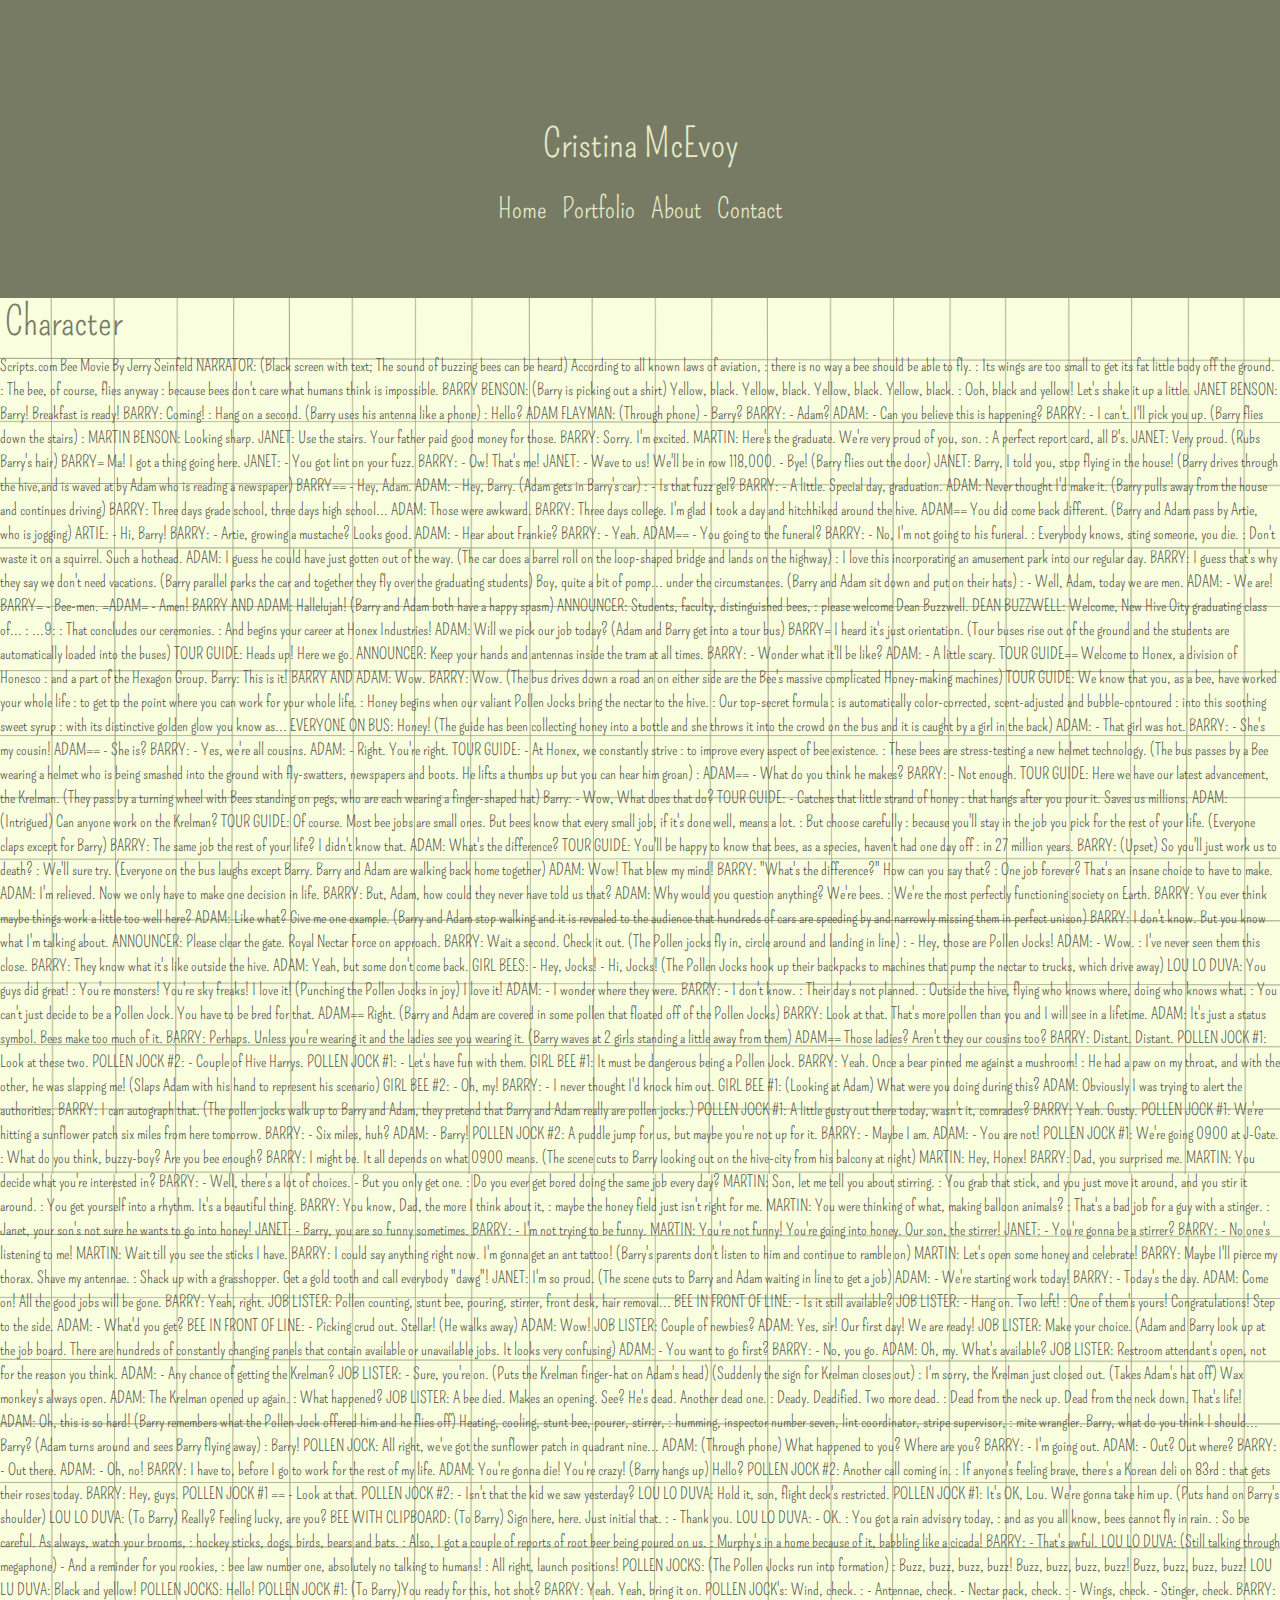
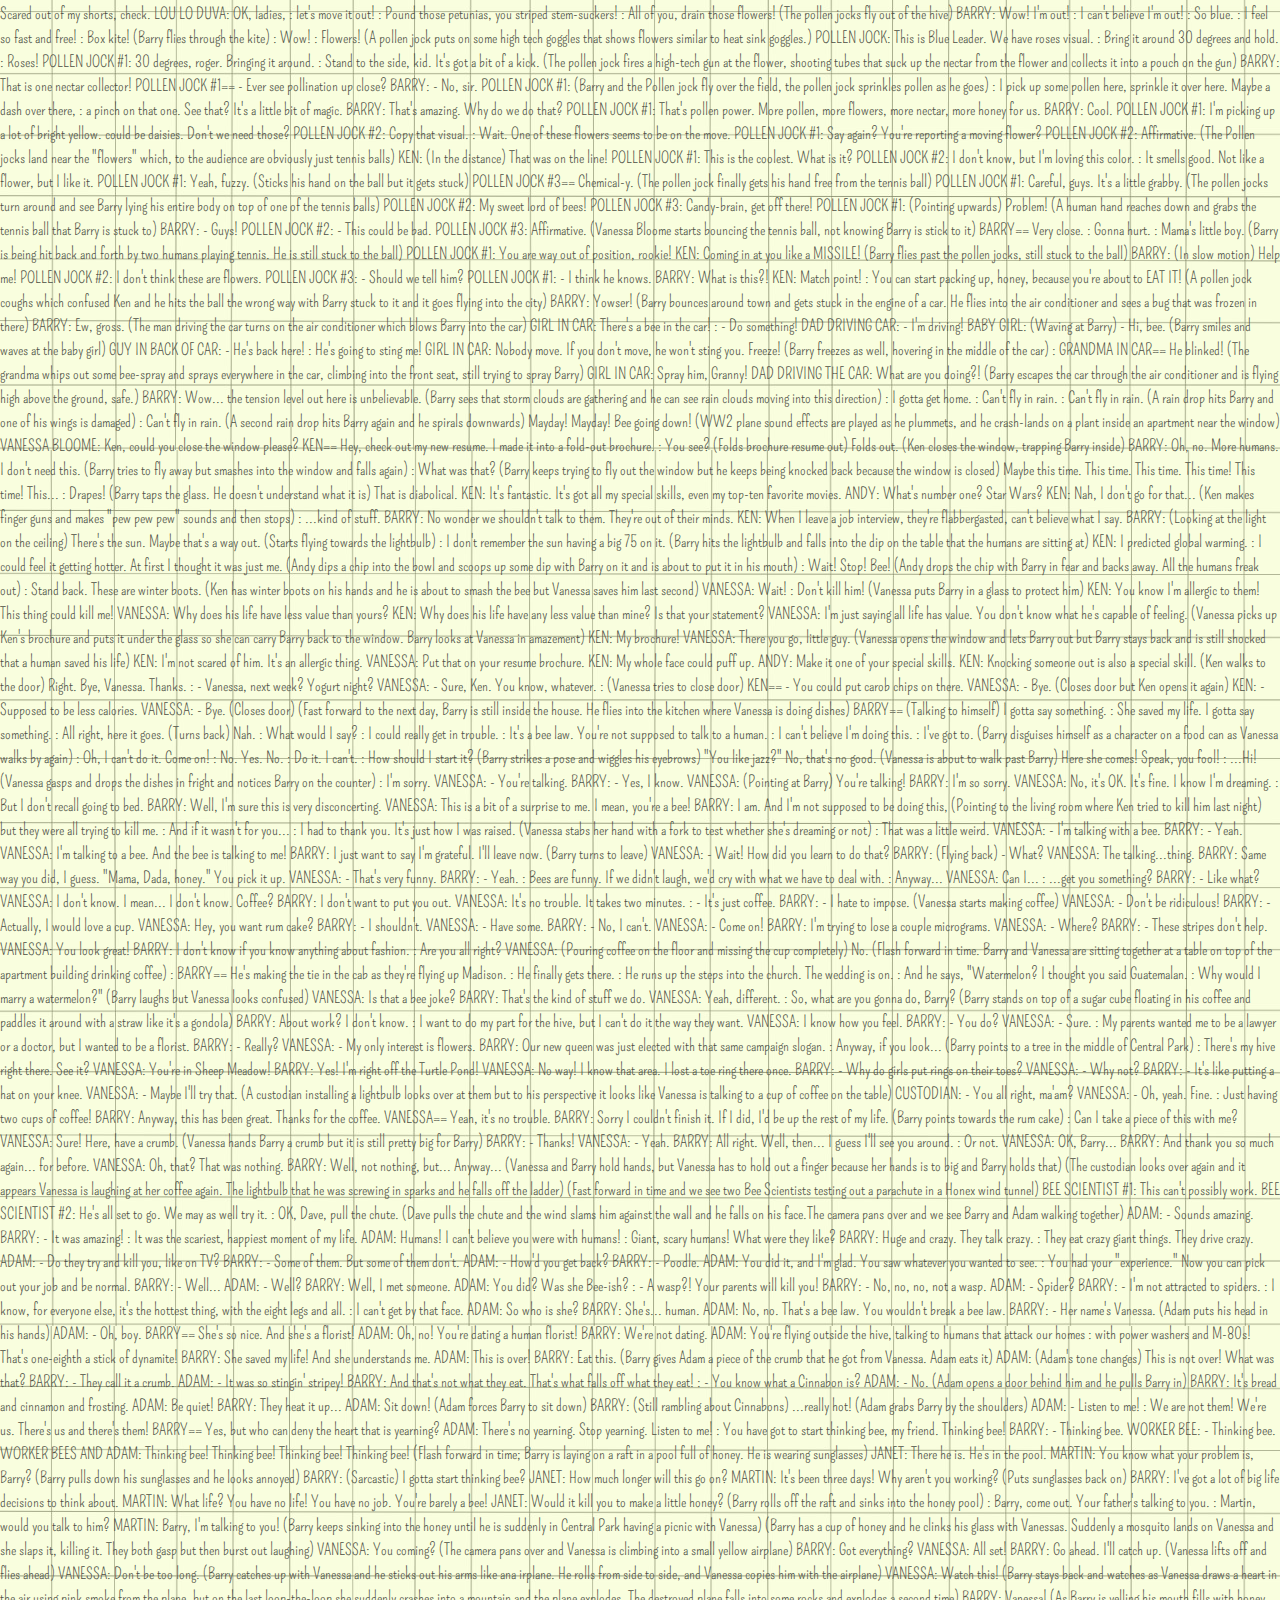
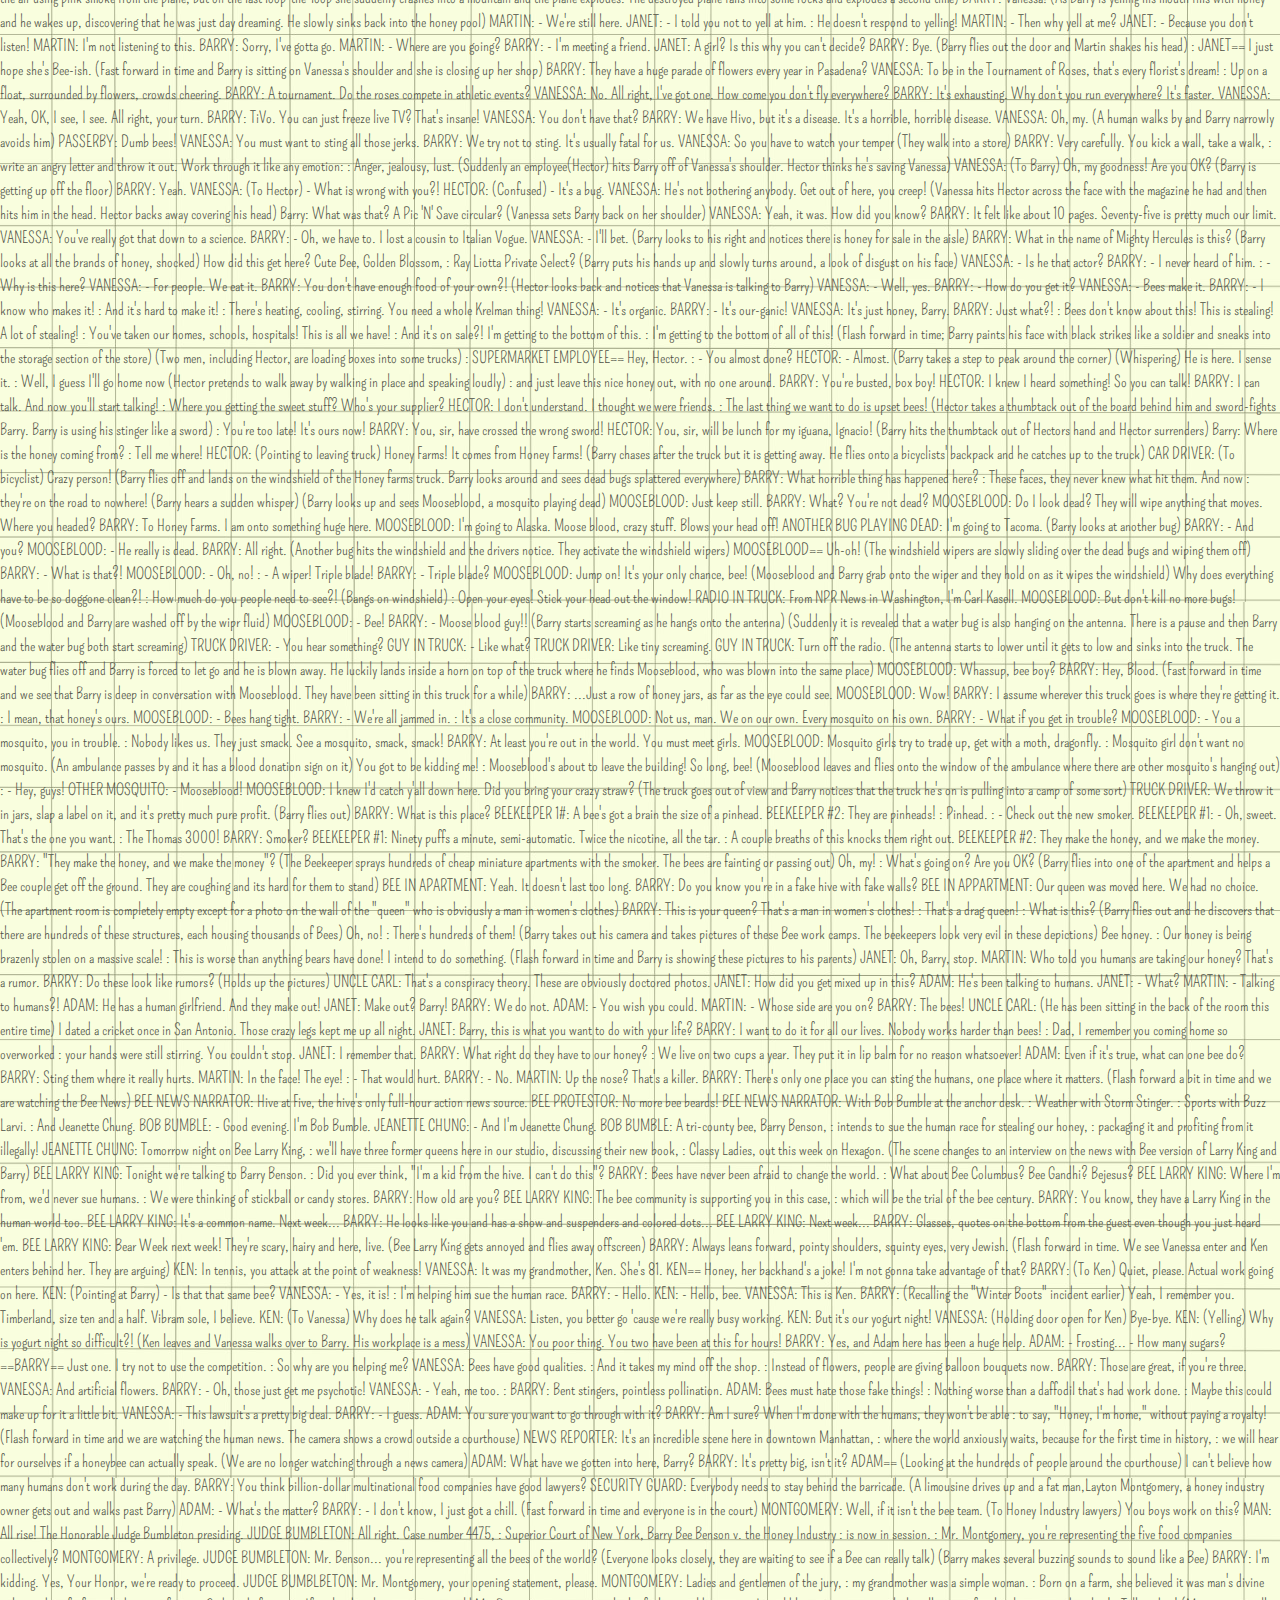
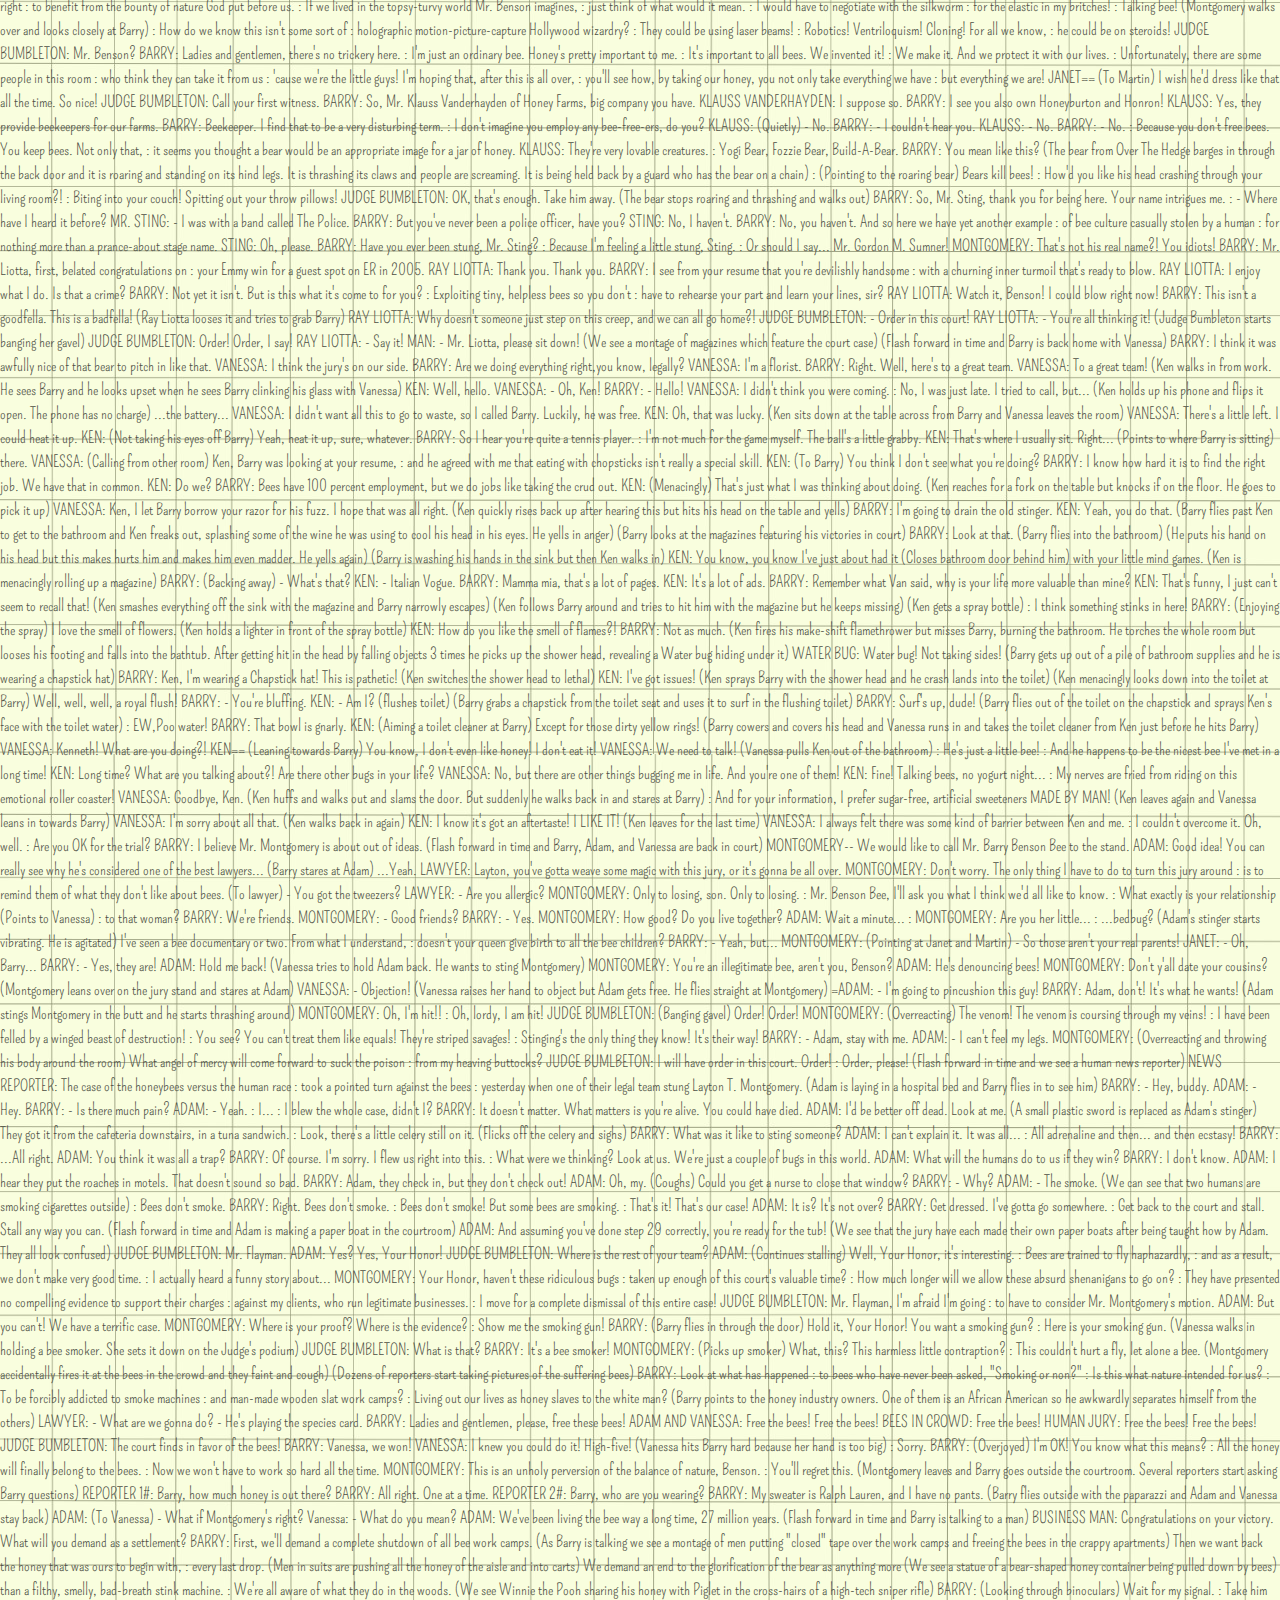
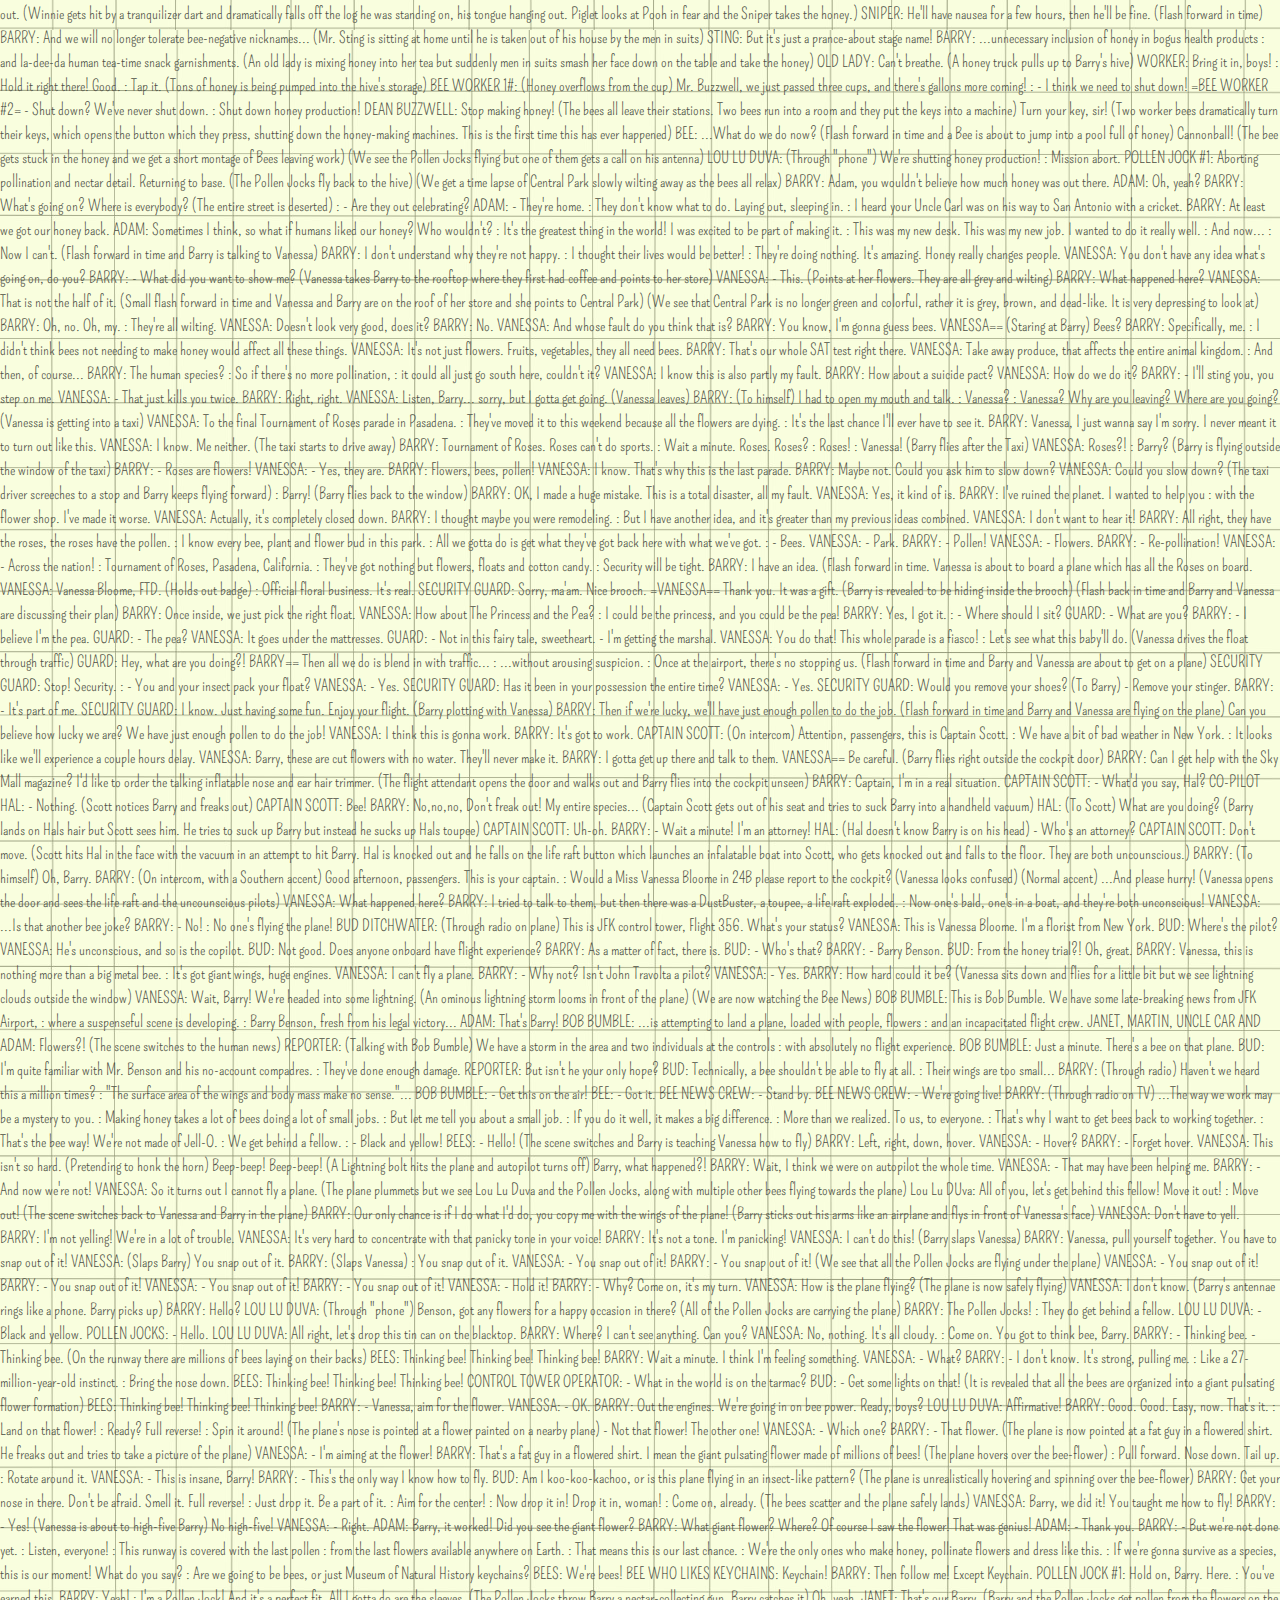
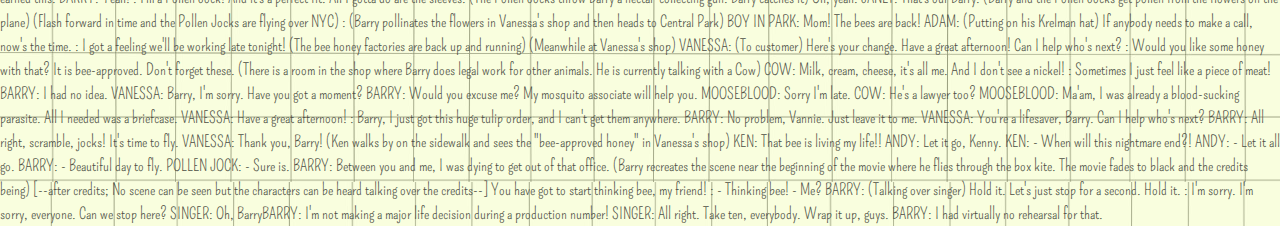
==== home.html @ 2ed83f1e "Added paper background, palatte updated. Lorem test" ====
<!--
    Programmer: Derv O'Flynn 
    Start Date: 09/12/2023
    Title: Home
    Description: This is the homepage for my Library website
-->
<html lang="en">

  <head>
    <!--Imported CSS-->
    <link rel="stylesheet" href="https://cdn.jsdelivr.net/npm/bootstrap@4.4.1/dist/css/bootstrap.min.css" integrity="sha384-Vkoo8x4CGsO3+Hhxv8T/Q5PaXtkKtu6ug5TOeNV6gBiFeWPGFN9MuhOf23Q9Ifjh" crossorigin="anonymous">
    <link rel="stylesheet" href="https://fonts.googleapis.com/css?family=Pompiere">
    <!--Local CSS-->
    <link rel="stylesheet" href="crissymcevoy.css">
    <title> Cristina McEvoy: Home</title> 
    <meta charset="UTF-8"> 
    <meta name="viewport" content="width=device-width, initial-scale=1.0">
    <!--Website icon in tab-->
    <link rel="icon" href="favicon.ico">
  </head>

  <body>
    <br> <br>
    <!--Header-->
    <header>
        <br> <br> <br>
        <div class="menu"> 
            <h1>Cristina McEvoy</h1>
            <!--Bootstrap Nav-bar-->
            <nav class="navbar navbar-expand-lg navbar-dark">
                <!--If the screen is narrow, the nav-bar will collapse into a toggle-able button that reformats it vertically-->
                <button class="navbar-toggler" type="button" data-toggle="collapse" data-target="#navbarNavDropdown" aria-controls="navbarNavDropdown" aria-expanded="false" aria-label="Toggle navigation">
                    <span class="navbar-toggler-icon"></span>
                </button>
                <div class="collapse navbar-collapse" id="navbarNavDropdown">
                    <ul class="navbar-nav">
                        <!--Link to current page if user needs to refresh -->
                        <li class="nav-item">
                            <a class="nav-link" href="home.html"><h3>Home</h3></a>
                        </li>
                        <!--Links to the other pages -->
                        <li class="nav-item">
                            <a class="nav-link" href="portfolio.html"><h3>Portfolio</h3></a>
                        </li>
                        <li class="nav-item">
                            <a class="nav-link" href="about.html"><h3>About</h3></a>
                        </li>
                            <a class="nav-link" href="contact.html"><h3>Contact</h3></a>
                        </li>
                    </ul>
                </div>
            </nav>  
        </div>
    </header>
    <!--End header-->

    <br> <br>

    <!--Content-->
    <div class="BContainer">

        <div class="row">

            <div class="col-xs-6">
                <img class= "ArtSecImg" src="Images/TravisionExploratory.jpg">
            </div>
            <div class="col-xs-6">  
                <h1><a href="visdev.html"> Character </a></h1>
            </div>

        </div>

        Scripts.com
Bee Movie
By Jerry Seinfeld

NARRATOR:
(Black screen with text; The sound of buzzing bees can be heard)
According to all known laws
of aviation,
 :
there is no way a bee
should be able to fly.
 :
Its wings are too small to get
its fat little body off the ground.
 :
The bee, of course, flies anyway
 :
because bees don't care
what humans think is impossible.
BARRY BENSON:
(Barry is picking out a shirt)
Yellow, black. Yellow, black.
Yellow, black. Yellow, black.
 :
Ooh, black and yellow!
Let's shake it up a little.
JANET BENSON:
Barry! Breakfast is ready!
BARRY:
Coming!
 :
Hang on a second.
(Barry uses his antenna like a phone)
 :
Hello?
ADAM FLAYMAN:

(Through phone)
- Barry?
BARRY:
- Adam?
ADAM:
- Can you believe this is happening?
BARRY:
- I can't. I'll pick you up.
(Barry flies down the stairs)
 :
MARTIN BENSON:
Looking sharp.
JANET:
Use the stairs. Your father
paid good money for those.
BARRY:
Sorry. I'm excited.
MARTIN:
Here's the graduate.
We're very proud of you, son.
 :
A perfect report card, all B's.
JANET:
Very proud.
(Rubs Barry's hair)
BARRY=
Ma! I got a thing going here.
JANET:
- You got lint on your fuzz.
BARRY:
- Ow! That's me!

JANET:
- Wave to us! We'll be in row 118,000.
- Bye!
(Barry flies out the door)
JANET:
Barry, I told you,
stop flying in the house!
(Barry drives through the hive,and is waved at by Adam who is reading a
newspaper)
BARRY==
- Hey, Adam.
ADAM:
- Hey, Barry.
(Adam gets in Barry's car)
 :
- Is that fuzz gel?
BARRY:
- A little. Special day, graduation.
ADAM:
Never thought I'd make it.
(Barry pulls away from the house and continues driving)
BARRY:
Three days grade school,
three days high school...
ADAM:
Those were awkward.
BARRY:
Three days college. I'm glad I took
a day and hitchhiked around the hive.
ADAM==
You did come back different.
(Barry and Adam pass by Artie, who is jogging)
ARTIE:
- Hi, Barry!

BARRY:
- Artie, growing a mustache? Looks good.
ADAM:
- Hear about Frankie?
BARRY:
- Yeah.
ADAM==
- You going to the funeral?
BARRY:
- No, I'm not going to his funeral.
 :
Everybody knows,
sting someone, you die.
 :
Don't waste it on a squirrel.
Such a hothead.
ADAM:
I guess he could have
just gotten out of the way.
(The car does a barrel roll on the loop-shaped bridge and lands on the
highway)
 :
I love this incorporating
an amusement park into our regular day.
BARRY:
I guess that's why they say we don't need vacations.
(Barry parallel parks the car and together they fly over the graduating
students)
Boy, quite a bit of pomp...
under the circumstances.
(Barry and Adam sit down and put on their hats)
 :
- Well, Adam, today we are men.

ADAM:
- We are!
BARRY=
- Bee-men.
=ADAM=
- Amen!
BARRY AND ADAM:
Hallelujah!
(Barry and Adam both have a happy spasm)
ANNOUNCER:
Students, faculty, distinguished bees,
 :
please welcome Dean Buzzwell.
DEAN BUZZWELL:
Welcome, New Hive Oity
graduating class of...
 :
...9:
 :
That concludes our ceremonies.
 :
And begins your career
at Honex Industries!
ADAM:
Will we pick our job today?
(Adam and Barry get into a tour bus)
BARRY=
I heard it's just orientation.
(Tour buses rise out of the ground and the students are automatically
loaded into the buses)
TOUR GUIDE:
Heads up! Here we go.

ANNOUNCER:
Keep your hands and antennas
inside the tram at all times.
BARRY:
- Wonder what it'll be like?
ADAM:
- A little scary.
TOUR GUIDE==
Welcome to Honex,
a division of Honesco
 :
and a part of the Hexagon Group.
Barry:
This is it!
BARRY AND ADAM:
Wow.
BARRY:
Wow.
(The bus drives down a road an on either side are the Bee's massive
complicated Honey-making machines)
TOUR GUIDE:
We know that you, as a bee,
have worked your whole life
 :
to get to the point where you
can work for your whole life.
 :
Honey begins when our valiant Pollen
Jocks bring the nectar to the hive.
 :
Our top-secret formula
 :
is automatically color-corrected,

scent-adjusted and bubble-contoured
 :
into this soothing sweet syrup
 :
with its distinctive
golden glow you know as...
EVERYONE ON BUS:
Honey!
(The guide has been collecting honey into a bottle and she throws it into
the crowd on the bus and it is caught by a girl in the back)
ADAM:
- That girl was hot.
BARRY:
- She's my cousin!
ADAM==
- She is?
BARRY:
- Yes, we're all cousins.
ADAM:
- Right. You're right.
TOUR GUIDE:
- At Honex, we constantly strive
 :
to improve every aspect
of bee existence.
 :
These bees are stress-testing
a new helmet technology.
(The bus passes by a Bee wearing a helmet who is being smashed into the
ground with fly-swatters, newspapers and boots. He lifts a thumbs up but
you can hear him groan)
 :
ADAM==

- What do you think he makes?
BARRY:
- Not enough.
TOUR GUIDE:
Here we have our latest advancement,
the Krelman.
(They pass by a turning wheel with Bees standing on pegs, who are each
wearing a finger-shaped hat)
Barry:
- Wow, What does that do?
TOUR GUIDE:
- Catches that little strand of honey
 :
that hangs after you pour it.
Saves us millions.
ADAM:
(Intrigued)
Can anyone work on the Krelman?
TOUR GUIDE:
Of course. Most bee jobs are
small ones.
But bees know that every small job,
if it's done well, means a lot.
 :
But choose carefully
 :
because you'll stay in the job
you pick for the rest of your life.
(Everyone claps except for Barry)
BARRY:
The same job the rest of your life?
I didn't know that.
ADAM:

What's the difference?
TOUR GUIDE:
You'll be happy to know that bees,
as a species, haven't had one day off
 :
in 27 million years.
BARRY:
(Upset)
So you'll just work us to death?
 :
We'll sure try.
(Everyone on the bus laughs except Barry. Barry and Adam are walking back
home together)
ADAM:
Wow! That blew my mind!
BARRY:
"What's the difference?"
How can you say that?
 :
One job forever?
That's an insane choice to have to make.
ADAM:
I'm relieved. Now we only have
to make one decision in life.
BARRY:
But, Adam, how could they
never have told us that?
ADAM:
Why would you question anything?
We're bees.
 :
We're the most perfectly
functioning society on Earth.

BARRY:
You ever think maybe things
work a little too well here?
ADAM:
Like what? Give me one example.
(Barry and Adam stop walking and it is revealed to the audience that
hundreds of cars are speeding by and narrowly missing them in perfect
unison)
BARRY:
I don't know. But you know
what I'm talking about.
ANNOUNCER:
Please clear the gate.
Royal Nectar Force on approach.
BARRY:
Wait a second. Check it out.
(The Pollen jocks fly in, circle around and landing in line)
 :
- Hey, those are Pollen Jocks!
ADAM:
- Wow.
 :
I've never seen them this close.
BARRY:
They know what it's like
outside the hive.
ADAM:
Yeah, but some don't come back.
GIRL BEES:
- Hey, Jocks!
- Hi, Jocks!
(The Pollen Jocks hook up their backpacks to machines that pump the nectar
to trucks, which drive away)

LOU LO DUVA:
You guys did great!
 :
You're monsters!
You're sky freaks!
I love it!
(Punching the Pollen Jocks in joy)
I love it!
ADAM:
- I wonder where they were.
BARRY:
- I don't know.
 :
Their day's not planned.
 :
Outside the hive, flying who knows
where, doing who knows what.
 :
You can't just decide to be a Pollen
Jock. You have to be bred for that.
ADAM==
Right.
(Barry and Adam are covered in some pollen that floated off of the Pollen
Jocks)
BARRY:
Look at that. That's more pollen
than you and I will see in a lifetime.
ADAM:
It's just a status symbol.
Bees make too much of it.
BARRY:
Perhaps. Unless you're wearing it
and the ladies see you wearing it.
(Barry waves at 2 girls standing a little away from them)

ADAM==
Those ladies?
Aren't they our cousins too?
BARRY:
Distant. Distant.
POLLEN JOCK #1:
Look at these two.
POLLEN JOCK #2:
- Couple of Hive Harrys.
POLLEN JOCK #1:
- Let's have fun with them.
GIRL BEE #1:
It must be dangerous
being a Pollen Jock.
BARRY:
Yeah. Once a bear pinned me
against a mushroom!
 :
He had a paw on my throat,
and with the other, he was slapping me!
(Slaps Adam with his hand to represent his scenario)
GIRL BEE #2:
- Oh, my!
BARRY:
- I never thought I'd knock him out.
GIRL BEE #1:
(Looking at Adam)
What were you doing during this?
ADAM:
Obviously I was trying to alert the authorities.
BARRY:
I can autograph that.

(The pollen jocks walk up to Barry and Adam, they pretend that Barry and
Adam really are pollen jocks.)
POLLEN JOCK #1:
A little gusty out there today,
wasn't it, comrades?
BARRY:
Yeah. Gusty.
POLLEN JOCK #1:
We're hitting a sunflower patch
six miles from here tomorrow.
BARRY:
- Six miles, huh?
ADAM:
- Barry!
POLLEN JOCK #2:
A puddle jump for us,
but maybe you're not up for it.
BARRY:
- Maybe I am.
ADAM:
- You are not!
POLLEN JOCK #1:
We're going 0900 at J-Gate.
 :
What do you think, buzzy-boy?
Are you bee enough?
BARRY:
I might be. It all depends
on what 0900 means.
(The scene cuts to Barry looking out on the hive-city from his balcony at
night)
MARTIN:

Hey, Honex!
BARRY:
Dad, you surprised me.
MARTIN:
You decide what you're interested in?
BARRY:
- Well, there's a lot of choices.
- But you only get one.
 :
Do you ever get bored
doing the same job every day?
MARTIN:
Son, let me tell you about stirring.
 :
You grab that stick, and you just
move it around, and you stir it around.
 :
You get yourself into a rhythm.
It's a beautiful thing.
BARRY:
You know, Dad,
the more I think about it,
 :
maybe the honey field
just isn't right for me.
MARTIN:
You were thinking of what,
making balloon animals?
 :
That's a bad job
for a guy with a stinger.
 :

Janet, your son's not sure
he wants to go into honey!
JANET:
- Barry, you are so funny sometimes.
BARRY:
- I'm not trying to be funny.
MARTIN:
You're not funny! You're going
into honey. Our son, the stirrer!
JANET:
- You're gonna be a stirrer?
BARRY:
- No one's listening to me!
MARTIN:
Wait till you see the sticks I have.
BARRY:
I could say anything right now.
I'm gonna get an ant tattoo!
(Barry's parents don't listen to him and continue to ramble on)
MARTIN:
Let's open some honey and celebrate!
BARRY:
Maybe I'll pierce my thorax.
Shave my antennae.
 :
Shack up with a grasshopper. Get
a gold tooth and call everybody "dawg"!
JANET:
I'm so proud.
(The scene cuts to Barry and Adam waiting in line to get a job)
ADAM:
- We're starting work today!

BARRY:
- Today's the day.
ADAM:
Come on! All the good jobs
will be gone.
BARRY:
Yeah, right.
JOB LISTER:
Pollen counting, stunt bee, pouring,
stirrer, front desk, hair removal...
BEE IN FRONT OF LINE:
- Is it still available?
JOB LISTER:
- Hang on. Two left!
 :
One of them's yours! Congratulations!
Step to the side.
ADAM:
- What'd you get?
BEE IN FRONT OF LINE:
- Picking crud out. Stellar!
(He walks away)
ADAM:
Wow!
JOB LISTER:
Couple of newbies?
ADAM:
Yes, sir! Our first day! We are ready!
JOB LISTER:
Make your choice.
(Adam and Barry look up at the job board. There are hundreds of constantly
changing panels that contain available or unavailable jobs. It looks very
confusing)

ADAM:
- You want to go first?
BARRY:
- No, you go.
ADAM:
Oh, my. What's available?
JOB LISTER:
Restroom attendant's open,
not for the reason you think.
ADAM:
- Any chance of getting the Krelman?
JOB LISTER:
- Sure, you're on.
(Puts the Krelman finger-hat on Adam's head)
(Suddenly the sign for Krelman closes out)
 :
I'm sorry, the Krelman just closed out.
(Takes Adam's hat off)
Wax monkey's always open.
ADAM:
The Krelman opened up again.
 :
What happened?
JOB LISTER:
A bee died. Makes an opening. See?
He's dead. Another dead one.
 :
Deady. Deadified. Two more dead.
 :
Dead from the neck up.
Dead from the neck down. That's life!

ADAM:
Oh, this is so hard!
(Barry remembers what the Pollen Jock offered him and he flies off)
Heating, cooling,
stunt bee, pourer, stirrer,
 :
humming, inspector number seven,
lint coordinator, stripe supervisor,
 :
mite wrangler. Barry, what
do you think I should... Barry?
(Adam turns around and sees Barry flying away)
 :
Barry!
POLLEN JOCK:
All right, we've got the sunflower patch
in quadrant nine...
ADAM:
(Through phone)
What happened to you?
Where are you?
BARRY:
- I'm going out.
ADAM:
- Out? Out where?
BARRY:
- Out there.
ADAM:
- Oh, no!
BARRY:
I have to, before I go
to work for the rest of my life.
ADAM:

You're gonna die! You're crazy!
(Barry hangs up)
Hello?
POLLEN JOCK #2:
Another call coming in.
 :
If anyone's feeling brave,
there's a Korean deli on 83rd
 :
that gets their roses today.
BARRY:
Hey, guys.
POLLEN JOCK #1 ==
- Look at that.
POLLEN JOCK #2:
- Isn't that the kid we saw yesterday?
LOU LO DUVA:
Hold it, son, flight deck's restricted.
POLLEN JOCK #1:
It's OK, Lou. We're gonna take him up.
(Puts hand on Barry's shoulder)
LOU LO DUVA:
(To Barry) Really? Feeling lucky, are you?
BEE WITH CLIPBOARD:
(To Barry) Sign here, here. Just initial that.
 :
- Thank you.
LOU LO DUVA:
- OK.
 :
You got a rain advisory today,
 :

and as you all know,
bees cannot fly in rain.
 :
So be careful. As always,
watch your brooms,
 :
hockey sticks, dogs,
birds, bears and bats.
 :
Also, I got a couple of reports
of root beer being poured on us.
 :
Murphy's in a home because of it,
babbling like a cicada!
BARRY:
- That's awful.
LOU LO DUVA:
(Still talking through megaphone)
- And a reminder for you rookies,
 :
bee law number one,
absolutely no talking to humans!
 :
All right, launch positions!
POLLEN JOCKS:
(The Pollen Jocks run into formation)
 :
Buzz, buzz, buzz, buzz! Buzz, buzz,
buzz, buzz! Buzz, buzz, buzz, buzz!
LOU LU DUVA:
Black and yellow!
POLLEN JOCKS:

Hello!
POLLEN JOCK #1:
(To Barry)You ready for this, hot shot?
BARRY:
Yeah. Yeah, bring it on.
POLLEN JOCK's:
Wind, check.
 :
- Antennae, check.
- Nectar pack, check.
 :
- Wings, check.
- Stinger, check.
BARRY:
Scared out of my shorts, check.
LOU LO DUVA:
OK, ladies,
 :
let's move it out!
 :
Pound those petunias,
you striped stem-suckers!
 :
All of you, drain those flowers!
(The pollen jocks fly out of the hive)
BARRY:
Wow! I'm out!
 :
I can't believe I'm out!
 :
So blue.

 :
I feel so fast and free!
 :
Box kite!
(Barry flies through the kite)
 :
Wow!
 :
Flowers!
(A pollen jock puts on some high tech goggles that shows flowers similar to
heat sink goggles.)
POLLEN JOCK:
This is Blue Leader.
We have roses visual.
 :
Bring it around 30 degrees and hold.
 :
Roses!
POLLEN JOCK #1:
30 degrees, roger. Bringing it around.
 :
Stand to the side, kid.
It's got a bit of a kick.
(The pollen jock fires a high-tech gun at the flower, shooting tubes that
suck up the nectar from the flower and collects it into a pouch on the gun)
BARRY:
That is one nectar collector!
POLLEN JOCK #1==
- Ever see pollination up close?
BARRY:
- No, sir.
POLLEN JOCK #1:

(Barry and the Pollen jock fly over the field, the pollen jock sprinkles
pollen as he goes)
 :
I pick up some pollen here, sprinkle it
over here. Maybe a dash over there,
 :
a pinch on that one.
See that? It's a little bit of magic.
BARRY:
That's amazing. Why do we do that?
POLLEN JOCK #1:
That's pollen power. More pollen, more
flowers, more nectar, more honey for us.
BARRY:
Cool.
POLLEN JOCK #1:
I'm picking up a lot of bright yellow.
could be daisies. Don't we need those?
POLLEN JOCK #2:
Copy that visual.
 :
Wait. One of these flowers
seems to be on the move.
POLLEN JOCK #1:
Say again? You're reporting
a moving flower?
POLLEN JOCK #2:
Affirmative.
(The Pollen jocks land near the "flowers" which, to the audience are
obviously just tennis balls)
KEN:
(In the distance) That was on the line!

POLLEN JOCK #1:
This is the coolest. What is it?
POLLEN JOCK #2:
I don't know, but I'm loving this color.
 :
It smells good.
Not like a flower, but I like it.
POLLEN JOCK #1:
Yeah, fuzzy.
(Sticks his hand on the ball but it gets stuck)
POLLEN JOCK #3==
Chemical-y.
(The pollen jock finally gets his hand free from the tennis ball)
POLLEN JOCK #1:
Careful, guys. It's a little grabby.
(The pollen jocks turn around and see Barry lying his entire body on top of
one of the tennis balls)
POLLEN JOCK #2:
My sweet lord of bees!
POLLEN JOCK #3:
Candy-brain, get off there!
POLLEN JOCK #1:
(Pointing upwards)
Problem!
(A human hand reaches down and grabs the tennis ball that Barry is stuck
to)
BARRY:
- Guys!
POLLEN JOCK #2:
- This could be bad.
POLLEN JOCK #3:
Affirmative.
(Vanessa Bloome starts bouncing the tennis ball, not knowing Barry is stick
to it)

BARRY==
Very close.
 :
Gonna hurt.
 :
Mama's little boy.
(Barry is being hit back and forth by two humans playing tennis. He is
still stuck to the ball)
POLLEN JOCK #1:
You are way out of position, rookie!
KEN:
Coming in at you like a MISSILE!
(Barry flies past the pollen jocks, still stuck to the ball)
BARRY:
(In slow motion)
Help me!
POLLEN JOCK #2:
I don't think these are flowers.
POLLEN JOCK #3:
- Should we tell him?
POLLEN JOCK #1:
- I think he knows.
BARRY:
What is this?!
KEN:
Match point!
 :
You can start packing up, honey,
because you're about to EAT IT!
(A pollen jock coughs which confused Ken and he hits the ball the wrong way
with Barry stuck to it and it goes flying into the city)
BARRY:

Yowser!
(Barry bounces around town and gets stuck in the engine of a car. He flies
into the air conditioner and sees a bug that was frozen in there)
BARRY:
Ew, gross.
(The man driving the car turns on the air conditioner which blows Barry
into the car)
GIRL IN CAR:
There's a bee in the car!
 :
- Do something!
DAD DRIVING CAR:
- I'm driving!
BABY GIRL:
(Waving at Barry)
- Hi, bee.
(Barry smiles and waves at the baby girl)
GUY IN BACK OF CAR:
- He's back here!
 :
He's going to sting me!
GIRL IN CAR:
Nobody move. If you don't move,
he won't sting you. Freeze!
(Barry freezes as well, hovering in the middle of the car)
 :
GRANDMA IN CAR==
He blinked!
(The grandma whips out some bee-spray and sprays everywhere in the car,
climbing into the front seat, still trying to spray Barry)
GIRL IN CAR:
Spray him, Granny!
DAD DRIVING THE CAR:
What are you doing?!
(Barry escapes the car through the air conditioner and is flying high above

the ground, safe.)
BARRY:
Wow... the tension level
out here is unbelievable.
(Barry sees that storm clouds are gathering and he can see rain clouds
moving into this direction)
 :
I gotta get home.
 :
Can't fly in rain.
 :
Can't fly in rain.
(A rain drop hits Barry and one of his wings is damaged)
 :
Can't fly in rain.
(A second rain drop hits Barry again and he spirals downwards)
Mayday! Mayday! Bee going down!
(WW2 plane sound effects are played as he plummets, and he crash-lands on a
plant inside an apartment near the window)
VANESSA BLOOME:
Ken, could you close
the window please?
KEN==
Hey, check out my new resume.
I made it into a fold-out brochure.
 :
You see?
(Folds brochure resume out)
Folds out.
(Ken closes the window, trapping Barry inside)
BARRY:
Oh, no. More humans. I don't need this.
(Barry tries to fly away but smashes into the window and falls again)
 :
What was that?

(Barry keeps trying to fly out the window but he keeps being knocked back
because the window is closed)
Maybe this time. This time. This time.
This time! This time! This...
 :
Drapes!
(Barry taps the glass. He doesn't understand what it is)
That is diabolical.
KEN:
It's fantastic. It's got all my special
skills, even my top-ten favorite movies.
ANDY:
What's number one? Star Wars?
KEN:
Nah, I don't go for that...
(Ken makes finger guns and makes "pew pew pew" sounds and then stops)
 :
...kind of stuff.
BARRY:
No wonder we shouldn't talk to them.
They're out of their minds.
KEN:
When I leave a job interview, they're
flabbergasted, can't believe what I say.
BARRY:
(Looking at the light on the ceiling)
There's the sun. Maybe that's a way out.
(Starts flying towards the lightbulb)
 :
I don't remember the sun
having a big 75 on it.
(Barry hits the lightbulb and falls into the dip on the table that the
humans are sitting at)
KEN:

I predicted global warming.
 :
I could feel it getting hotter.
At first I thought it was just me.
(Andy dips a chip into the bowl and scoops up some dip with Barry on it and
is about to put it in his mouth)
 :
Wait! Stop! Bee!
(Andy drops the chip with Barry in fear and backs away. All the humans
freak out)
 :
Stand back. These are winter boots.
(Ken has winter boots on his hands and he is about to smash the bee but
Vanessa saves him last second)
VANESSA:
Wait!
 :
Don't kill him!
(Vanessa puts Barry in a glass to protect him)
KEN:
You know I'm allergic to them!
This thing could kill me!
VANESSA:
Why does his life have
less value than yours?
KEN:
Why does his life have any less value
than mine? Is that your statement?
VANESSA:
I'm just saying all life has value. You
don't know what he's capable of feeling.
(Vanessa picks up Ken's brochure and puts it under the glass so she can
carry Barry back to the window. Barry looks at Vanessa in amazement)
KEN:

My brochure!
VANESSA:
There you go, little guy.
(Vanessa opens the window and lets Barry out but Barry stays back and is
still shocked that a human saved his life)
KEN:
I'm not scared of him.
It's an allergic thing.
VANESSA:
Put that on your resume brochure.
KEN:
My whole face could puff up.
ANDY:
Make it one of your special skills.
KEN:
Knocking someone out
is also a special skill.
(Ken walks to the door)
Right. Bye, Vanessa. Thanks.
 :
- Vanessa, next week? Yogurt night?
VANESSA:
- Sure, Ken. You know, whatever.
 :
(Vanessa tries to close door)
KEN==
- You could put carob chips on there.
VANESSA:
- Bye.
(Closes door but Ken opens it again)
KEN:
- Supposed to be less calories.

VANESSA:
- Bye.
(Closes door)
(Fast forward to the next day, Barry is still inside the house. He flies
into the kitchen where Vanessa is doing dishes)
BARRY==
(Talking to himself)
I gotta say something.
 :
She saved my life.
I gotta say something.
 :
All right, here it goes.
(Turns back)
Nah.
 :
What would I say?
 :
I could really get in trouble.
 :
It's a bee law.
You're not supposed to talk to a human.
 :
I can't believe I'm doing this.
 :
I've got to.
(Barry disguises himself as a character on a food can as Vanessa walks by
again)
 :
Oh, I can't do it. Come on!
 :
No. Yes. No.
 :
Do it. I can't.

 :
How should I start it?
(Barry strikes a pose and wiggles his eyebrows)
"You like jazz?"
No, that's no good.
(Vanessa is about to walk past Barry)
Here she comes! Speak, you fool!
 :
...Hi!
(Vanessa gasps and drops the dishes in fright and notices Barry on the
counter)
 :
I'm sorry.
VANESSA:
- You're talking.
BARRY:
- Yes, I know.
VANESSA:
(Pointing at Barry)
You're talking!
BARRY:
I'm so sorry.
VANESSA:
No, it's OK. It's fine.
I know I'm dreaming.
 :
But I don't recall going to bed.
BARRY:
Well, I'm sure this
is very disconcerting.
VANESSA:
This is a bit of a surprise to me.
I mean, you're a bee!

BARRY:
I am. And I'm not supposed
to be doing this,
(Pointing to the living room where Ken tried to kill him last night)
but they were all trying to kill me.
 :
And if it wasn't for you...
 :
I had to thank you.
It's just how I was raised.
(Vanessa stabs her hand with a fork to test whether she's dreaming or not)
 :
That was a little weird.
VANESSA:
- I'm talking with a bee.
BARRY:
- Yeah.
VANESSA:
I'm talking to a bee.
And the bee is talking to me!
BARRY:
I just want to say I'm grateful.
I'll leave now.
(Barry turns to leave)
VANESSA:
- Wait! How did you learn to do that?
BARRY:
(Flying back)
- What?
VANESSA:
The talking...thing.
BARRY:

Same way you did, I guess.
"Mama, Dada, honey." You pick it up.
VANESSA:
- That's very funny.
BARRY:
- Yeah.
 :
Bees are funny. If we didn't laugh,
we'd cry with what we have to deal with.
 :
Anyway...
VANESSA:
Can I...
 :
...get you something?
BARRY:
- Like what?
VANESSA:
I don't know. I mean...
I don't know. Coffee?
BARRY:
I don't want to put you out.
VANESSA:
It's no trouble. It takes two minutes.
 :
- It's just coffee.
BARRY:
- I hate to impose.
(Vanessa starts making coffee)
VANESSA:
- Don't be ridiculous!

BARRY:
- Actually, I would love a cup.
VANESSA:
Hey, you want rum cake?
BARRY:
- I shouldn't.
VANESSA:
- Have some.
BARRY:
- No, I can't.
VANESSA:
- Come on!
BARRY:
I'm trying to lose a couple micrograms.
VANESSA:
- Where?
BARRY:
- These stripes don't help.
VANESSA:
You look great!
BARRY:
I don't know if you know
anything about fashion.
 :
Are you all right?
VANESSA:
(Pouring coffee on the floor and missing the cup completely)
No.
(Flash forward in time. Barry and Vanessa are sitting together at a table
on top of the apartment building drinking coffee)

 :
BARRY==
He's making the tie in the cab
as they're flying up Madison.
 :
He finally gets there.
 :
He runs up the steps into the church.
The wedding is on.
 :
And he says, "Watermelon?
I thought you said Guatemalan.
 :
Why would I marry a watermelon?"
(Barry laughs but Vanessa looks confused)
VANESSA:
Is that a bee joke?
BARRY:
That's the kind of stuff we do.
VANESSA:
Yeah, different.
 :
So, what are you gonna do, Barry?
(Barry stands on top of a sugar cube floating in his coffee and paddles it
around with a straw like it's a gondola)
BARRY:
About work? I don't know.
 :
I want to do my part for the hive,
but I can't do it the way they want.
VANESSA:
I know how you feel.

BARRY:
- You do?
VANESSA:
- Sure.
 :
My parents wanted me to be a lawyer or
a doctor, but I wanted to be a florist.
BARRY:
- Really?
VANESSA:
- My only interest is flowers.
BARRY:
Our new queen was just elected
with that same campaign slogan.
 :
Anyway, if you look...
(Barry points to a tree in the middle of Central Park)
 :
There's my hive right there. See it?
VANESSA:
You're in Sheep Meadow!
BARRY:
Yes! I'm right off the Turtle Pond!
VANESSA:
No way! I know that area.
I lost a toe ring there once.
BARRY:
- Why do girls put rings on their toes?
VANESSA:
- Why not?
BARRY:

- It's like putting a hat on your knee.
VANESSA:
- Maybe I'll try that.
(A custodian installing a lightbulb looks over at them but to his
perspective it looks like Vanessa is talking to a cup of coffee on the
table)
CUSTODIAN:
- You all right, ma'am?
VANESSA:
- Oh, yeah. Fine.
 :
Just having two cups of coffee!
BARRY:
Anyway, this has been great.
Thanks for the coffee.
VANESSA==
Yeah, it's no trouble.
BARRY:
Sorry I couldn't finish it. If I did,
I'd be up the rest of my life.
(Barry points towards the rum cake)
 :
Can I take a piece of this with me?
VANESSA:
Sure! Here, have a crumb.
(Vanessa hands Barry a crumb but it is still pretty big for Barry)
BARRY:
- Thanks!
VANESSA:
- Yeah.
BARRY:
All right. Well, then...
I guess I'll see you around.

 :
Or not.
VANESSA:
OK, Barry...
BARRY:
And thank you
so much again... for before.
VANESSA:
Oh, that? That was nothing.
BARRY:
Well, not nothing, but... Anyway...
(Vanessa and Barry hold hands, but Vanessa has to hold out a finger because
her hands is to big and Barry holds that)
(The custodian looks over again and it appears Vanessa is laughing at her
coffee again. The lightbulb that he was screwing in sparks and he falls off
the ladder)
(Fast forward in time and we see two Bee Scientists testing out a parachute
in a Honex wind tunnel)
BEE SCIENTIST #1:
This can't possibly work.
BEE SCIENTIST #2:
He's all set to go.
We may as well try it.
 :
OK, Dave, pull the chute.
(Dave pulls the chute and the wind slams him against the wall and he falls
on his face.The camera pans over and we see Barry and Adam walking
together)
ADAM:
- Sounds amazing.
BARRY:
- It was amazing!
 :
It was the scariest,
happiest moment of my life.

ADAM:
Humans! I can't believe
you were with humans!
 :
Giant, scary humans!
What were they like?
BARRY:
Huge and crazy. They talk crazy.
 :
They eat crazy giant things.
They drive crazy.
ADAM:
- Do they try and kill you, like on TV?
BARRY:
- Some of them. But some of them don't.
ADAM:
- How'd you get back?
BARRY:
- Poodle.
ADAM:
You did it, and I'm glad. You saw
whatever you wanted to see.
 :
You had your "experience." Now you
can pick out your job and be normal.
BARRY:
- Well...
ADAM:
- Well?
BARRY:
Well, I met someone.

ADAM:
You did? Was she Bee-ish?
 :
- A wasp?! Your parents will kill you!
BARRY:
- No, no, no, not a wasp.
ADAM:
- Spider?
BARRY:
- I'm not attracted to spiders.
 :
I know, for everyone else, it's the hottest thing,
with the eight legs and all.
 :
I can't get by that face.
ADAM:
So who is she?
BARRY:
She's... human.
ADAM:
No, no. That's a bee law.
You wouldn't break a bee law.
BARRY:
- Her name's Vanessa.
(Adam puts his head in his hands)
ADAM:
- Oh, boy.
BARRY==
She's so nice. And she's a florist!
ADAM:
Oh, no! You're dating a human florist!

BARRY:
We're not dating.
ADAM:
You're flying outside the hive, talking
to humans that attack our homes
 :
with power washers and M-80s!
That's one-eighth a stick of dynamite!
BARRY:
She saved my life!
And she understands me.
ADAM:
This is over!
BARRY:
Eat this.
(Barry gives Adam a piece of the crumb that he got from Vanessa. Adam eats
it)
ADAM:
(Adam's tone changes)
This is not over! What was that?
BARRY:
- They call it a crumb.
ADAM:
- It was so stingin' stripey!
BARRY:
And that's not what they eat.
That's what falls off what they eat!
 :
- You know what a Cinnabon is?
ADAM:
- No.
(Adam opens a door behind him and he pulls Barry in)

BARRY:
It's bread and cinnamon and frosting.
ADAM:
Be quiet!
BARRY:
They heat it up...
ADAM:
Sit down!
(Adam forces Barry to sit down)
BARRY:
(Still rambling about Cinnabons)
...really hot!
(Adam grabs Barry by the shoulders)
ADAM:
- Listen to me!
 :
We are not them! We're us.
There's us and there's them!
BARRY==
Yes, but who can deny
the heart that is yearning?
ADAM:
There's no yearning.
Stop yearning. Listen to me!
 :
You have got to start thinking bee,
my friend. Thinking bee!
BARRY:
- Thinking bee.
WORKER BEE:
- Thinking bee.
WORKER BEES AND ADAM:
Thinking bee! Thinking bee!

Thinking bee! Thinking bee!
(Flash forward in time; Barry is laying on a raft in a pool full of honey.
He is wearing sunglasses)
JANET:
There he is. He's in the pool.
MARTIN:
You know what your problem is, Barry?
(Barry pulls down his sunglasses and he looks annoyed)
BARRY:
(Sarcastic)
I gotta start thinking bee?
JANET:
How much longer will this go on?
MARTIN:
It's been three days!
Why aren't you working?
(Puts sunglasses back on)
BARRY:
I've got a lot of big life decisions
to think about.
MARTIN:
What life? You have no life!
You have no job. You're barely a bee!
JANET:
Would it kill you
to make a little honey?
(Barry rolls off the raft and sinks into the honey pool)
 :
Barry, come out.
Your father's talking to you.
 :
Martin, would you talk to him?
MARTIN:

Barry, I'm talking to you!
(Barry keeps sinking into the honey until he is suddenly in Central Park
having a picnic with Vanessa)
(Barry has a cup of honey and he clinks his glass with Vanessas. Suddenly a
mosquito lands on Vanessa and she slaps it, killing it. They both gasp but
then burst out laughing)
VANESSA:
You coming?
(The camera pans over and Vanessa is climbing into a small yellow airplane)
BARRY:
Got everything?
VANESSA:
All set!
BARRY:
Go ahead. I'll catch up.
(Vanessa lifts off and flies ahead)
VANESSA:
Don't be too long.
(Barry catches up with Vanessa and he sticks out his arms like ana irplane.
He rolls from side to side, and Vanessa copies him with the airplane)
VANESSA:
Watch this!
(Barry stays back and watches as Vanessa draws a heart in the air using
pink smoke from the plane, but on the last loop-the-loop she suddenly
crashes into a mountain and the plane explodes. The destroyed plane falls
into some rocks and explodes a second time)
BARRY:
Vanessa!
(As Barry is yelling his mouth fills with honey and he wakes up,
discovering that he was just day dreaming. He slowly sinks back into the
honey pool)
MARTIN:
- We're still here.

JANET:
- I told you not to yell at him.
 :
He doesn't respond to yelling!
MARTIN:
- Then why yell at me?
JANET:
- Because you don't listen!
MARTIN:
I'm not listening to this.
BARRY:
Sorry, I've gotta go.
MARTIN:
- Where are you going?
BARRY:
- I'm meeting a friend.
JANET:
A girl? Is this why you can't decide?
BARRY:
Bye.
(Barry flies out the door and Martin shakes his head)
 :
JANET==
I just hope she's Bee-ish.
(Fast forward in time and Barry is sitting on Vanessa's shoulder and she is
closing up her shop)
BARRY:
They have a huge parade
of flowers every year in Pasadena?
VANESSA:
To be in the Tournament of Roses,
that's every florist's dream!

 :
Up on a float, surrounded
by flowers, crowds cheering.
BARRY:
A tournament. Do the roses
compete in athletic events?
VANESSA:
No. All right, I've got one.
How come you don't fly everywhere?
BARRY:
It's exhausting. Why don't you
run everywhere? It's faster.
VANESSA:
Yeah, OK, I see, I see.
All right, your turn.
BARRY:
TiVo. You can just freeze live TV?
That's insane!
VANESSA:
You don't have that?
BARRY:
We have Hivo, but it's a disease.
It's a horrible, horrible disease.
VANESSA:
Oh, my.
(A human walks by and Barry narrowly avoids him)
PASSERBY:
Dumb bees!
VANESSA:
You must want to sting all those jerks.
BARRY:
We try not to sting.

It's usually fatal for us.
VANESSA:
So you have to watch your temper
(They walk into a store)
BARRY:
Very carefully.
You kick a wall, take a walk,
 :
write an angry letter and throw it out.
Work through it like any emotion:
 :
Anger, jealousy, lust.
(Suddenly an employee(Hector) hits Barry off of Vanessa's shoulder. Hector
thinks he's saving Vanessa)
VANESSA:
(To Barry)
Oh, my goodness! Are you OK?
(Barry is getting up off the floor)
BARRY:
Yeah.
VANESSA:
(To Hector)
- What is wrong with you?!
HECTOR:
(Confused)
- It's a bug.
VANESSA:
He's not bothering anybody.
Get out of here, you creep!
(Vanessa hits Hector across the face with the magazine he had and then hits
him in the head. Hector backs away covering his head)
Barry:
What was that? A Pic 'N' Save circular?
(Vanessa sets Barry back on her shoulder)

VANESSA:
Yeah, it was. How did you know?
BARRY:
It felt like about 10 pages.
Seventy-five is pretty much our limit.
VANESSA:
You've really got that
down to a science.
BARRY:
- Oh, we have to. I lost a cousin to Italian Vogue.
VANESSA:
- I'll bet.
(Barry looks to his right and notices there is honey for sale in the aisle)
BARRY:
What in the name
of Mighty Hercules is this?
(Barry looks at all the brands of honey, shocked)
How did this get here?
Cute Bee, Golden Blossom,
 :
Ray Liotta Private Select?
(Barry puts his hands up and slowly turns around, a look of disgust on his
face)
VANESSA:
- Is he that actor?
BARRY:
- I never heard of him.
 :
- Why is this here?
VANESSA:
- For people. We eat it.
BARRY:

You don't have
enough food of your own?!
(Hector looks back and notices that Vanessa is talking to Barry)
VANESSA:
- Well, yes.
BARRY:
- How do you get it?
VANESSA:
- Bees make it.
BARRY:
- I know who makes it!
 :
And it's hard to make it!
 :
There's heating, cooling, stirring.
You need a whole Krelman thing!
VANESSA:
- It's organic.
BARRY:
- It's our-ganic!
VANESSA:
It's just honey, Barry.
BARRY:
Just what?!
 :
Bees don't know about this!
This is stealing! A lot of stealing!
 :
You've taken our homes, schools,
hospitals! This is all we have!
 :

And it's on sale?!
I'm getting to the bottom of this.
 :
I'm getting to the bottom
of all of this!
(Flash forward in time; Barry paints his face with black strikes like a
soldier and sneaks into the storage section of the store)
(Two men, including Hector, are loading boxes into some trucks)
 :
SUPERMARKET EMPLOYEE==
Hey, Hector.
 :
- You almost done?
HECTOR:
- Almost.
(Barry takes a step to peak around the corner)
(Whispering)
He is here. I sense it.
 :
Well, I guess I'll go home now
(Hector pretends to walk away by walking in place and speaking loudly)
 :
and just leave this nice honey out,
with no one around.
BARRY:
You're busted, box boy!
HECTOR:
I knew I heard something!
So you can talk!
BARRY:
I can talk.
And now you'll start talking!
 :
Where you getting the sweet stuff?

Who's your supplier?
HECTOR:
I don't understand.
I thought we were friends.
 :
The last thing we want
to do is upset bees!
(Hector takes a thumbtack out of the board behind him and sword-fights
Barry. Barry is using his stinger like a sword)
 :
You're too late! It's ours now!
BARRY:
You, sir, have crossed
the wrong sword!
HECTOR:
You, sir, will be lunch
for my iguana, Ignacio!
(Barry hits the thumbtack out of Hectors hand and Hector surrenders)
Barry:
Where is the honey coming from?
 :
Tell me where!
HECTOR:
(Pointing to leaving truck)
Honey Farms! It comes from Honey Farms!
(Barry chases after the truck but it is getting away. He flies onto a
bicyclists' backpack and he catches up to the truck)
CAR DRIVER:
(To bicyclist)
Crazy person!
(Barry flies off and lands on the windshield of the Honey farms truck.
Barry looks around and sees dead bugs splattered everywhere)
BARRY:
What horrible thing has happened here?

 :
These faces, they never knew
what hit them. And now
 :
they're on the road to nowhere!
(Barry hears a sudden whisper)
(Barry looks up and sees Mooseblood, a mosquito playing dead)
MOOSEBLOOD:
Just keep still.
BARRY:
What? You're not dead?
MOOSEBLOOD:
Do I look dead? They will wipe anything
that moves. Where you headed?
BARRY:
To Honey Farms.
I am onto something huge here.
MOOSEBLOOD:
I'm going to Alaska. Moose blood,
crazy stuff. Blows your head off!
ANOTHER BUG PLAYING DEAD:
I'm going to Tacoma.
(Barry looks at another bug)
BARRY:
- And you?
MOOSEBLOOD:
- He really is dead.
BARRY:
All right.
(Another bug hits the windshield and the drivers notice. They activate the
windshield wipers)
MOOSEBLOOD==
Uh-oh!
(The windshield wipers are slowly sliding over the dead bugs and wiping

them off)
BARRY:
- What is that?!
MOOSEBLOOD:
- Oh, no!
 :
- A wiper! Triple blade!
BARRY:
- Triple blade?
MOOSEBLOOD:
Jump on! It's your only chance, bee!
(Mooseblood and Barry grab onto the wiper and they hold on as it wipes the
windshield)
Why does everything have
to be so doggone clean?!
 :
How much do you people need to see?!
(Bangs on windshield)
 :
Open your eyes!
Stick your head out the window!
RADIO IN TRUCK:
From NPR News in Washington,
I'm Carl Kasell.
MOOSEBLOOD:
But don't kill no more bugs!
(Mooseblood and Barry are washed off by the wipr fluid)
MOOSEBLOOD:
- Bee!
BARRY:
- Moose blood guy!!
(Barry starts screaming as he hangs onto the antenna)
(Suddenly it is revealed that a water bug is also hanging on the antenna.

There is a pause and then Barry and the water bug both start screaming)
TRUCK DRIVER:
- You hear something?
GUY IN TRUCK:
- Like what?
TRUCK DRIVER:
Like tiny screaming.
GUY IN TRUCK:
Turn off the radio.
(The antenna starts to lower until it gets to low and sinks into the truck.
The water bug flies off and Barry is forced to let go and he is blown away.
He luckily lands inside a horn on top of the truck where he finds
Mooseblood, who was blown into the same place)
MOOSEBLOOD:
Whassup, bee boy?
BARRY:
Hey, Blood.
(Fast forward in time and we see that Barry is deep in conversation with
Mooseblood. They have been sitting in this truck for a while)
BARRY:
...Just a row of honey jars,
as far as the eye could see.
MOOSEBLOOD:
Wow!
BARRY:
I assume wherever this truck goes
is where they're getting it.
 :
I mean, that honey's ours.
MOOSEBLOOD:
- Bees hang tight.
BARRY:

- We're all jammed in.
 :
It's a close community.
MOOSEBLOOD:
Not us, man. We on our own.
Every mosquito on his own.
BARRY:
- What if you get in trouble?
MOOSEBLOOD:
- You a mosquito, you in trouble.
 :
Nobody likes us. They just smack.
See a mosquito, smack, smack!
BARRY:
At least you're out in the world.
You must meet girls.
MOOSEBLOOD:
Mosquito girls try to trade up,
get with a moth, dragonfly.
 :
Mosquito girl don't want no mosquito.
(An ambulance passes by and it has a blood donation sign on it)
You got to be kidding me!
 :
Mooseblood's about to leave
the building! So long, bee!
(Mooseblood leaves and flies onto the window of the ambulance where there
are other mosquito's hanging out)
 :
- Hey, guys!
OTHER MOSQUITO:
- Mooseblood!

MOOSEBLOOD:
I knew I'd catch y'all down here.
Did you bring your crazy straw?
(The truck goes out of view and Barry notices that the truck he's on is
pulling into a camp of some sort)
TRUCK DRIVER:
We throw it in jars, slap a label on it,
and it's pretty much pure profit.
(Barry flies out)
BARRY:
What is this place?
BEEKEEPER 1#:
A bee's got a brain
the size of a pinhead.
BEEKEEPER #2:
They are pinheads!
 :
Pinhead.
 :
- Check out the new smoker.
BEEKEEPER #1:
- Oh, sweet. That's the one you want.
 :
The Thomas 3000!
BARRY:
Smoker?
BEEKEEPER #1:
Ninety puffs a minute, semi-automatic.
Twice the nicotine, all the tar.
 :
A couple breaths of this
knocks them right out.

BEEKEEPER #2:
They make the honey,
and we make the money.
BARRY:
"They make the honey,
and we make the money"?
(The Beekeeper sprays hundreds of cheap miniature apartments with the
smoker. The bees are fainting or passing out)
Oh, my!
 :
What's going on? Are you OK?
(Barry flies into one of the apartment and helps a Bee couple get off the
ground. They are coughing and its hard for them to stand)
BEE IN APARTMENT:
Yeah. It doesn't last too long.
BARRY:
Do you know you're
in a fake hive with fake walls?
BEE IN APPARTMENT:
Our queen was moved here.
We had no choice.
(The apartment room is completely empty except for a photo on the wall of
the "queen" who is obviously a man in women's clothes)
BARRY:
This is your queen?
That's a man in women's clothes!
 :
That's a drag queen!
 :
What is this?
(Barry flies out and he discovers that there are hundreds of these
structures, each housing thousands of Bees)
Oh, no!
 :
There's hundreds of them!
(Barry takes out his camera and takes pictures of these Bee work camps. The
beekeepers look very evil in these depictions)

Bee honey.
 :
Our honey is being brazenly stolen
on a massive scale!
 :
This is worse than anything bears
have done! I intend to do something.
(Flash forward in time and Barry is showing these pictures to his parents)
JANET:
Oh, Barry, stop.
MARTIN:
Who told you humans are taking
our honey? That's a rumor.
BARRY:
Do these look like rumors?
(Holds up the pictures)
UNCLE CARL:
That's a conspiracy theory.
These are obviously doctored photos.
JANET:
How did you get mixed up in this?
ADAM:
He's been talking to humans.
JANET:
- What?
MARTIN:
- Talking to humans?!
ADAM:
He has a human girlfriend.
And they make out!
JANET:
Make out? Barry!

BARRY:
We do not.
ADAM:
- You wish you could.
MARTIN:
- Whose side are you on?
BARRY:
The bees!
UNCLE CARL:
(He has been sitting in the back of the room this entire time)
I dated a cricket once in San Antonio.
Those crazy legs kept me up all night.
JANET:
Barry, this is what you want
to do with your life?
BARRY:
I want to do it for all our lives.
Nobody works harder than bees!
 :
Dad, I remember you
coming home so overworked
 :
your hands were still stirring.
You couldn't stop.
JANET:
I remember that.
BARRY:
What right do they have to our honey?
 :
We live on two cups a year. They put it
in lip balm for no reason whatsoever!

ADAM:
Even if it's true, what can one bee do?
BARRY:
Sting them where it really hurts.
MARTIN:
In the face! The eye!
 :
- That would hurt.
BARRY:
- No.
MARTIN:
Up the nose? That's a killer.
BARRY:
There's only one place you can sting
the humans, one place where it matters.
(Flash forward a bit in time and we are watching the Bee News)
BEE NEWS NARRATOR:
Hive at Five, the hive's only
full-hour action news source.
BEE PROTESTOR:
No more bee beards!
BEE NEWS NARRATOR:
With Bob Bumble at the anchor desk.
 :
Weather with Storm Stinger.
 :
Sports with Buzz Larvi.
 :
And Jeanette Chung.
BOB BUMBLE:
- Good evening. I'm Bob Bumble.
JEANETTE CHUNG:

- And I'm Jeanette Chung.
BOB BUMBLE:
A tri-county bee, Barry Benson,
 :
intends to sue the human race
for stealing our honey,
 :
packaging it and profiting
from it illegally!
JEANETTE CHUNG:
Tomorrow night on Bee Larry King,
 :
we'll have three former queens here in
our studio, discussing their new book,
 :
Classy Ladies,
out this week on Hexagon.
(The scene changes to an interview on the news with Bee version of Larry
King and Barry)
BEE LARRY KING:
Tonight we're talking to Barry Benson.
 :
Did you ever think, "I'm a kid
from the hive. I can't do this"?
BARRY:
Bees have never been afraid
to change the world.
 :
What about Bee Columbus?
Bee Gandhi? Bejesus?
BEE LARRY KING:
Where I'm from, we'd never sue humans.

 :
We were thinking
of stickball or candy stores.
BARRY:
How old are you?
BEE LARRY KING:
The bee community
is supporting you in this case,
 :
which will be the trial
of the bee century.
BARRY:
You know, they have a Larry King
in the human world too.
BEE LARRY KING:
It's a common name. Next week...
BARRY:
He looks like you and has a show
and suspenders and colored dots...
BEE LARRY KING:
Next week...
BARRY:
Glasses, quotes on the bottom from the
guest even though you just heard 'em.
BEE LARRY KING:
Bear Week next week!
They're scary, hairy and here, live.
(Bee Larry King gets annoyed and flies away offscreen)
BARRY:
Always leans forward, pointy shoulders,
squinty eyes, very Jewish.
(Flash forward in time. We see Vanessa enter and Ken enters behind her.
They are arguing)

KEN:
In tennis, you attack
at the point of weakness!
VANESSA:
It was my grandmother, Ken. She's 81.
KEN==
Honey, her backhand's a joke!
I'm not gonna take advantage of that?
BARRY:
(To Ken)
Quiet, please.
Actual work going on here.
KEN:
(Pointing at Barry)
- Is that that same bee?
VANESSA:
- Yes, it is!
 :
I'm helping him sue the human race.
BARRY:
- Hello.
KEN:
- Hello, bee.
VANESSA:
This is Ken.
BARRY:
(Recalling the "Winter Boots" incident earlier)
Yeah, I remember you. Timberland, size
ten and a half. Vibram sole, I believe.
KEN:
(To Vanessa)
Why does he talk again?
VANESSA:

Listen, you better go
'cause we're really busy working.
KEN:
But it's our yogurt night!
VANESSA:
(Holding door open for Ken)
Bye-bye.
KEN:
(Yelling)
Why is yogurt night so difficult?!
(Ken leaves and Vanessa walks over to Barry. His workplace is a mess)
VANESSA:
You poor thing.
You two have been at this for hours!
BARRY:
Yes, and Adam here
has been a huge help.
ADAM:
- Frosting...
- How many sugars?
 ==BARRY==
Just one. I try not
to use the competition.
 :
So why are you helping me?
VANESSA:
Bees have good qualities.
 :
And it takes my mind off the shop.
 :
Instead of flowers, people
are giving balloon bouquets now.
BARRY:

Those are great, if you're three.
VANESSA:
And artificial flowers.
BARRY:
- Oh, those just get me psychotic!
VANESSA:
- Yeah, me too.
 :
BARRY:
Bent stingers, pointless pollination.
ADAM:
Bees must hate those fake things!
 :
Nothing worse
than a daffodil that's had work done.
 :
Maybe this could make up
for it a little bit.
VANESSA:
- This lawsuit's a pretty big deal.
BARRY:
- I guess.
ADAM:
You sure you want to go through with it?
BARRY:
Am I sure? When I'm done with
the humans, they won't be able
 :
to say, "Honey, I'm home,"
without paying a royalty!
(Flash forward in time and we are watching the human news. The camera shows

a crowd outside a courthouse)
NEWS REPORTER:
It's an incredible scene
here in downtown Manhattan,
 :
where the world anxiously waits,
because for the first time in history,
 :
we will hear for ourselves
if a honeybee can actually speak.
(We are no longer watching through a news camera)
ADAM:
What have we gotten into here, Barry?
BARRY:
It's pretty big, isn't it?
ADAM==
(Looking at the hundreds of people around the courthouse)
I can't believe how many humans
don't work during the day.
BARRY:
You think billion-dollar multinational
food companies have good lawyers?
SECURITY GUARD:
Everybody needs to stay
behind the barricade.
(A limousine drives up and a fat man,Layton Montgomery, a honey industry
owner gets out and walks past Barry)
ADAM:
- What's the matter?
BARRY:
- I don't know, I just got a chill.
(Fast forward in time and everyone is in the court)
MONTGOMERY:
Well, if it isn't the bee team.

(To Honey Industry lawyers)
You boys work on this?
MAN:
All rise! The Honorable
Judge Bumbleton presiding.
JUDGE BUMBLETON:
All right. Case number 4475,
 :
Superior Court of New York,
Barry Bee Benson v. the Honey Industry
 :
is now in session.
 :
Mr. Montgomery, you're representing
the five food companies collectively?
MONTGOMERY:
A privilege.
JUDGE BUMBLETON:
Mr. Benson... you're representing
all the bees of the world?
(Everyone looks closely, they are waiting to see if a Bee can really talk)
(Barry makes several buzzing sounds to sound like a Bee)
BARRY:
I'm kidding. Yes, Your Honor,
we're ready to proceed.
JUDGE BUMBLBETON:
Mr. Montgomery,
your opening statement, please.
MONTGOMERY:
Ladies and gentlemen of the jury,
 :
my grandmother was a simple woman.
 :

Born on a farm, she believed
it was man's divine right
 :
to benefit from the bounty
of nature God put before us.
 :
If we lived in the topsy-turvy world
Mr. Benson imagines,
 :
just think of what would it mean.
 :
I would have to negotiate
with the silkworm
 :
for the elastic in my britches!
 :
Talking bee!
(Montgomery walks over and looks closely at Barry)
 :
How do we know this isn't some sort of
 :
holographic motion-picture-capture
Hollywood wizardry?
 :
They could be using laser beams!
 :
Robotics! Ventriloquism!
Cloning! For all we know,
 :
he could be on steroids!
JUDGE BUMBLETON:
Mr. Benson?

BARRY:
Ladies and gentlemen,
there's no trickery here.
 :
I'm just an ordinary bee.
Honey's pretty important to me.
 :
It's important to all bees.
We invented it!
 :
We make it. And we protect it
with our lives.
 :
Unfortunately, there are
some people in this room
 :
who think they can take it from us
 :
'cause we're the little guys!
I'm hoping that, after this is all over,
 :
you'll see how, by taking our honey,
you not only take everything we have
 :
but everything we are!
JANET==
(To Martin)
I wish he'd dress like that
all the time. So nice!
JUDGE BUMBLETON:
Call your first witness.
BARRY:
So, Mr. Klauss Vanderhayden

of Honey Farms, big company you have.
KLAUSS VANDERHAYDEN:
I suppose so.
BARRY:
I see you also own
Honeyburton and Honron!
KLAUSS:
Yes, they provide beekeepers
for our farms.
BARRY:
Beekeeper. I find that
to be a very disturbing term.
 :
I don't imagine you employ
any bee-free-ers, do you?
KLAUSS:
(Quietly)
- No.
BARRY:
- I couldn't hear you.
KLAUSS:
- No.
BARRY:
- No.
 :
Because you don't free bees.
You keep bees. Not only that,
 :
it seems you thought a bear would be
an appropriate image for a jar of honey.
KLAUSS:
They're very lovable creatures.

 :
Yogi Bear, Fozzie Bear, Build-A-Bear.
BARRY:
You mean like this?
(The bear from Over The Hedge barges in through the back door and it is
roaring and standing on its hind legs. It is thrashing its claws and people
are screaming. It is being held back by a guard who has the bear on a
chain)
 :
(Pointing to the roaring bear)
Bears kill bees!
 :
How'd you like his head crashing
through your living room?!
 :
Biting into your couch!
Spitting out your throw pillows!
JUDGE BUMBLETON:
OK, that's enough. Take him away.
(The bear stops roaring and thrashing and walks out)
BARRY:
So, Mr. Sting, thank you for being here.
Your name intrigues me.
 :
- Where have I heard it before?
MR. STING:
- I was with a band called The Police.
BARRY:
But you've never been
a police officer, have you?
STING:
No, I haven't.
BARRY:

No, you haven't. And so here
we have yet another example
 :
of bee culture casually
stolen by a human
 :
for nothing more than
a prance-about stage name.
STING:
Oh, please.
BARRY:
Have you ever been stung, Mr. Sting?
 :
Because I'm feeling
a little stung, Sting.
 :
Or should I say... Mr. Gordon M. Sumner!
MONTGOMERY:
That's not his real name?! You idiots!
BARRY:
Mr. Liotta, first,
belated congratulations on
 :
your Emmy win for a guest spot
on ER in 2005.
RAY LIOTTA:
Thank you. Thank you.
BARRY:
I see from your resume
that you're devilishly handsome
 :
with a churning inner turmoil

that's ready to blow.
RAY LIOTTA:
I enjoy what I do. Is that a crime?
BARRY:
Not yet it isn't. But is this
what it's come to for you?
 :
Exploiting tiny, helpless bees
so you don't
 :
have to rehearse
your part and learn your lines, sir?
RAY LIOTTA:
Watch it, Benson!
I could blow right now!
BARRY:
This isn't a goodfella.
This is a badfella!
(Ray Liotta looses it and tries to grab Barry)
RAY LIOTTA:
Why doesn't someone just step on
this creep, and we can all go home?!
JUDGE BUMBLETON:
- Order in this court!
RAY LIOTTA:
- You're all thinking it!
(Judge Bumbleton starts banging her gavel)
JUDGE BUMBLETON:
Order! Order, I say!
RAY LIOTTA:
- Say it!
MAN:

- Mr. Liotta, please sit down!
(We see a montage of magazines which feature the court case)
(Flash forward in time and Barry is back home with Vanessa)
BARRY:
I think it was awfully nice
of that bear to pitch in like that.
VANESSA:
I think the jury's on our side.
BARRY:
Are we doing everything right,you know, legally?
VANESSA:
I'm a florist.
BARRY:
Right. Well, here's to a great team.
VANESSA:
To a great team!
(Ken walks in from work. He sees Barry and he looks upset when he sees
Barry clinking his glass with Vanessa)
KEN:
Well, hello.
VANESSA:
- Oh, Ken!
BARRY:
- Hello!
VANESSA:
I didn't think you were coming.
 :
No, I was just late.
I tried to call, but...
(Ken holds up his phone and flips it open. The phone has no charge)
...the battery...
VANESSA:

I didn't want all this to go to waste,
so I called Barry. Luckily, he was free.
KEN:
Oh, that was lucky.
(Ken sits down at the table across from Barry and Vanessa leaves the room)
VANESSA:
There's a little left.
I could heat it up.
KEN:
(Not taking his eyes off Barry)
Yeah, heat it up, sure, whatever.
BARRY:
So I hear you're quite a tennis player.
 :
I'm not much for the game myself.
The ball's a little grabby.
KEN:
That's where I usually sit.
Right...
(Points to where Barry is sitting)
there.
VANESSA:
(Calling from other room)
Ken, Barry was looking at your resume,
 :
and he agreed with me that eating with
chopsticks isn't really a special skill.
KEN:
(To Barry)
You think I don't see what you're doing?
BARRY:
I know how hard it is to find
the right job. We have that in common.

KEN:
Do we?
BARRY:
Bees have 100 percent employment,
but we do jobs like taking the crud out.
KEN:
(Menacingly)
That's just what
I was thinking about doing.
(Ken reaches for a fork on the table but knocks if on the floor. He goes to
pick it up)
VANESSA:
Ken, I let Barry borrow your razor
for his fuzz. I hope that was all right.
(Ken quickly rises back up after hearing this but hits his head on the
table and yells)
BARRY:
I'm going to drain the old stinger.
KEN:
Yeah, you do that.
(Barry flies past Ken to get to the bathroom and Ken freaks out, splashing
some of the wine he was using to cool his head in his eyes. He yells in
anger)
(Barry looks at the magazines featuring his victories in court)
BARRY:
Look at that.
(Barry flies into the bathroom)
(He puts his hand on his head but this makes hurts him and makes him even
madder. He yells again)
(Barry is washing his hands in the sink but then Ken walks in)
KEN:
You know, you know I've just about had it
(Closes bathroom door behind him)
with your little mind games.
(Ken is menacingly rolling up a magazine)
BARRY:

(Backing away)
- What's that?
KEN:
- Italian Vogue.
BARRY:
Mamma mia, that's a lot of pages.
KEN:
It's a lot of ads.
BARRY:
Remember what Van said, why is
your life more valuable than mine?
KEN:
That's funny, I just can't seem to recall that!
(Ken smashes everything off the sink with the magazine and Barry narrowly
escapes)
(Ken follows Barry around and tries to hit him with the magazine but he
keeps missing)
(Ken gets a spray bottle)
 :
I think something stinks in here!
BARRY:
(Enjoying the spray)
I love the smell of flowers.
(Ken holds a lighter in front of the spray bottle)
KEN:
How do you like the smell of flames?!
BARRY:
Not as much.
(Ken fires his make-shift flamethrower but misses Barry, burning the
bathroom. He torches the whole room but looses his footing and falls into
the bathtub. After getting hit in the head by falling objects 3 times he
picks up the shower head, revealing a Water bug hiding under it)
WATER BUG:
Water bug! Not taking sides!

(Barry gets up out of a pile of bathroom supplies and he is wearing a
chapstick hat)
BARRY:
Ken, I'm wearing a Chapstick hat!
This is pathetic!
(Ken switches the shower head to lethal)
KEN:
I've got issues!
(Ken sprays Barry with the shower head and he crash lands into the toilet)
(Ken menacingly looks down into the toilet at Barry)
Well, well, well, a royal flush!
BARRY:
- You're bluffing.
KEN:
- Am I?
(flushes toilet)
(Barry grabs a chapstick from the toilet seat and uses it to surf in the
flushing toilet)
BARRY:
Surf's up, dude!
(Barry flies out of the toilet on the chapstick and sprays Ken's face with
the toilet water)
 :
EW,Poo water!
BARRY:
That bowl is gnarly.
KEN:
(Aiming a toilet cleaner at Barry)
Except for those dirty yellow rings!
(Barry cowers and covers his head and Vanessa runs in and takes the toilet
cleaner from Ken just before he hits Barry)
VANESSA:
Kenneth! What are you doing?!
KEN==
(Leaning towards Barry)

You know, I don't even like honey!
I don't eat it!
VANESSA:
We need to talk!
(Vanessa pulls Ken out of the bathroom)
 :
He's just a little bee!
 :
And he happens to be
the nicest bee I've met in a long time!
KEN:
Long time? What are you talking about?!
Are there other bugs in your life?
VANESSA:
No, but there are other things bugging
me in life. And you're one of them!
KEN:
Fine! Talking bees, no yogurt night...
 :
My nerves are fried from riding
on this emotional roller coaster!
VANESSA:
Goodbye, Ken.
(Ken huffs and walks out and slams the door. But suddenly he walks back in
and stares at Barry)
 :
And for your information,
I prefer sugar-free, artificial
sweeteners MADE BY MAN!
(Ken leaves again and Vanessa leans in towards Barry)
VANESSA:
I'm sorry about all that.
(Ken walks back in again)

KEN:
I know it's got
an aftertaste! I LIKE IT!
(Ken leaves for the last time)
VANESSA:
I always felt there was some kind
of barrier between Ken and me.
 :
I couldn't overcome it.
Oh, well.
 :
Are you OK for the trial?
BARRY:
I believe Mr. Montgomery
is about out of ideas.
(Flash forward in time and Barry, Adam, and Vanessa are back in court)
MONTGOMERY--
We would like to call
Mr. Barry Benson Bee to the stand.
ADAM:
Good idea! You can really see why he's
considered one of the best lawyers...
(Barry stares at Adam)
...Yeah.
LAWYER:
Layton, you've
gotta weave some magic
with this jury,
or it's gonna be all over.
MONTGOMERY:
Don't worry. The only thing I have
to do to turn this jury around
 :
is to remind them
of what they don't like about bees.
(To lawyer)

- You got the tweezers?
LAWYER:
- Are you allergic?
MONTGOMERY:
Only to losing, son. Only to losing.
 :
Mr. Benson Bee, I'll ask you
what I think we'd all like to know.
 :
What exactly is your relationship
(Points to Vanessa)
 :
to that woman?
BARRY:
We're friends.
MONTGOMERY:
- Good friends?
BARRY:
- Yes.
MONTGOMERY:
How good? Do you live together?
ADAM:
Wait a minute...
 :
MONTGOMERY:
Are you her little...
 :
...bedbug?
(Adam's stinger starts vibrating. He is agitated)
I've seen a bee documentary or two.
From what I understand,

 :
doesn't your queen give birth
to all the bee children?
BARRY:
- Yeah, but...
MONTGOMERY:
(Pointing at Janet and Martin)
- So those aren't your real parents!
JANET:
- Oh, Barry...
BARRY:
- Yes, they are!
ADAM:
Hold me back!
(Vanessa tries to hold Adam back. He wants to sting Montgomery)
MONTGOMERY:
You're an illegitimate bee,
aren't you, Benson?
ADAM:
He's denouncing bees!
MONTGOMERY:
Don't y'all date your cousins?
(Montgomery leans over on the jury stand and stares at Adam)
VANESSA:
- Objection!
(Vanessa raises her hand to object but Adam gets free. He flies straight at
Montgomery)
=ADAM:
- I'm going to pincushion this guy!
BARRY:
Adam, don't! It's what he wants!
(Adam stings Montgomery in the butt and he starts thrashing around)

MONTGOMERY:
Oh, I'm hit!!
 :
Oh, lordy, I am hit!
JUDGE BUMBLETON:
(Banging gavel)
Order! Order!
MONTGOMERY:
(Overreacting)
The venom! The venom
is coursing through my veins!
 :
I have been felled
by a winged beast of destruction!
 :
You see? You can't treat them
like equals! They're striped savages!
 :
Stinging's the only thing
they know! It's their way!
BARRY:
- Adam, stay with me.
ADAM:
- I can't feel my legs.
MONTGOMERY:
(Overreacting and throwing his body around the room)
What angel of mercy
will come forward to suck the poison
 :
from my heaving buttocks?
JUDGE BUMLBETON:
I will have order in this court. Order!

 :
Order, please!
(Flash forward in time and we see a human news reporter)
NEWS REPORTER:
The case of the honeybees
versus the human race
 :
took a pointed turn against the bees
 :
yesterday when one of their legal
team stung Layton T. Montgomery.
(Adam is laying in a hospital bed and Barry flies in to see him)
BARRY:
- Hey, buddy.
ADAM:
- Hey.
BARRY:
- Is there much pain?
ADAM:
- Yeah.
 :
I...
 :
I blew the whole case, didn't I?
BARRY:
It doesn't matter. What matters is
you're alive. You could have died.
ADAM:
I'd be better off dead. Look at me.
(A small plastic sword is replaced as Adam's stinger)
They got it from the cafeteria
downstairs, in a tuna sandwich.

 :
Look, there's
a little celery still on it.
(Flicks off the celery and sighs)
BARRY:
What was it like to sting someone?
ADAM:
I can't explain it. It was all...
 :
All adrenaline and then...
and then ecstasy!
BARRY:
...All right.
ADAM:
You think it was all a trap?
BARRY:
Of course. I'm sorry.
I flew us right into this.
 :
What were we thinking? Look at us. We're
just a couple of bugs in this world.
ADAM:
What will the humans do to us
if they win?
BARRY:
I don't know.
ADAM:
I hear they put the roaches in motels.
That doesn't sound so bad.
BARRY:
Adam, they check in,
but they don't check out!

ADAM:
Oh, my.
(Coughs)
Could you get a nurse
to close that window?
BARRY:
- Why?
ADAM:
- The smoke.
(We can see that two humans are smoking cigarettes outside)
 :
Bees don't smoke.
BARRY:
Right. Bees don't smoke.
 :
Bees don't smoke!
But some bees are smoking.
 :
That's it! That's our case!
ADAM:
It is? It's not over?
BARRY:
Get dressed. I've gotta go somewhere.
 :
Get back to the court and stall.
Stall any way you can.
(Flash forward in time and Adam is making a paper boat in the courtroom)
ADAM:
And assuming you've done step 29 correctly, you're ready for the tub!
(We see that the jury have each made their own paper boats after being
taught how by Adam. They all look confused)
JUDGE BUMBLETON:

Mr. Flayman.
ADAM:
Yes? Yes, Your Honor!
JUDGE BUMBLETON:
Where is the rest of your team?
ADAM:
(Continues stalling)
Well, Your Honor, it's interesting.
 :
Bees are trained to fly haphazardly,
 :
and as a result,
we don't make very good time.
 :
I actually heard a funny story about...
MONTGOMERY:
Your Honor,
haven't these ridiculous bugs
 :
taken up enough
of this court's valuable time?
 :
How much longer will we allow
these absurd shenanigans to go on?
 :
They have presented no compelling
evidence to support their charges
 :
against my clients,
who run legitimate businesses.
 :
I move for a complete dismissal

of this entire case!
JUDGE BUMBLETON:
Mr. Flayman, I'm afraid I'm going
 :
to have to consider
Mr. Montgomery's motion.
ADAM:
But you can't! We have a terrific case.
MONTGOMERY:
Where is your proof?
Where is the evidence?
 :
Show me the smoking gun!
BARRY:
(Barry flies in through the door)
Hold it, Your Honor!
You want a smoking gun?
 :
Here is your smoking gun.
(Vanessa walks in holding a bee smoker. She sets it down on the Judge's
podium)
JUDGE BUMBLETON:
What is that?
BARRY:
It's a bee smoker!
MONTGOMERY:
(Picks up smoker)
What, this?
This harmless little contraption?
 :
This couldn't hurt a fly,
let alone a bee.
(Montgomery accidentally fires it at the bees in the crowd and they faint

and cough)
(Dozens of reporters start taking pictures of the suffering bees)
BARRY:
Look at what has happened
 :
to bees who have never been asked,
"Smoking or non?"
 :
Is this what nature intended for us?
 :
To be forcibly addicted
to smoke machines
 :
and man-made wooden slat work camps?
 :
Living out our lives as honey slaves
to the white man?
(Barry points to the honey industry owners. One of them is an African
American so he awkwardly separates himself from the others)
LAWYER:
- What are we gonna do?
- He's playing the species card.
BARRY:
Ladies and gentlemen, please,
free these bees!
ADAM AND VANESSA:
Free the bees! Free the bees!
BEES IN CROWD:
Free the bees!
HUMAN JURY:
Free the bees! Free the bees!
JUDGE BUMBLETON:
The court finds in favor of the bees!

BARRY:
Vanessa, we won!
VANESSA:
I knew you could do it! High-five!
(Vanessa hits Barry hard because her hand is too big)
 :
Sorry.
BARRY:
(Overjoyed)
I'm OK! You know what this means?
 :
All the honey
will finally belong to the bees.
 :
Now we won't have
to work so hard all the time.
MONTGOMERY:
This is an unholy perversion
of the balance of nature, Benson.
 :
You'll regret this.
(Montgomery leaves and Barry goes outside the courtroom. Several reporters
start asking Barry questions)
REPORTER 1#:
Barry, how much honey is out there?
BARRY:
All right. One at a time.
REPORTER 2#:
Barry, who are you wearing?
BARRY:
My sweater is Ralph Lauren,
and I have no pants.

(Barry flies outside with the paparazzi and Adam and Vanessa stay back)
ADAM:
(To Vanessa)
- What if Montgomery's right?
Vanessa:
- What do you mean?
ADAM:
We've been living the bee way
a long time, 27 million years.
(Flash forward in time and Barry is talking to a man)
BUSINESS MAN:
Congratulations on your victory.
What will you demand as a settlement?
BARRY:
First, we'll demand a complete shutdown
of all bee work camps.
(As Barry is talking we see a montage of men putting "closed" tape over the
work camps and freeing the bees in the crappy apartments)
Then we want back the honey
that was ours to begin with,
 :
every last drop.
(Men in suits are pushing all the honey of the aisle and into carts)
We demand an end to the glorification
of the bear as anything more
(We see a statue of a bear-shaped honey container being pulled down by
bees)
than a filthy, smelly,
bad-breath stink machine.
 :
We're all aware
of what they do in the woods.
(We see Winnie the Pooh sharing his honey with Piglet in the cross-hairs of
a high-tech sniper rifle)
BARRY:
(Looking through binoculars)

Wait for my signal.
 :
Take him out.
(Winnie gets hit by a tranquilizer dart and dramatically falls off the log
he was standing on, his tongue hanging out. Piglet looks at Pooh in fear
and the Sniper takes the honey.)
SNIPER:
He'll have nausea
for a few hours, then he'll be fine.
(Flash forward in time)
BARRY:
And we will no longer tolerate
bee-negative nicknames...
(Mr. Sting is sitting at home until he is taken out of his house by the men
in suits)
STING:
But it's just a prance-about stage name!
BARRY:
...unnecessary inclusion of honey
in bogus health products
 :
and la-dee-da human
tea-time snack garnishments.
(An old lady is mixing honey into her tea but suddenly men in suits smash
her face down on the table and take the honey)
OLD LADY:
Can't breathe.
(A honey truck pulls up to Barry's hive)
WORKER:
Bring it in, boys!
 :
Hold it right there! Good.
 :
Tap it.

(Tons of honey is being pumped into the hive's storage)
BEE WORKER 1#:
(Honey overflows from the cup)
Mr. Buzzwell, we just passed three cups,
and there's gallons more coming!
 :
- I think we need to shut down!
=BEE WORKER #2=
- Shut down? We've never shut down.
 :
Shut down honey production!
DEAN BUZZWELL:
Stop making honey!
(The bees all leave their stations. Two bees run into a room and they put
the keys into a machine)
Turn your key, sir!
(Two worker bees dramatically turn their keys, which opens the button which
they press, shutting down the honey-making machines. This is the first time
this has ever happened)
BEE:
...What do we do now?
(Flash forward in time and a Bee is about to jump into a pool full of
honey)
Cannonball!
(The bee gets stuck in the honey and we get a short montage of Bees leaving
work)
(We see the Pollen Jocks flying but one of them gets a call on his antenna)
LOU LU DUVA:
(Through "phone")
We're shutting honey production!
 :
Mission abort.
POLLEN JOCK #1:
Aborting pollination and nectar detail.
Returning to base.
(The Pollen Jocks fly back to the hive)

(We get a time lapse of Central Park slowly wilting away as the bees all
relax)
BARRY:
Adam, you wouldn't believe
how much honey was out there.
ADAM:
Oh, yeah?
BARRY:
What's going on? Where is everybody?
(The entire street is deserted)
 :
- Are they out celebrating?
ADAM:
- They're home.
 :
They don't know what to do.
Laying out, sleeping in.
 :
I heard your Uncle Carl was on his way
to San Antonio with a cricket.
BARRY:
At least we got our honey back.
ADAM:
Sometimes I think, so what if humans
liked our honey? Who wouldn't?
 :
It's the greatest thing in the world!
I was excited to be part of making it.
 :
This was my new desk. This was my
new job. I wanted to do it really well.
 :

And now...
 :
Now I can't.
(Flash forward in time and Barry is talking to Vanessa)
BARRY:
I don't understand
why they're not happy.
 :
I thought their lives would be better!
 :
They're doing nothing. It's amazing.
Honey really changes people.
VANESSA:
You don't have any idea
what's going on, do you?
BARRY:
- What did you want to show me?
(Vanessa takes Barry to the rooftop where they first had coffee and points
to her store)
VANESSA:
- This.
(Points at her flowers. They are all grey and wilting)
BARRY:
What happened here?
VANESSA:
That is not the half of it.
(Small flash forward in time and Vanessa and Barry are on the roof of her
store and she points to Central Park)
(We see that Central Park is no longer green and colorful, rather it is
grey, brown, and dead-like. It is very depressing to look at)
BARRY:
Oh, no. Oh, my.
 :

They're all wilting.
VANESSA:
Doesn't look very good, does it?
BARRY:
No.
VANESSA:
And whose fault do you think that is?
BARRY:
You know, I'm gonna guess bees.
VANESSA==
(Staring at Barry)
Bees?
BARRY:
Specifically, me.
 :
I didn't think bees not needing to make
honey would affect all these things.
VANESSA:
It's not just flowers.
Fruits, vegetables, they all need bees.
BARRY:
That's our whole SAT test right there.
VANESSA:
Take away produce, that affects
the entire animal kingdom.
 :
And then, of course...
BARRY:
The human species?
 :
So if there's no more pollination,

 :
it could all just go south here,
couldn't it?
VANESSA:
I know this is also partly my fault.
BARRY:
How about a suicide pact?
VANESSA:
How do we do it?
BARRY:
- I'll sting you, you step on me.
VANESSA:
- That just kills you twice.
BARRY:
Right, right.
VANESSA:
Listen, Barry...
sorry, but I gotta get going.
(Vanessa leaves)
BARRY:
(To himself)
I had to open my mouth and talk.
 :
Vanessa?
 :
Vanessa? Why are you leaving?
Where are you going?
(Vanessa is getting into a taxi)
VANESSA:
To the final Tournament of Roses parade
in Pasadena.
 :

They've moved it to this weekend
because all the flowers are dying.
 :
It's the last chance
I'll ever have to see it.
BARRY:
Vanessa, I just wanna say I'm sorry.
I never meant it to turn out like this.
VANESSA:
I know. Me neither.
(The taxi starts to drive away)
BARRY:
Tournament of Roses.
Roses can't do sports.
 :
Wait a minute. Roses. Roses?
 :
Roses!
 :
Vanessa!
(Barry flies after the Taxi)
VANESSA:
Roses?!
 :
Barry?
(Barry is flying outside the window of the taxi)
BARRY:
- Roses are flowers!
VANESSA:
- Yes, they are.
BARRY:
Flowers, bees, pollen!

VANESSA:
I know.
That's why this is the last parade.
BARRY:
Maybe not.
Could you ask him to slow down?
VANESSA:
Could you slow down?
(The taxi driver screeches to a stop and Barry keeps flying forward)
 :
Barry!
(Barry flies back to the window)
BARRY:
OK, I made a huge mistake.
This is a total disaster, all my fault.
VANESSA:
Yes, it kind of is.
BARRY:
I've ruined the planet.
I wanted to help you
 :
with the flower shop.
I've made it worse.
VANESSA:
Actually, it's completely closed down.
BARRY:
I thought maybe you were remodeling.
 :
But I have another idea, and it's
greater than my previous ideas combined.
VANESSA:
I don't want to hear it!

BARRY:
All right, they have the roses,
the roses have the pollen.
 :
I know every bee, plant
and flower bud in this park.
 :
All we gotta do is get what they've got
back here with what we've got.
 :
- Bees.
VANESSA:
- Park.
BARRY:
- Pollen!
VANESSA:
- Flowers.
BARRY:
- Re-pollination!
VANESSA:
- Across the nation!
 :
Tournament of Roses,
Pasadena, California.
 :
They've got nothing
but flowers, floats and cotton candy.
 :
Security will be tight.
BARRY:
I have an idea.

(Flash forward in time. Vanessa is about to board a plane which has all the
Roses on board.
VANESSA:
Vanessa Bloome, FTD.
(Holds out badge)
 :
Official floral business. It's real.
SECURITY GUARD:
Sorry, ma'am. Nice brooch.
=VANESSA==
Thank you. It was a gift.
(Barry is revealed to be hiding inside the brooch)
(Flash back in time and Barry and Vanessa are discussing their plan)
BARRY:
Once inside,
we just pick the right float.
VANESSA:
How about The Princess and the Pea?
 :
I could be the princess,
and you could be the pea!
BARRY:
Yes, I got it.
 :
- Where should I sit?
GUARD:
- What are you?
BARRY:
- I believe I'm the pea.
GUARD:
- The pea?
VANESSA:

It goes under the mattresses.
GUARD:
- Not in this fairy tale, sweetheart.
- I'm getting the marshal.
VANESSA:
You do that!
This whole parade is a fiasco!
 :
Let's see what this baby'll do.
(Vanessa drives the float through traffic)
GUARD:
Hey, what are you doing?!
BARRY==
Then all we do
is blend in with traffic...
 :
...without arousing suspicion.
 :
Once at the airport,
there's no stopping us.
(Flash forward in time and Barry and Vanessa are about to get on a plane)
SECURITY GUARD:
Stop! Security.
 :
- You and your insect pack your float?
VANESSA:
- Yes.
SECURITY GUARD:
Has it been
in your possession the entire time?
VANESSA:
- Yes.

SECURITY GUARD:
Would you remove your shoes?
(To Barry)
- Remove your stinger.
BARRY:
- It's part of me.
SECURITY GUARD:
I know. Just having some fun.
Enjoy your flight.
(Barry plotting with Vanessa)
BARRY:
Then if we're lucky, we'll have
just enough pollen to do the job.
(Flash forward in time and Barry and Vanessa are flying on the plane)
Can you believe how lucky we are? We
have just enough pollen to do the job!
VANESSA:
I think this is gonna work.
BARRY:
It's got to work.
CAPTAIN SCOTT:
(On intercom)
Attention, passengers,
this is Captain Scott.
 :
We have a bit of bad weather
in New York.
 :
It looks like we'll experience
a couple hours delay.
VANESSA:
Barry, these are cut flowers
with no water. They'll never make it.
BARRY:

I gotta get up there
and talk to them.
VANESSA==
Be careful.
(Barry flies right outside the cockpit door)
BARRY:
Can I get help
with the Sky Mall magazine?
I'd like to order the talking
inflatable nose and ear hair trimmer.
(The flight attendant opens the door and walks out and Barry flies into the
cockpit unseen)
BARRY:
Captain, I'm in a real situation.
CAPTAIN SCOTT:
- What'd you say, Hal?
CO-PILOT HAL:
- Nothing.
(Scott notices Barry and freaks out)
CAPTAIN SCOTT:
Bee!
BARRY:
No,no,no, Don't freak out! My entire species...
(Captain Scott gets out of his seat and tries to suck Barry into a handheld
vacuum)
HAL:
(To Scott)
What are you doing?
(Barry lands on Hals hair but Scott sees him. He tries to suck up Barry but
instead he sucks up Hals toupee)
CAPTAIN SCOTT:
Uh-oh.
BARRY:
- Wait a minute! I'm an attorney!

HAL:
(Hal doesn't know Barry is on his head)
- Who's an attorney?
CAPTAIN SCOTT:
Don't move.
(Scott hits Hal in the face with the vacuum in an attempt to hit Barry. Hal
is knocked out and he falls on the life raft button which launches an
infalatable boat into Scott, who gets knocked out and falls to the floor.
They are both uncounscious.)
BARRY:
(To himself)
Oh, Barry.
BARRY:
(On intercom, with a Southern accent)
Good afternoon, passengers.
This is your captain.
 :
Would a Miss Vanessa Bloome in 24B
please report to the cockpit?
(Vanessa looks confused)
(Normal accent)
...And please hurry!
(Vanessa opens the door and sees the life raft and the uncounscious pilots)
VANESSA:
What happened here?
BARRY:
I tried to talk to them, but
then there was a DustBuster,
a toupee, a life raft exploded.
 :
Now one's bald, one's in a boat,
and they're both unconscious!
VANESSA:
...Is that another bee joke?
BARRY:

- No!
 :
No one's flying the plane!
BUD DITCHWATER:
(Through radio on plane)
This is JFK control tower, Flight 356.
What's your status?
VANESSA:
This is Vanessa Bloome.
I'm a florist from New York.
BUD:
Where's the pilot?
VANESSA:
He's unconscious,
and so is the copilot.
BUD:
Not good. Does anyone onboard
have flight experience?
BARRY:
As a matter of fact, there is.
BUD:
- Who's that?
BARRY:
- Barry Benson.
BUD:
From the honey trial?! Oh, great.
BARRY:
Vanessa, this is nothing more
than a big metal bee.
 :
It's got giant wings, huge engines.

VANESSA:
I can't fly a plane.
BARRY:
- Why not? Isn't John Travolta a pilot?
VANESSA:
- Yes.
BARRY:
How hard could it be?
(Vanessa sits down and flies for a little bit but we see lightning clouds
outside the window)
VANESSA:
Wait, Barry!
We're headed into some lightning.
(An ominous lightning storm looms in front of the plane)
(We are now watching the Bee News)
BOB BUMBLE:
This is Bob Bumble. We have some
late-breaking news from JFK Airport,
 :
where a suspenseful scene
is developing.
 :
Barry Benson,
fresh from his legal victory...
ADAM:
That's Barry!
BOB BUMBLE:
...is attempting to land a plane,
loaded with people, flowers
 :
and an incapacitated flight crew.
JANET, MARTIN, UNCLE CAR AND ADAM:
Flowers?!
(The scene switches to the human news)

REPORTER:
(Talking with Bob Bumble)
We have a storm in the area
and two individuals at the controls
 :
with absolutely no flight experience.
BOB BUMBLE:
Just a minute.
There's a bee on that plane.
BUD:
I'm quite familiar with Mr. Benson
and his no-account compadres.
 :
They've done enough damage.
REPORTER:
But isn't he your only hope?
BUD:
Technically, a bee
shouldn't be able to fly at all.
 :
Their wings are too small...
BARRY:
(Through radio)
Haven't we heard this a million times?
 :
"The surface area of the wings
and body mass make no sense."...
BOB BUMBLE:
- Get this on the air!
BEE:
- Got it.

BEE NEWS CREW:
- Stand by.
BEE NEWS CREW:
- We're going live!
BARRY:
(Through radio on TV)
...The way we work may be a mystery to you.
 :
Making honey takes a lot of bees
doing a lot of small jobs.
 :
But let me tell you about a small job.
 :
If you do it well,
it makes a big difference.
 :
More than we realized.
To us, to everyone.
 :
That's why I want to get bees
back to working together.
 :
That's the bee way!
We're not made of Jell-O.
 :
We get behind a fellow.
 :
- Black and yellow!
BEES:
- Hello!
(The scene switches and Barry is teaching Vanessa how to fly)
BARRY:

Left, right, down, hover.
VANESSA:
- Hover?
BARRY:
- Forget hover.
VANESSA:
This isn't so hard.
(Pretending to honk the horn)
Beep-beep! Beep-beep!
(A Lightning bolt hits the plane and autopilot turns off)
Barry, what happened?!
BARRY:
Wait, I think we were
on autopilot the whole time.
VANESSA:
- That may have been helping me.
BARRY:
- And now we're not!
VANESSA:
So it turns out I cannot fly a plane.
(The plane plummets but we see Lou Lu Duva and the Pollen Jocks, along with
multiple other bees flying towards the plane)
Lou Lu DUva:
All of you, let's get
behind this fellow! Move it out!
 :
Move out!
(The scene switches back to Vanessa and Barry in the plane)
BARRY:
Our only chance is if I do what I'd do,
you copy me with the wings of the plane!
(Barry sticks out his arms like an airplane and flys in front of Vanessa's
face)

VANESSA:
Don't have to yell.
BARRY:
I'm not yelling!
We're in a lot of trouble.
VANESSA:
It's very hard to concentrate
with that panicky tone in your voice!
BARRY:
It's not a tone. I'm panicking!
VANESSA:
I can't do this!
(Barry slaps Vanessa)
BARRY:
Vanessa, pull yourself together.
You have to snap out of it!
VANESSA:
(Slaps Barry)
You snap out of it.
BARRY:
(Slaps Vanessa)
 :
You snap out of it.
VANESSA:
- You snap out of it!
BARRY:
- You snap out of it!
(We see that all the Pollen Jocks are flying under the plane)
VANESSA:
- You snap out of it!
BARRY:
- You snap out of it!

VANESSA:
- You snap out of it!
BARRY:
- You snap out of it!
VANESSA:
- Hold it!
BARRY:
- Why? Come on, it's my turn.
VANESSA:
How is the plane flying?
(The plane is now safely flying)
VANESSA:
I don't know.
(Barry's antennae rings like a phone. Barry picks up)
BARRY:
Hello?
LOU LU DUVA:
(Through "phone")
Benson, got any flowers
for a happy occasion in there?
(All of the Pollen Jocks are carrying the plane)
BARRY:
The Pollen Jocks!
 :
They do get behind a fellow.
LOU LU DUVA:
- Black and yellow.
POLLEN JOCKS:
- Hello.
LOU LU DUVA:
All right, let's drop this tin can

on the blacktop.
BARRY:
Where? I can't see anything. Can you?
VANESSA:
No, nothing. It's all cloudy.
 :
Come on. You got to think bee, Barry.
BARRY:
- Thinking bee.
- Thinking bee.
(On the runway there are millions of bees laying on their backs)
BEES:
Thinking bee!
Thinking bee! Thinking bee!
BARRY:
Wait a minute.
I think I'm feeling something.
VANESSA:
- What?
BARRY:
- I don't know. It's strong, pulling me.
 :
Like a 27-million-year-old instinct.
 :
Bring the nose down.
BEES:
Thinking bee!
Thinking bee! Thinking bee!
CONTROL TOWER OPERATOR:
- What in the world is on the tarmac?
BUD:
- Get some lights on that!

(It is revealed that all the bees are organized into a giant pulsating
flower formation)
BEES:
Thinking bee!
Thinking bee! Thinking bee!
BARRY:
- Vanessa, aim for the flower.
VANESSA:
- OK.
BARRY:
Out the engines. We're going in
on bee power. Ready, boys?
LOU LU DUVA:
Affirmative!
BARRY:
Good. Good. Easy, now. That's it.
 :
Land on that flower!
 :
Ready? Full reverse!
 :
Spin it around!
(The plane's nose is pointed at a flower painted on a nearby plane)
- Not that flower! The other one!
VANESSA:
- Which one?
BARRY:
- That flower.
(The plane is now pointed at a fat guy in a flowered shirt. He freaks out
and tries to take a picture of the plane)
VANESSA:
- I'm aiming at the flower!

BARRY:
That's a fat guy in a flowered shirt.
I mean the giant pulsating flower
made of millions of bees!
(The plane hovers over the bee-flower)
 :
Pull forward. Nose down. Tail up.
 :
Rotate around it.
VANESSA:
- This is insane, Barry!
BARRY:
- This's the only way I know how to fly.
BUD:
Am I koo-koo-kachoo, or is this plane
flying in an insect-like pattern?
(The plane is unrealistically hovering and spinning over the bee-flower)
BARRY:
Get your nose in there. Don't be afraid.
Smell it. Full reverse!
 :
Just drop it. Be a part of it.
 :
Aim for the center!
 :
Now drop it in! Drop it in, woman!
 :
Come on, already.
(The bees scatter and the plane safely lands)
VANESSA:
Barry, we did it!
You taught me how to fly!

BARRY:
- Yes!
(Vanessa is about to high-five Barry)
No high-five!
VANESSA:
- Right.
ADAM:
Barry, it worked!
Did you see the giant flower?
BARRY:
What giant flower? Where? Of course
I saw the flower! That was genius!
ADAM:
- Thank you.
BARRY:
- But we're not done yet.
 :
Listen, everyone!
 :
This runway is covered
with the last pollen
 :
from the last flowers
available anywhere on Earth.
 :
That means this is our last chance.
 :
We're the only ones who make honey,
pollinate flowers and dress like this.
 :
If we're gonna survive as a species,
this is our moment! What do you say?

 :
Are we going to be bees, or just
Museum of Natural History keychains?
BEES:
We're bees!
BEE WHO LIKES KEYCHAINS:
Keychain!
BARRY:
Then follow me! Except Keychain.
POLLEN JOCK #1:
Hold on, Barry. Here.
 :
You've earned this.
BARRY:
Yeah!
 :
I'm a Pollen Jock! And it's a perfect
fit. All I gotta do are the sleeves.
(The Pollen Jocks throw Barry a nectar-collecting gun. Barry catches it)
Oh, yeah.
JANET:
That's our Barry.
(Barry and the Pollen Jocks get pollen from the flowers on the plane)
(Flash forward in time and the Pollen Jocks are flying over NYC)
 :
(Barry pollinates the flowers in Vanessa's shop and then heads to Central
Park)
BOY IN PARK:
Mom! The bees are back!
ADAM:
(Putting on his Krelman hat)
If anybody needs

to make a call, now's the time.
 :
I got a feeling we'll be
working late tonight!
(The bee honey factories are back up and running)
(Meanwhile at Vanessa's shop)
VANESSA:
(To customer)
Here's your change. Have a great
afternoon! Can I help who's next?
 :
Would you like some honey with that?
It is bee-approved. Don't forget these.
(There is a room in the shop where Barry does legal work for other animals.
He is currently talking with a Cow)
COW:
Milk, cream, cheese, it's all me.
And I don't see a nickel!
 :
Sometimes I just feel
like a piece of meat!
BARRY:
I had no idea.
VANESSA:
Barry, I'm sorry.
Have you got a moment?
BARRY:
Would you excuse me?
My mosquito associate will help you.
MOOSEBLOOD:
Sorry I'm late.
COW:
He's a lawyer too?

MOOSEBLOOD:
Ma'am, I was already a blood-sucking parasite.
All I needed was a briefcase.
VANESSA:
Have a great afternoon!
 :
Barry, I just got this huge tulip order,
and I can't get them anywhere.
BARRY:
No problem, Vannie.
Just leave it to me.
VANESSA:
You're a lifesaver, Barry.
Can I help who's next?
BARRY:
All right, scramble, jocks!
It's time to fly.
VANESSA:
Thank you, Barry!
(Ken walks by on the sidewalk and sees the "bee-approved honey" in
Vanessa's shop)
KEN:
That bee is living my life!!
ANDY:
Let it go, Kenny.
KEN:
- When will this nightmare end?!
ANDY:
- Let it all go.
BARRY:
- Beautiful day to fly.
POLLEN JOCK:

- Sure is.
BARRY:
Between you and me,
I was dying to get out of that office.
(Barry recreates the scene near the beginning of the movie where he flies
through the box kite. The movie fades to black and the credits being)
[--after credits; No scene can be seen but the characters can be heard
talking over the credits--]
You have got
to start thinking bee, my friend!
 :
- Thinking bee!
- Me?
BARRY:
(Talking over singer)
Hold it. Let's just stop
for a second. Hold it.
 :
I'm sorry. I'm sorry, everyone.
Can we stop here?
SINGER:
Oh, BarryBARRY:
I'm not making a major life decision
during a production number!
SINGER:
All right. Take ten, everybody.
Wrap it up, guys.
BARRY:
I had virtually no rehearsal for that.



    </div>



    <!--End content section-->

    <!--Footer-->
    <footer>


    </footer>
    <!--End footer-->

    <!--Scripts-->
    <!--Bootstrap scripts-->
    <script src="https://code.jquery.com/jquery-3.3.1.slim.min.js" integrity="sha384-q8i/X+965DzO0rT7abK41JStQIAqVgRVzpbzo5smXKp4YfRvH+8abtTE1Pi6jizo" crossorigin="anonymous"></script>
    <script src="https://cdn.jsdelivr.net/npm/popper.js@1.14.7/dist/umd/popper.min.js" integrity="sha384-UO2eT0CpHqdSJQ6hJty5KVphtPhzWj9WO1clHTMGa3JDZwrnQq4sF86dIHNDz0W1" crossorigin="anonymous"></script>
    <script src="https://cdn.jsdelivr.net/npm/bootstrap@4.3.1/dist/js/bootstrap.min.js" integrity="sha384-JjSmVgyd0p3pXB1rRibZUAYoIIy6OrQ6VrjIEaFf/nJGzIxFDsf4x0xIM+B07jRM" crossorigin="anonymous"></script>
    <!--End of scripts-->
  </body>
</html>
---- crissymcevoy.css ----
:root
{
    --primary: #e7eccb;
    --secondary: #777b63;
    --tertiary: #4d4f44;
}


body 
{
    font-family: Pompiere;
    background-color: var(--secondary);
    color: var(--primary);
    display:grid;
    place-items: center;
}

.menu
{
    font-weight: bold;
    display: grid;
    place-items: center;
}

.navbar-dark .navbar-nav .nav-link 
{
    color: var(--primary);
}

.navbar-dark .navbar-nav .nav-link:focus, .navbar-dark .navbar-nav .nav-link:hover 
{
    color: var(--tertiary);
}

.ArtSecImg
{
    width: 10%;
    justify-items: right;
}

/*anchor styling*/
a, a:link, a:visited, a:active
{
    color: var(--primary);
}

a:hover
{
  color:var(--tertiary);
  text-decoration: none;
}

.BContainer
{
    background-image: url("Images/paper-bg.jpeg");
    color: var(--tertiary);
    margin-left: 0;
    margin-right: 0;
    margin-bottom: 0;
}

.BContainer a, .BContainer a:link, .BContainer a:visited, .BContainer a:active
{
    color: var(--secondary);
}

.BContainer a:hover
{
  color:var(--tertiary);
  text-decoration: none;
  overflow-x: scroll;
}
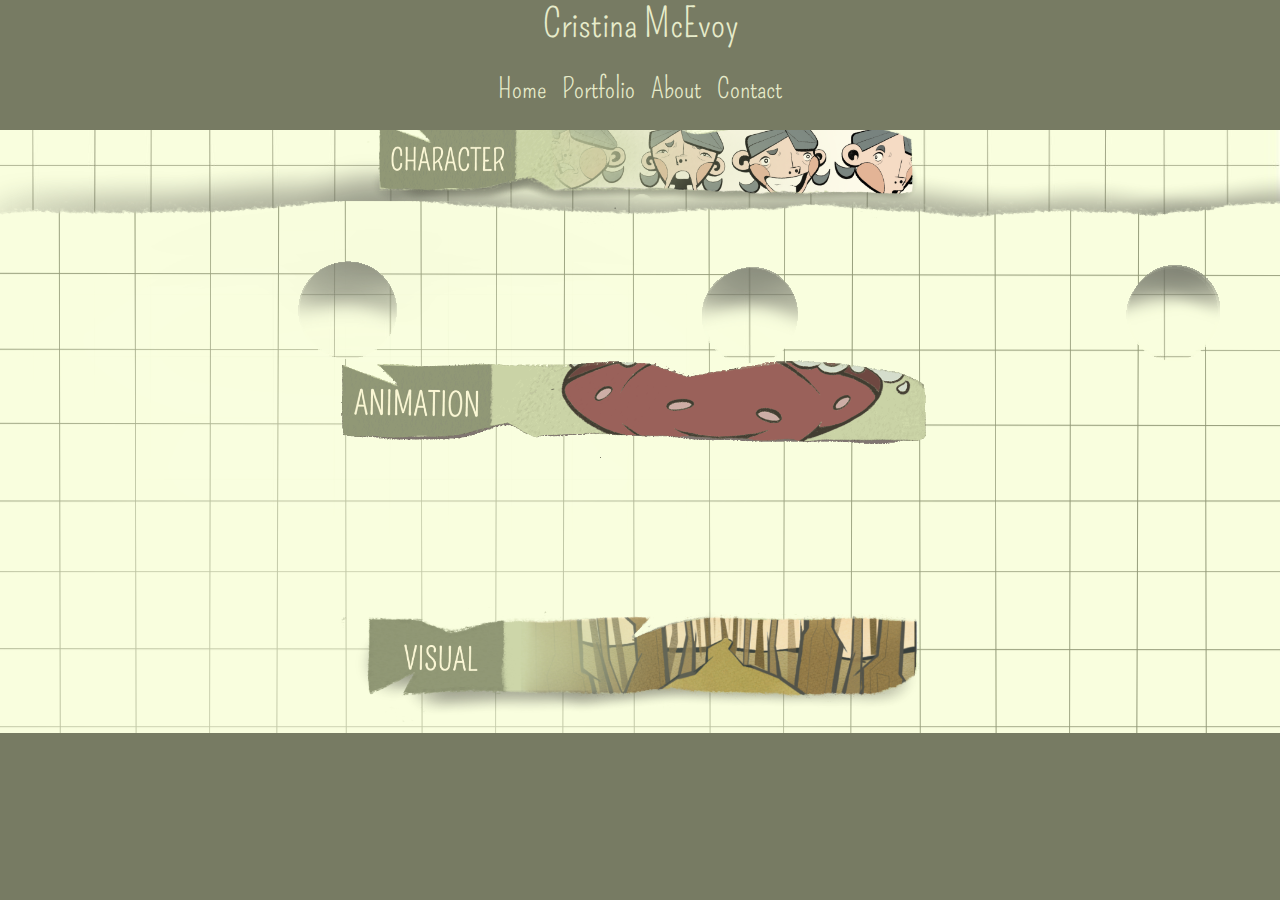
==== commit 095eeb43: "Section images added. Paper head begun" ====
--- a/home.html
+++ b/home.html
@@ -20,11 +20,9 @@
   </head>
 
   <body>
-    <br> <br>
     <!--Header-->
     <header>
-        <br> <br> <br>
-        <div class="menu"> 
+        <div class="menu">
             <h1>Cristina McEvoy</h1>
             <!--Bootstrap Nav-bar-->
             <nav class="navbar navbar-expand-lg navbar-dark">
@@ -49,4100 +47,29 @@
                         </li>
                     </ul>
                 </div>
-            </nav>  
+            </nav> 
         </div>
     </header>
     <!--End header-->
 
-    <br> <br>
-
+    <br> 
     <!--Content-->
     <div class="BContainer">
-
-        <div class="row">
-
-            <div class="col-xs-6">
-                <img class= "ArtSecImg" src="Images/TravisionExploratory.jpg">
-            </div>
-            <div class="col-xs-6">  
-                <h1><a href="visdev.html"> Character </a></h1>
-            </div>
-
-        </div>
-
-        Scripts.com
-Bee Movie
-By Jerry Seinfeld
-
-NARRATOR:
-(Black screen with text; The sound of buzzing bees can be heard)
-According to all known laws
-of aviation,
- :
-there is no way a bee
-should be able to fly.
- :
-Its wings are too small to get
-its fat little body off the ground.
- :
-The bee, of course, flies anyway
- :
-because bees don't care
-what humans think is impossible.
-BARRY BENSON:
-(Barry is picking out a shirt)
-Yellow, black. Yellow, black.
-Yellow, black. Yellow, black.
- :
-Ooh, black and yellow!
-Let's shake it up a little.
-JANET BENSON:
-Barry! Breakfast is ready!
-BARRY:
-Coming!
- :
-Hang on a second.
-(Barry uses his antenna like a phone)
- :
-Hello?
-ADAM FLAYMAN:
-
-(Through phone)
-- Barry?
-BARRY:
-- Adam?
-ADAM:
-- Can you believe this is happening?
-BARRY:
-- I can't. I'll pick you up.
-(Barry flies down the stairs)
- :
-MARTIN BENSON:
-Looking sharp.
-JANET:
-Use the stairs. Your father
-paid good money for those.
-BARRY:
-Sorry. I'm excited.
-MARTIN:
-Here's the graduate.
-We're very proud of you, son.
- :
-A perfect report card, all B's.
-JANET:
-Very proud.
-(Rubs Barry's hair)
-BARRY=
-Ma! I got a thing going here.
-JANET:
-- You got lint on your fuzz.
-BARRY:
-- Ow! That's me!
-
-JANET:
-- Wave to us! We'll be in row 118,000.
-- Bye!
-(Barry flies out the door)
-JANET:
-Barry, I told you,
-stop flying in the house!
-(Barry drives through the hive,and is waved at by Adam who is reading a
-newspaper)
-BARRY==
-- Hey, Adam.
-ADAM:
-- Hey, Barry.
-(Adam gets in Barry's car)
- :
-- Is that fuzz gel?
-BARRY:
-- A little. Special day, graduation.
-ADAM:
-Never thought I'd make it.
-(Barry pulls away from the house and continues driving)
-BARRY:
-Three days grade school,
-three days high school...
-ADAM:
-Those were awkward.
-BARRY:
-Three days college. I'm glad I took
-a day and hitchhiked around the hive.
-ADAM==
-You did come back different.
-(Barry and Adam pass by Artie, who is jogging)
-ARTIE:
-- Hi, Barry!
-
-BARRY:
-- Artie, growing a mustache? Looks good.
-ADAM:
-- Hear about Frankie?
-BARRY:
-- Yeah.
-ADAM==
-- You going to the funeral?
-BARRY:
-- No, I'm not going to his funeral.
- :
-Everybody knows,
-sting someone, you die.
- :
-Don't waste it on a squirrel.
-Such a hothead.
-ADAM:
-I guess he could have
-just gotten out of the way.
-(The car does a barrel roll on the loop-shaped bridge and lands on the
-highway)
- :
-I love this incorporating
-an amusement park into our regular day.
-BARRY:
-I guess that's why they say we don't need vacations.
-(Barry parallel parks the car and together they fly over the graduating
-students)
-Boy, quite a bit of pomp...
-under the circumstances.
-(Barry and Adam sit down and put on their hats)
- :
-- Well, Adam, today we are men.
-
-ADAM:
-- We are!
-BARRY=
-- Bee-men.
-=ADAM=
-- Amen!
-BARRY AND ADAM:
-Hallelujah!
-(Barry and Adam both have a happy spasm)
-ANNOUNCER:
-Students, faculty, distinguished bees,
- :
-please welcome Dean Buzzwell.
-DEAN BUZZWELL:
-Welcome, New Hive Oity
-graduating class of...
- :
-...9:
- :
-That concludes our ceremonies.
- :
-And begins your career
-at Honex Industries!
-ADAM:
-Will we pick our job today?
-(Adam and Barry get into a tour bus)
-BARRY=
-I heard it's just orientation.
-(Tour buses rise out of the ground and the students are automatically
-loaded into the buses)
-TOUR GUIDE:
-Heads up! Here we go.
-
-ANNOUNCER:
-Keep your hands and antennas
-inside the tram at all times.
-BARRY:
-- Wonder what it'll be like?
-ADAM:
-- A little scary.
-TOUR GUIDE==
-Welcome to Honex,
-a division of Honesco
- :
-and a part of the Hexagon Group.
-Barry:
-This is it!
-BARRY AND ADAM:
-Wow.
-BARRY:
-Wow.
-(The bus drives down a road an on either side are the Bee's massive
-complicated Honey-making machines)
-TOUR GUIDE:
-We know that you, as a bee,
-have worked your whole life
- :
-to get to the point where you
-can work for your whole life.
- :
-Honey begins when our valiant Pollen
-Jocks bring the nectar to the hive.
- :
-Our top-secret formula
- :
-is automatically color-corrected,
-
-scent-adjusted and bubble-contoured
- :
-into this soothing sweet syrup
- :
-with its distinctive
-golden glow you know as...
-EVERYONE ON BUS:
-Honey!
-(The guide has been collecting honey into a bottle and she throws it into
-the crowd on the bus and it is caught by a girl in the back)
-ADAM:
-- That girl was hot.
-BARRY:
-- She's my cousin!
-ADAM==
-- She is?
-BARRY:
-- Yes, we're all cousins.
-ADAM:
-- Right. You're right.
-TOUR GUIDE:
-- At Honex, we constantly strive
- :
-to improve every aspect
-of bee existence.
- :
-These bees are stress-testing
-a new helmet technology.
-(The bus passes by a Bee wearing a helmet who is being smashed into the
-ground with fly-swatters, newspapers and boots. He lifts a thumbs up but
-you can hear him groan)
- :
-ADAM==
-
-- What do you think he makes?
-BARRY:
-- Not enough.
-TOUR GUIDE:
-Here we have our latest advancement,
-the Krelman.
-(They pass by a turning wheel with Bees standing on pegs, who are each
-wearing a finger-shaped hat)
-Barry:
-- Wow, What does that do?
-TOUR GUIDE:
-- Catches that little strand of honey
- :
-that hangs after you pour it.
-Saves us millions.
-ADAM:
-(Intrigued)
-Can anyone work on the Krelman?
-TOUR GUIDE:
-Of course. Most bee jobs are
-small ones.
-But bees know that every small job,
-if it's done well, means a lot.
- :
-But choose carefully
- :
-because you'll stay in the job
-you pick for the rest of your life.
-(Everyone claps except for Barry)
-BARRY:
-The same job the rest of your life?
-I didn't know that.
-ADAM:
-
-What's the difference?
-TOUR GUIDE:
-You'll be happy to know that bees,
-as a species, haven't had one day off
- :
-in 27 million years.
-BARRY:
-(Upset)
-So you'll just work us to death?
- :
-We'll sure try.
-(Everyone on the bus laughs except Barry. Barry and Adam are walking back
-home together)
-ADAM:
-Wow! That blew my mind!
-BARRY:
-"What's the difference?"
-How can you say that?
- :
-One job forever?
-That's an insane choice to have to make.
-ADAM:
-I'm relieved. Now we only have
-to make one decision in life.
-BARRY:
-But, Adam, how could they
-never have told us that?
-ADAM:
-Why would you question anything?
-We're bees.
- :
-We're the most perfectly
-functioning society on Earth.
-
-BARRY:
-You ever think maybe things
-work a little too well here?
-ADAM:
-Like what? Give me one example.
-(Barry and Adam stop walking and it is revealed to the audience that
-hundreds of cars are speeding by and narrowly missing them in perfect
-unison)
-BARRY:
-I don't know. But you know
-what I'm talking about.
-ANNOUNCER:
-Please clear the gate.
-Royal Nectar Force on approach.
-BARRY:
-Wait a second. Check it out.
-(The Pollen jocks fly in, circle around and landing in line)
- :
-- Hey, those are Pollen Jocks!
-ADAM:
-- Wow.
- :
-I've never seen them this close.
-BARRY:
-They know what it's like
-outside the hive.
-ADAM:
-Yeah, but some don't come back.
-GIRL BEES:
-- Hey, Jocks!
-- Hi, Jocks!
-(The Pollen Jocks hook up their backpacks to machines that pump the nectar
-to trucks, which drive away)
-
-LOU LO DUVA:
-You guys did great!
- :
-You're monsters!
-You're sky freaks!
-I love it!
-(Punching the Pollen Jocks in joy)
-I love it!
-ADAM:
-- I wonder where they were.
-BARRY:
-- I don't know.
- :
-Their day's not planned.
- :
-Outside the hive, flying who knows
-where, doing who knows what.
- :
-You can't just decide to be a Pollen
-Jock. You have to be bred for that.
-ADAM==
-Right.
-(Barry and Adam are covered in some pollen that floated off of the Pollen
-Jocks)
-BARRY:
-Look at that. That's more pollen
-than you and I will see in a lifetime.
-ADAM:
-It's just a status symbol.
-Bees make too much of it.
-BARRY:
-Perhaps. Unless you're wearing it
-and the ladies see you wearing it.
-(Barry waves at 2 girls standing a little away from them)
-
-ADAM==
-Those ladies?
-Aren't they our cousins too?
-BARRY:
-Distant. Distant.
-POLLEN JOCK #1:
-Look at these two.
-POLLEN JOCK #2:
-- Couple of Hive Harrys.
-POLLEN JOCK #1:
-- Let's have fun with them.
-GIRL BEE #1:
-It must be dangerous
-being a Pollen Jock.
-BARRY:
-Yeah. Once a bear pinned me
-against a mushroom!
- :
-He had a paw on my throat,
-and with the other, he was slapping me!
-(Slaps Adam with his hand to represent his scenario)
-GIRL BEE #2:
-- Oh, my!
-BARRY:
-- I never thought I'd knock him out.
-GIRL BEE #1:
-(Looking at Adam)
-What were you doing during this?
-ADAM:
-Obviously I was trying to alert the authorities.
-BARRY:
-I can autograph that.
-
-(The pollen jocks walk up to Barry and Adam, they pretend that Barry and
-Adam really are pollen jocks.)
-POLLEN JOCK #1:
-A little gusty out there today,
-wasn't it, comrades?
-BARRY:
-Yeah. Gusty.
-POLLEN JOCK #1:
-We're hitting a sunflower patch
-six miles from here tomorrow.
-BARRY:
-- Six miles, huh?
-ADAM:
-- Barry!
-POLLEN JOCK #2:
-A puddle jump for us,
-but maybe you're not up for it.
-BARRY:
-- Maybe I am.
-ADAM:
-- You are not!
-POLLEN JOCK #1:
-We're going 0900 at J-Gate.
- :
-What do you think, buzzy-boy?
-Are you bee enough?
-BARRY:
-I might be. It all depends
-on what 0900 means.
-(The scene cuts to Barry looking out on the hive-city from his balcony at
-night)
-MARTIN:
-
-Hey, Honex!
-BARRY:
-Dad, you surprised me.
-MARTIN:
-You decide what you're interested in?
-BARRY:
-- Well, there's a lot of choices.
-- But you only get one.
- :
-Do you ever get bored
-doing the same job every day?
-MARTIN:
-Son, let me tell you about stirring.
- :
-You grab that stick, and you just
-move it around, and you stir it around.
- :
-You get yourself into a rhythm.
-It's a beautiful thing.
-BARRY:
-You know, Dad,
-the more I think about it,
- :
-maybe the honey field
-just isn't right for me.
-MARTIN:
-You were thinking of what,
-making balloon animals?
- :
-That's a bad job
-for a guy with a stinger.
- :
-
-Janet, your son's not sure
-he wants to go into honey!
-JANET:
-- Barry, you are so funny sometimes.
-BARRY:
-- I'm not trying to be funny.
-MARTIN:
-You're not funny! You're going
-into honey. Our son, the stirrer!
-JANET:
-- You're gonna be a stirrer?
-BARRY:
-- No one's listening to me!
-MARTIN:
-Wait till you see the sticks I have.
-BARRY:
-I could say anything right now.
-I'm gonna get an ant tattoo!
-(Barry's parents don't listen to him and continue to ramble on)
-MARTIN:
-Let's open some honey and celebrate!
-BARRY:
-Maybe I'll pierce my thorax.
-Shave my antennae.
- :
-Shack up with a grasshopper. Get
-a gold tooth and call everybody "dawg"!
-JANET:
-I'm so proud.
-(The scene cuts to Barry and Adam waiting in line to get a job)
-ADAM:
-- We're starting work today!
-
-BARRY:
-- Today's the day.
-ADAM:
-Come on! All the good jobs
-will be gone.
-BARRY:
-Yeah, right.
-JOB LISTER:
-Pollen counting, stunt bee, pouring,
-stirrer, front desk, hair removal...
-BEE IN FRONT OF LINE:
-- Is it still available?
-JOB LISTER:
-- Hang on. Two left!
- :
-One of them's yours! Congratulations!
-Step to the side.
-ADAM:
-- What'd you get?
-BEE IN FRONT OF LINE:
-- Picking crud out. Stellar!
-(He walks away)
-ADAM:
-Wow!
-JOB LISTER:
-Couple of newbies?
-ADAM:
-Yes, sir! Our first day! We are ready!
-JOB LISTER:
-Make your choice.
-(Adam and Barry look up at the job board. There are hundreds of constantly
-changing panels that contain available or unavailable jobs. It looks very
-confusing)
-
-ADAM:
-- You want to go first?
-BARRY:
-- No, you go.
-ADAM:
-Oh, my. What's available?
-JOB LISTER:
-Restroom attendant's open,
-not for the reason you think.
-ADAM:
-- Any chance of getting the Krelman?
-JOB LISTER:
-- Sure, you're on.
-(Puts the Krelman finger-hat on Adam's head)
-(Suddenly the sign for Krelman closes out)
- :
-I'm sorry, the Krelman just closed out.
-(Takes Adam's hat off)
-Wax monkey's always open.
-ADAM:
-The Krelman opened up again.
- :
-What happened?
-JOB LISTER:
-A bee died. Makes an opening. See?
-He's dead. Another dead one.
- :
-Deady. Deadified. Two more dead.
- :
-Dead from the neck up.
-Dead from the neck down. That's life!
-
-ADAM:
-Oh, this is so hard!
-(Barry remembers what the Pollen Jock offered him and he flies off)
-Heating, cooling,
-stunt bee, pourer, stirrer,
- :
-humming, inspector number seven,
-lint coordinator, stripe supervisor,
- :
-mite wrangler. Barry, what
-do you think I should... Barry?
-(Adam turns around and sees Barry flying away)
- :
-Barry!
-POLLEN JOCK:
-All right, we've got the sunflower patch
-in quadrant nine...
-ADAM:
-(Through phone)
-What happened to you?
-Where are you?
-BARRY:
-- I'm going out.
-ADAM:
-- Out? Out where?
-BARRY:
-- Out there.
-ADAM:
-- Oh, no!
-BARRY:
-I have to, before I go
-to work for the rest of my life.
-ADAM:
-
-You're gonna die! You're crazy!
-(Barry hangs up)
-Hello?
-POLLEN JOCK #2:
-Another call coming in.
- :
-If anyone's feeling brave,
-there's a Korean deli on 83rd
- :
-that gets their roses today.
-BARRY:
-Hey, guys.
-POLLEN JOCK #1 ==
-- Look at that.
-POLLEN JOCK #2:
-- Isn't that the kid we saw yesterday?
-LOU LO DUVA:
-Hold it, son, flight deck's restricted.
-POLLEN JOCK #1:
-It's OK, Lou. We're gonna take him up.
-(Puts hand on Barry's shoulder)
-LOU LO DUVA:
-(To Barry) Really? Feeling lucky, are you?
-BEE WITH CLIPBOARD:
-(To Barry) Sign here, here. Just initial that.
- :
-- Thank you.
-LOU LO DUVA:
-- OK.
- :
-You got a rain advisory today,
- :
-
-and as you all know,
-bees cannot fly in rain.
- :
-So be careful. As always,
-watch your brooms,
- :
-hockey sticks, dogs,
-birds, bears and bats.
- :
-Also, I got a couple of reports
-of root beer being poured on us.
- :
-Murphy's in a home because of it,
-babbling like a cicada!
-BARRY:
-- That's awful.
-LOU LO DUVA:
-(Still talking through megaphone)
-- And a reminder for you rookies,
- :
-bee law number one,
-absolutely no talking to humans!
- :
-All right, launch positions!
-POLLEN JOCKS:
-(The Pollen Jocks run into formation)
- :
-Buzz, buzz, buzz, buzz! Buzz, buzz,
-buzz, buzz! Buzz, buzz, buzz, buzz!
-LOU LU DUVA:
-Black and yellow!
-POLLEN JOCKS:
-
-Hello!
-POLLEN JOCK #1:
-(To Barry)You ready for this, hot shot?
-BARRY:
-Yeah. Yeah, bring it on.
-POLLEN JOCK's:
-Wind, check.
- :
-- Antennae, check.
-- Nectar pack, check.
- :
-- Wings, check.
-- Stinger, check.
-BARRY:
-Scared out of my shorts, check.
-LOU LO DUVA:
-OK, ladies,
- :
-let's move it out!
- :
-Pound those petunias,
-you striped stem-suckers!
- :
-All of you, drain those flowers!
-(The pollen jocks fly out of the hive)
-BARRY:
-Wow! I'm out!
- :
-I can't believe I'm out!
- :
-So blue.
-
- :
-I feel so fast and free!
- :
-Box kite!
-(Barry flies through the kite)
- :
-Wow!
- :
-Flowers!
-(A pollen jock puts on some high tech goggles that shows flowers similar to
-heat sink goggles.)
-POLLEN JOCK:
-This is Blue Leader.
-We have roses visual.
- :
-Bring it around 30 degrees and hold.
- :
-Roses!
-POLLEN JOCK #1:
-30 degrees, roger. Bringing it around.
- :
-Stand to the side, kid.
-It's got a bit of a kick.
-(The pollen jock fires a high-tech gun at the flower, shooting tubes that
-suck up the nectar from the flower and collects it into a pouch on the gun)
-BARRY:
-That is one nectar collector!
-POLLEN JOCK #1==
-- Ever see pollination up close?
-BARRY:
-- No, sir.
-POLLEN JOCK #1:
-
-(Barry and the Pollen jock fly over the field, the pollen jock sprinkles
-pollen as he goes)
- :
-I pick up some pollen here, sprinkle it
-over here. Maybe a dash over there,
- :
-a pinch on that one.
-See that? It's a little bit of magic.
-BARRY:
-That's amazing. Why do we do that?
-POLLEN JOCK #1:
-That's pollen power. More pollen, more
-flowers, more nectar, more honey for us.
-BARRY:
-Cool.
-POLLEN JOCK #1:
-I'm picking up a lot of bright yellow.
-could be daisies. Don't we need those?
-POLLEN JOCK #2:
-Copy that visual.
- :
-Wait. One of these flowers
-seems to be on the move.
-POLLEN JOCK #1:
-Say again? You're reporting
-a moving flower?
-POLLEN JOCK #2:
-Affirmative.
-(The Pollen jocks land near the "flowers" which, to the audience are
-obviously just tennis balls)
-KEN:
-(In the distance) That was on the line!
-
-POLLEN JOCK #1:
-This is the coolest. What is it?
-POLLEN JOCK #2:
-I don't know, but I'm loving this color.
- :
-It smells good.
-Not like a flower, but I like it.
-POLLEN JOCK #1:
-Yeah, fuzzy.
-(Sticks his hand on the ball but it gets stuck)
-POLLEN JOCK #3==
-Chemical-y.
-(The pollen jock finally gets his hand free from the tennis ball)
-POLLEN JOCK #1:
-Careful, guys. It's a little grabby.
-(The pollen jocks turn around and see Barry lying his entire body on top of
-one of the tennis balls)
-POLLEN JOCK #2:
-My sweet lord of bees!
-POLLEN JOCK #3:
-Candy-brain, get off there!
-POLLEN JOCK #1:
-(Pointing upwards)
-Problem!
-(A human hand reaches down and grabs the tennis ball that Barry is stuck
-to)
-BARRY:
-- Guys!
-POLLEN JOCK #2:
-- This could be bad.
-POLLEN JOCK #3:
-Affirmative.
-(Vanessa Bloome starts bouncing the tennis ball, not knowing Barry is stick
-to it)
-
-BARRY==
-Very close.
- :
-Gonna hurt.
- :
-Mama's little boy.
-(Barry is being hit back and forth by two humans playing tennis. He is
-still stuck to the ball)
-POLLEN JOCK #1:
-You are way out of position, rookie!
-KEN:
-Coming in at you like a MISSILE!
-(Barry flies past the pollen jocks, still stuck to the ball)
-BARRY:
-(In slow motion)
-Help me!
-POLLEN JOCK #2:
-I don't think these are flowers.
-POLLEN JOCK #3:
-- Should we tell him?
-POLLEN JOCK #1:
-- I think he knows.
-BARRY:
-What is this?!
-KEN:
-Match point!
- :
-You can start packing up, honey,
-because you're about to EAT IT!
-(A pollen jock coughs which confused Ken and he hits the ball the wrong way
-with Barry stuck to it and it goes flying into the city)
-BARRY:
-
-Yowser!
-(Barry bounces around town and gets stuck in the engine of a car. He flies
-into the air conditioner and sees a bug that was frozen in there)
-BARRY:
-Ew, gross.
-(The man driving the car turns on the air conditioner which blows Barry
-into the car)
-GIRL IN CAR:
-There's a bee in the car!
- :
-- Do something!
-DAD DRIVING CAR:
-- I'm driving!
-BABY GIRL:
-(Waving at Barry)
-- Hi, bee.
-(Barry smiles and waves at the baby girl)
-GUY IN BACK OF CAR:
-- He's back here!
- :
-He's going to sting me!
-GIRL IN CAR:
-Nobody move. If you don't move,
-he won't sting you. Freeze!
-(Barry freezes as well, hovering in the middle of the car)
- :
-GRANDMA IN CAR==
-He blinked!
-(The grandma whips out some bee-spray and sprays everywhere in the car,
-climbing into the front seat, still trying to spray Barry)
-GIRL IN CAR:
-Spray him, Granny!
-DAD DRIVING THE CAR:
-What are you doing?!
-(Barry escapes the car through the air conditioner and is flying high above
-
-the ground, safe.)
-BARRY:
-Wow... the tension level
-out here is unbelievable.
-(Barry sees that storm clouds are gathering and he can see rain clouds
-moving into this direction)
- :
-I gotta get home.
- :
-Can't fly in rain.
- :
-Can't fly in rain.
-(A rain drop hits Barry and one of his wings is damaged)
- :
-Can't fly in rain.
-(A second rain drop hits Barry again and he spirals downwards)
-Mayday! Mayday! Bee going down!
-(WW2 plane sound effects are played as he plummets, and he crash-lands on a
-plant inside an apartment near the window)
-VANESSA BLOOME:
-Ken, could you close
-the window please?
-KEN==
-Hey, check out my new resume.
-I made it into a fold-out brochure.
- :
-You see?
-(Folds brochure resume out)
-Folds out.
-(Ken closes the window, trapping Barry inside)
-BARRY:
-Oh, no. More humans. I don't need this.
-(Barry tries to fly away but smashes into the window and falls again)
- :
-What was that?
-
-(Barry keeps trying to fly out the window but he keeps being knocked back
-because the window is closed)
-Maybe this time. This time. This time.
-This time! This time! This...
- :
-Drapes!
-(Barry taps the glass. He doesn't understand what it is)
-That is diabolical.
-KEN:
-It's fantastic. It's got all my special
-skills, even my top-ten favorite movies.
-ANDY:
-What's number one? Star Wars?
-KEN:
-Nah, I don't go for that...
-(Ken makes finger guns and makes "pew pew pew" sounds and then stops)
- :
-...kind of stuff.
-BARRY:
-No wonder we shouldn't talk to them.
-They're out of their minds.
-KEN:
-When I leave a job interview, they're
-flabbergasted, can't believe what I say.
-BARRY:
-(Looking at the light on the ceiling)
-There's the sun. Maybe that's a way out.
-(Starts flying towards the lightbulb)
- :
-I don't remember the sun
-having a big 75 on it.
-(Barry hits the lightbulb and falls into the dip on the table that the
-humans are sitting at)
-KEN:
-
-I predicted global warming.
- :
-I could feel it getting hotter.
-At first I thought it was just me.
-(Andy dips a chip into the bowl and scoops up some dip with Barry on it and
-is about to put it in his mouth)
- :
-Wait! Stop! Bee!
-(Andy drops the chip with Barry in fear and backs away. All the humans
-freak out)
- :
-Stand back. These are winter boots.
-(Ken has winter boots on his hands and he is about to smash the bee but
-Vanessa saves him last second)
-VANESSA:
-Wait!
- :
-Don't kill him!
-(Vanessa puts Barry in a glass to protect him)
-KEN:
-You know I'm allergic to them!
-This thing could kill me!
-VANESSA:
-Why does his life have
-less value than yours?
-KEN:
-Why does his life have any less value
-than mine? Is that your statement?
-VANESSA:
-I'm just saying all life has value. You
-don't know what he's capable of feeling.
-(Vanessa picks up Ken's brochure and puts it under the glass so she can
-carry Barry back to the window. Barry looks at Vanessa in amazement)
-KEN:
-
-My brochure!
-VANESSA:
-There you go, little guy.
-(Vanessa opens the window and lets Barry out but Barry stays back and is
-still shocked that a human saved his life)
-KEN:
-I'm not scared of him.
-It's an allergic thing.
-VANESSA:
-Put that on your resume brochure.
-KEN:
-My whole face could puff up.
-ANDY:
-Make it one of your special skills.
-KEN:
-Knocking someone out
-is also a special skill.
-(Ken walks to the door)
-Right. Bye, Vanessa. Thanks.
- :
-- Vanessa, next week? Yogurt night?
-VANESSA:
-- Sure, Ken. You know, whatever.
- :
-(Vanessa tries to close door)
-KEN==
-- You could put carob chips on there.
-VANESSA:
-- Bye.
-(Closes door but Ken opens it again)
-KEN:
-- Supposed to be less calories.
-
-VANESSA:
-- Bye.
-(Closes door)
-(Fast forward to the next day, Barry is still inside the house. He flies
-into the kitchen where Vanessa is doing dishes)
-BARRY==
-(Talking to himself)
-I gotta say something.
- :
-She saved my life.
-I gotta say something.
- :
-All right, here it goes.
-(Turns back)
-Nah.
- :
-What would I say?
- :
-I could really get in trouble.
- :
-It's a bee law.
-You're not supposed to talk to a human.
- :
-I can't believe I'm doing this.
- :
-I've got to.
-(Barry disguises himself as a character on a food can as Vanessa walks by
-again)
- :
-Oh, I can't do it. Come on!
- :
-No. Yes. No.
- :
-Do it. I can't.
-
- :
-How should I start it?
-(Barry strikes a pose and wiggles his eyebrows)
-"You like jazz?"
-No, that's no good.
-(Vanessa is about to walk past Barry)
-Here she comes! Speak, you fool!
- :
-...Hi!
-(Vanessa gasps and drops the dishes in fright and notices Barry on the
-counter)
- :
-I'm sorry.
-VANESSA:
-- You're talking.
-BARRY:
-- Yes, I know.
-VANESSA:
-(Pointing at Barry)
-You're talking!
-BARRY:
-I'm so sorry.
-VANESSA:
-No, it's OK. It's fine.
-I know I'm dreaming.
- :
-But I don't recall going to bed.
-BARRY:
-Well, I'm sure this
-is very disconcerting.
-VANESSA:
-This is a bit of a surprise to me.
-I mean, you're a bee!
-
-BARRY:
-I am. And I'm not supposed
-to be doing this,
-(Pointing to the living room where Ken tried to kill him last night)
-but they were all trying to kill me.
- :
-And if it wasn't for you...
- :
-I had to thank you.
-It's just how I was raised.
-(Vanessa stabs her hand with a fork to test whether she's dreaming or not)
- :
-That was a little weird.
-VANESSA:
-- I'm talking with a bee.
-BARRY:
-- Yeah.
-VANESSA:
-I'm talking to a bee.
-And the bee is talking to me!
-BARRY:
-I just want to say I'm grateful.
-I'll leave now.
-(Barry turns to leave)
-VANESSA:
-- Wait! How did you learn to do that?
-BARRY:
-(Flying back)
-- What?
-VANESSA:
-The talking...thing.
-BARRY:
-
-Same way you did, I guess.
-"Mama, Dada, honey." You pick it up.
-VANESSA:
-- That's very funny.
-BARRY:
-- Yeah.
- :
-Bees are funny. If we didn't laugh,
-we'd cry with what we have to deal with.
- :
-Anyway...
-VANESSA:
-Can I...
- :
-...get you something?
-BARRY:
-- Like what?
-VANESSA:
-I don't know. I mean...
-I don't know. Coffee?
-BARRY:
-I don't want to put you out.
-VANESSA:
-It's no trouble. It takes two minutes.
- :
-- It's just coffee.
-BARRY:
-- I hate to impose.
-(Vanessa starts making coffee)
-VANESSA:
-- Don't be ridiculous!
-
-BARRY:
-- Actually, I would love a cup.
-VANESSA:
-Hey, you want rum cake?
-BARRY:
-- I shouldn't.
-VANESSA:
-- Have some.
-BARRY:
-- No, I can't.
-VANESSA:
-- Come on!
-BARRY:
-I'm trying to lose a couple micrograms.
-VANESSA:
-- Where?
-BARRY:
-- These stripes don't help.
-VANESSA:
-You look great!
-BARRY:
-I don't know if you know
-anything about fashion.
- :
-Are you all right?
-VANESSA:
-(Pouring coffee on the floor and missing the cup completely)
-No.
-(Flash forward in time. Barry and Vanessa are sitting together at a table
-on top of the apartment building drinking coffee)
-
- :
-BARRY==
-He's making the tie in the cab
-as they're flying up Madison.
- :
-He finally gets there.
- :
-He runs up the steps into the church.
-The wedding is on.
- :
-And he says, "Watermelon?
-I thought you said Guatemalan.
- :
-Why would I marry a watermelon?"
-(Barry laughs but Vanessa looks confused)
-VANESSA:
-Is that a bee joke?
-BARRY:
-That's the kind of stuff we do.
-VANESSA:
-Yeah, different.
- :
-So, what are you gonna do, Barry?
-(Barry stands on top of a sugar cube floating in his coffee and paddles it
-around with a straw like it's a gondola)
-BARRY:
-About work? I don't know.
- :
-I want to do my part for the hive,
-but I can't do it the way they want.
-VANESSA:
-I know how you feel.
-
-BARRY:
-- You do?
-VANESSA:
-- Sure.
- :
-My parents wanted me to be a lawyer or
-a doctor, but I wanted to be a florist.
-BARRY:
-- Really?
-VANESSA:
-- My only interest is flowers.
-BARRY:
-Our new queen was just elected
-with that same campaign slogan.
- :
-Anyway, if you look...
-(Barry points to a tree in the middle of Central Park)
- :
-There's my hive right there. See it?
-VANESSA:
-You're in Sheep Meadow!
-BARRY:
-Yes! I'm right off the Turtle Pond!
-VANESSA:
-No way! I know that area.
-I lost a toe ring there once.
-BARRY:
-- Why do girls put rings on their toes?
-VANESSA:
-- Why not?
-BARRY:
-
-- It's like putting a hat on your knee.
-VANESSA:
-- Maybe I'll try that.
-(A custodian installing a lightbulb looks over at them but to his
-perspective it looks like Vanessa is talking to a cup of coffee on the
-table)
-CUSTODIAN:
-- You all right, ma'am?
-VANESSA:
-- Oh, yeah. Fine.
- :
-Just having two cups of coffee!
-BARRY:
-Anyway, this has been great.
-Thanks for the coffee.
-VANESSA==
-Yeah, it's no trouble.
-BARRY:
-Sorry I couldn't finish it. If I did,
-I'd be up the rest of my life.
-(Barry points towards the rum cake)
- :
-Can I take a piece of this with me?
-VANESSA:
-Sure! Here, have a crumb.
-(Vanessa hands Barry a crumb but it is still pretty big for Barry)
-BARRY:
-- Thanks!
-VANESSA:
-- Yeah.
-BARRY:
-All right. Well, then...
-I guess I'll see you around.
-
- :
-Or not.
-VANESSA:
-OK, Barry...
-BARRY:
-And thank you
-so much again... for before.
-VANESSA:
-Oh, that? That was nothing.
-BARRY:
-Well, not nothing, but... Anyway...
-(Vanessa and Barry hold hands, but Vanessa has to hold out a finger because
-her hands is to big and Barry holds that)
-(The custodian looks over again and it appears Vanessa is laughing at her
-coffee again. The lightbulb that he was screwing in sparks and he falls off
-the ladder)
-(Fast forward in time and we see two Bee Scientists testing out a parachute
-in a Honex wind tunnel)
-BEE SCIENTIST #1:
-This can't possibly work.
-BEE SCIENTIST #2:
-He's all set to go.
-We may as well try it.
- :
-OK, Dave, pull the chute.
-(Dave pulls the chute and the wind slams him against the wall and he falls
-on his face.The camera pans over and we see Barry and Adam walking
-together)
-ADAM:
-- Sounds amazing.
-BARRY:
-- It was amazing!
- :
-It was the scariest,
-happiest moment of my life.
-
-ADAM:
-Humans! I can't believe
-you were with humans!
- :
-Giant, scary humans!
-What were they like?
-BARRY:
-Huge and crazy. They talk crazy.
- :
-They eat crazy giant things.
-They drive crazy.
-ADAM:
-- Do they try and kill you, like on TV?
-BARRY:
-- Some of them. But some of them don't.
-ADAM:
-- How'd you get back?
-BARRY:
-- Poodle.
-ADAM:
-You did it, and I'm glad. You saw
-whatever you wanted to see.
- :
-You had your "experience." Now you
-can pick out your job and be normal.
-BARRY:
-- Well...
-ADAM:
-- Well?
-BARRY:
-Well, I met someone.
-
-ADAM:
-You did? Was she Bee-ish?
- :
-- A wasp?! Your parents will kill you!
-BARRY:
-- No, no, no, not a wasp.
-ADAM:
-- Spider?
-BARRY:
-- I'm not attracted to spiders.
- :
-I know, for everyone else, it's the hottest thing,
-with the eight legs and all.
- :
-I can't get by that face.
-ADAM:
-So who is she?
-BARRY:
-She's... human.
-ADAM:
-No, no. That's a bee law.
-You wouldn't break a bee law.
-BARRY:
-- Her name's Vanessa.
-(Adam puts his head in his hands)
-ADAM:
-- Oh, boy.
-BARRY==
-She's so nice. And she's a florist!
-ADAM:
-Oh, no! You're dating a human florist!
-
-BARRY:
-We're not dating.
-ADAM:
-You're flying outside the hive, talking
-to humans that attack our homes
- :
-with power washers and M-80s!
-That's one-eighth a stick of dynamite!
-BARRY:
-She saved my life!
-And she understands me.
-ADAM:
-This is over!
-BARRY:
-Eat this.
-(Barry gives Adam a piece of the crumb that he got from Vanessa. Adam eats
-it)
-ADAM:
-(Adam's tone changes)
-This is not over! What was that?
-BARRY:
-- They call it a crumb.
-ADAM:
-- It was so stingin' stripey!
-BARRY:
-And that's not what they eat.
-That's what falls off what they eat!
- :
-- You know what a Cinnabon is?
-ADAM:
-- No.
-(Adam opens a door behind him and he pulls Barry in)
-
-BARRY:
-It's bread and cinnamon and frosting.
-ADAM:
-Be quiet!
-BARRY:
-They heat it up...
-ADAM:
-Sit down!
-(Adam forces Barry to sit down)
-BARRY:
-(Still rambling about Cinnabons)
-...really hot!
-(Adam grabs Barry by the shoulders)
-ADAM:
-- Listen to me!
- :
-We are not them! We're us.
-There's us and there's them!
-BARRY==
-Yes, but who can deny
-the heart that is yearning?
-ADAM:
-There's no yearning.
-Stop yearning. Listen to me!
- :
-You have got to start thinking bee,
-my friend. Thinking bee!
-BARRY:
-- Thinking bee.
-WORKER BEE:
-- Thinking bee.
-WORKER BEES AND ADAM:
-Thinking bee! Thinking bee!
-
-Thinking bee! Thinking bee!
-(Flash forward in time; Barry is laying on a raft in a pool full of honey.
-He is wearing sunglasses)
-JANET:
-There he is. He's in the pool.
-MARTIN:
-You know what your problem is, Barry?
-(Barry pulls down his sunglasses and he looks annoyed)
-BARRY:
-(Sarcastic)
-I gotta start thinking bee?
-JANET:
-How much longer will this go on?
-MARTIN:
-It's been three days!
-Why aren't you working?
-(Puts sunglasses back on)
-BARRY:
-I've got a lot of big life decisions
-to think about.
-MARTIN:
-What life? You have no life!
-You have no job. You're barely a bee!
-JANET:
-Would it kill you
-to make a little honey?
-(Barry rolls off the raft and sinks into the honey pool)
- :
-Barry, come out.
-Your father's talking to you.
- :
-Martin, would you talk to him?
-MARTIN:
-
-Barry, I'm talking to you!
-(Barry keeps sinking into the honey until he is suddenly in Central Park
-having a picnic with Vanessa)
-(Barry has a cup of honey and he clinks his glass with Vanessas. Suddenly a
-mosquito lands on Vanessa and she slaps it, killing it. They both gasp but
-then burst out laughing)
-VANESSA:
-You coming?
-(The camera pans over and Vanessa is climbing into a small yellow airplane)
-BARRY:
-Got everything?
-VANESSA:
-All set!
-BARRY:
-Go ahead. I'll catch up.
-(Vanessa lifts off and flies ahead)
-VANESSA:
-Don't be too long.
-(Barry catches up with Vanessa and he sticks out his arms like ana irplane.
-He rolls from side to side, and Vanessa copies him with the airplane)
-VANESSA:
-Watch this!
-(Barry stays back and watches as Vanessa draws a heart in the air using
-pink smoke from the plane, but on the last loop-the-loop she suddenly
-crashes into a mountain and the plane explodes. The destroyed plane falls
-into some rocks and explodes a second time)
-BARRY:
-Vanessa!
-(As Barry is yelling his mouth fills with honey and he wakes up,
-discovering that he was just day dreaming. He slowly sinks back into the
-honey pool)
-MARTIN:
-- We're still here.
-
-JANET:
-- I told you not to yell at him.
- :
-He doesn't respond to yelling!
-MARTIN:
-- Then why yell at me?
-JANET:
-- Because you don't listen!
-MARTIN:
-I'm not listening to this.
-BARRY:
-Sorry, I've gotta go.
-MARTIN:
-- Where are you going?
-BARRY:
-- I'm meeting a friend.
-JANET:
-A girl? Is this why you can't decide?
-BARRY:
-Bye.
-(Barry flies out the door and Martin shakes his head)
- :
-JANET==
-I just hope she's Bee-ish.
-(Fast forward in time and Barry is sitting on Vanessa's shoulder and she is
-closing up her shop)
-BARRY:
-They have a huge parade
-of flowers every year in Pasadena?
-VANESSA:
-To be in the Tournament of Roses,
-that's every florist's dream!
-
- :
-Up on a float, surrounded
-by flowers, crowds cheering.
-BARRY:
-A tournament. Do the roses
-compete in athletic events?
-VANESSA:
-No. All right, I've got one.
-How come you don't fly everywhere?
-BARRY:
-It's exhausting. Why don't you
-run everywhere? It's faster.
-VANESSA:
-Yeah, OK, I see, I see.
-All right, your turn.
-BARRY:
-TiVo. You can just freeze live TV?
-That's insane!
-VANESSA:
-You don't have that?
-BARRY:
-We have Hivo, but it's a disease.
-It's a horrible, horrible disease.
-VANESSA:
-Oh, my.
-(A human walks by and Barry narrowly avoids him)
-PASSERBY:
-Dumb bees!
-VANESSA:
-You must want to sting all those jerks.
-BARRY:
-We try not to sting.
-
-It's usually fatal for us.
-VANESSA:
-So you have to watch your temper
-(They walk into a store)
-BARRY:
-Very carefully.
-You kick a wall, take a walk,
- :
-write an angry letter and throw it out.
-Work through it like any emotion:
- :
-Anger, jealousy, lust.
-(Suddenly an employee(Hector) hits Barry off of Vanessa's shoulder. Hector
-thinks he's saving Vanessa)
-VANESSA:
-(To Barry)
-Oh, my goodness! Are you OK?
-(Barry is getting up off the floor)
-BARRY:
-Yeah.
-VANESSA:
-(To Hector)
-- What is wrong with you?!
-HECTOR:
-(Confused)
-- It's a bug.
-VANESSA:
-He's not bothering anybody.
-Get out of here, you creep!
-(Vanessa hits Hector across the face with the magazine he had and then hits
-him in the head. Hector backs away covering his head)
-Barry:
-What was that? A Pic 'N' Save circular?
-(Vanessa sets Barry back on her shoulder)
-
-VANESSA:
-Yeah, it was. How did you know?
-BARRY:
-It felt like about 10 pages.
-Seventy-five is pretty much our limit.
-VANESSA:
-You've really got that
-down to a science.
-BARRY:
-- Oh, we have to. I lost a cousin to Italian Vogue.
-VANESSA:
-- I'll bet.
-(Barry looks to his right and notices there is honey for sale in the aisle)
-BARRY:
-What in the name
-of Mighty Hercules is this?
-(Barry looks at all the brands of honey, shocked)
-How did this get here?
-Cute Bee, Golden Blossom,
- :
-Ray Liotta Private Select?
-(Barry puts his hands up and slowly turns around, a look of disgust on his
-face)
-VANESSA:
-- Is he that actor?
-BARRY:
-- I never heard of him.
- :
-- Why is this here?
-VANESSA:
-- For people. We eat it.
-BARRY:
-
-You don't have
-enough food of your own?!
-(Hector looks back and notices that Vanessa is talking to Barry)
-VANESSA:
-- Well, yes.
-BARRY:
-- How do you get it?
-VANESSA:
-- Bees make it.
-BARRY:
-- I know who makes it!
- :
-And it's hard to make it!
- :
-There's heating, cooling, stirring.
-You need a whole Krelman thing!
-VANESSA:
-- It's organic.
-BARRY:
-- It's our-ganic!
-VANESSA:
-It's just honey, Barry.
-BARRY:
-Just what?!
- :
-Bees don't know about this!
-This is stealing! A lot of stealing!
- :
-You've taken our homes, schools,
-hospitals! This is all we have!
- :
-
-And it's on sale?!
-I'm getting to the bottom of this.
- :
-I'm getting to the bottom
-of all of this!
-(Flash forward in time; Barry paints his face with black strikes like a
-soldier and sneaks into the storage section of the store)
-(Two men, including Hector, are loading boxes into some trucks)
- :
-SUPERMARKET EMPLOYEE==
-Hey, Hector.
- :
-- You almost done?
-HECTOR:
-- Almost.
-(Barry takes a step to peak around the corner)
-(Whispering)
-He is here. I sense it.
- :
-Well, I guess I'll go home now
-(Hector pretends to walk away by walking in place and speaking loudly)
- :
-and just leave this nice honey out,
-with no one around.
-BARRY:
-You're busted, box boy!
-HECTOR:
-I knew I heard something!
-So you can talk!
-BARRY:
-I can talk.
-And now you'll start talking!
- :
-Where you getting the sweet stuff?
-
-Who's your supplier?
-HECTOR:
-I don't understand.
-I thought we were friends.
- :
-The last thing we want
-to do is upset bees!
-(Hector takes a thumbtack out of the board behind him and sword-fights
-Barry. Barry is using his stinger like a sword)
- :
-You're too late! It's ours now!
-BARRY:
-You, sir, have crossed
-the wrong sword!
-HECTOR:
-You, sir, will be lunch
-for my iguana, Ignacio!
-(Barry hits the thumbtack out of Hectors hand and Hector surrenders)
-Barry:
-Where is the honey coming from?
- :
-Tell me where!
-HECTOR:
-(Pointing to leaving truck)
-Honey Farms! It comes from Honey Farms!
-(Barry chases after the truck but it is getting away. He flies onto a
-bicyclists' backpack and he catches up to the truck)
-CAR DRIVER:
-(To bicyclist)
-Crazy person!
-(Barry flies off and lands on the windshield of the Honey farms truck.
-Barry looks around and sees dead bugs splattered everywhere)
-BARRY:
-What horrible thing has happened here?
-
- :
-These faces, they never knew
-what hit them. And now
- :
-they're on the road to nowhere!
-(Barry hears a sudden whisper)
-(Barry looks up and sees Mooseblood, a mosquito playing dead)
-MOOSEBLOOD:
-Just keep still.
-BARRY:
-What? You're not dead?
-MOOSEBLOOD:
-Do I look dead? They will wipe anything
-that moves. Where you headed?
-BARRY:
-To Honey Farms.
-I am onto something huge here.
-MOOSEBLOOD:
-I'm going to Alaska. Moose blood,
-crazy stuff. Blows your head off!
-ANOTHER BUG PLAYING DEAD:
-I'm going to Tacoma.
-(Barry looks at another bug)
-BARRY:
-- And you?
-MOOSEBLOOD:
-- He really is dead.
-BARRY:
-All right.
-(Another bug hits the windshield and the drivers notice. They activate the
-windshield wipers)
-MOOSEBLOOD==
-Uh-oh!
-(The windshield wipers are slowly sliding over the dead bugs and wiping
-
-them off)
-BARRY:
-- What is that?!
-MOOSEBLOOD:
-- Oh, no!
- :
-- A wiper! Triple blade!
-BARRY:
-- Triple blade?
-MOOSEBLOOD:
-Jump on! It's your only chance, bee!
-(Mooseblood and Barry grab onto the wiper and they hold on as it wipes the
-windshield)
-Why does everything have
-to be so doggone clean?!
- :
-How much do you people need to see?!
-(Bangs on windshield)
- :
-Open your eyes!
-Stick your head out the window!
-RADIO IN TRUCK:
-From NPR News in Washington,
-I'm Carl Kasell.
-MOOSEBLOOD:
-But don't kill no more bugs!
-(Mooseblood and Barry are washed off by the wipr fluid)
-MOOSEBLOOD:
-- Bee!
-BARRY:
-- Moose blood guy!!
-(Barry starts screaming as he hangs onto the antenna)
-(Suddenly it is revealed that a water bug is also hanging on the antenna.
-
-There is a pause and then Barry and the water bug both start screaming)
-TRUCK DRIVER:
-- You hear something?
-GUY IN TRUCK:
-- Like what?
-TRUCK DRIVER:
-Like tiny screaming.
-GUY IN TRUCK:
-Turn off the radio.
-(The antenna starts to lower until it gets to low and sinks into the truck.
-The water bug flies off and Barry is forced to let go and he is blown away.
-He luckily lands inside a horn on top of the truck where he finds
-Mooseblood, who was blown into the same place)
-MOOSEBLOOD:
-Whassup, bee boy?
-BARRY:
-Hey, Blood.
-(Fast forward in time and we see that Barry is deep in conversation with
-Mooseblood. They have been sitting in this truck for a while)
-BARRY:
-...Just a row of honey jars,
-as far as the eye could see.
-MOOSEBLOOD:
-Wow!
-BARRY:
-I assume wherever this truck goes
-is where they're getting it.
- :
-I mean, that honey's ours.
-MOOSEBLOOD:
-- Bees hang tight.
-BARRY:
-
-- We're all jammed in.
- :
-It's a close community.
-MOOSEBLOOD:
-Not us, man. We on our own.
-Every mosquito on his own.
-BARRY:
-- What if you get in trouble?
-MOOSEBLOOD:
-- You a mosquito, you in trouble.
- :
-Nobody likes us. They just smack.
-See a mosquito, smack, smack!
-BARRY:
-At least you're out in the world.
-You must meet girls.
-MOOSEBLOOD:
-Mosquito girls try to trade up,
-get with a moth, dragonfly.
- :
-Mosquito girl don't want no mosquito.
-(An ambulance passes by and it has a blood donation sign on it)
-You got to be kidding me!
- :
-Mooseblood's about to leave
-the building! So long, bee!
-(Mooseblood leaves and flies onto the window of the ambulance where there
-are other mosquito's hanging out)
- :
-- Hey, guys!
-OTHER MOSQUITO:
-- Mooseblood!
-
-MOOSEBLOOD:
-I knew I'd catch y'all down here.
-Did you bring your crazy straw?
-(The truck goes out of view and Barry notices that the truck he's on is
-pulling into a camp of some sort)
-TRUCK DRIVER:
-We throw it in jars, slap a label on it,
-and it's pretty much pure profit.
-(Barry flies out)
-BARRY:
-What is this place?
-BEEKEEPER 1#:
-A bee's got a brain
-the size of a pinhead.
-BEEKEEPER #2:
-They are pinheads!
- :
-Pinhead.
- :
-- Check out the new smoker.
-BEEKEEPER #1:
-- Oh, sweet. That's the one you want.
- :
-The Thomas 3000!
-BARRY:
-Smoker?
-BEEKEEPER #1:
-Ninety puffs a minute, semi-automatic.
-Twice the nicotine, all the tar.
- :
-A couple breaths of this
-knocks them right out.
-
-BEEKEEPER #2:
-They make the honey,
-and we make the money.
-BARRY:
-"They make the honey,
-and we make the money"?
-(The Beekeeper sprays hundreds of cheap miniature apartments with the
-smoker. The bees are fainting or passing out)
-Oh, my!
- :
-What's going on? Are you OK?
-(Barry flies into one of the apartment and helps a Bee couple get off the
-ground. They are coughing and its hard for them to stand)
-BEE IN APARTMENT:
-Yeah. It doesn't last too long.
-BARRY:
-Do you know you're
-in a fake hive with fake walls?
-BEE IN APPARTMENT:
-Our queen was moved here.
-We had no choice.
-(The apartment room is completely empty except for a photo on the wall of
-the "queen" who is obviously a man in women's clothes)
-BARRY:
-This is your queen?
-That's a man in women's clothes!
- :
-That's a drag queen!
- :
-What is this?
-(Barry flies out and he discovers that there are hundreds of these
-structures, each housing thousands of Bees)
-Oh, no!
- :
-There's hundreds of them!
-(Barry takes out his camera and takes pictures of these Bee work camps. The
-beekeepers look very evil in these depictions)
-
-Bee honey.
- :
-Our honey is being brazenly stolen
-on a massive scale!
- :
-This is worse than anything bears
-have done! I intend to do something.
-(Flash forward in time and Barry is showing these pictures to his parents)
-JANET:
-Oh, Barry, stop.
-MARTIN:
-Who told you humans are taking
-our honey? That's a rumor.
-BARRY:
-Do these look like rumors?
-(Holds up the pictures)
-UNCLE CARL:
-That's a conspiracy theory.
-These are obviously doctored photos.
-JANET:
-How did you get mixed up in this?
-ADAM:
-He's been talking to humans.
-JANET:
-- What?
-MARTIN:
-- Talking to humans?!
-ADAM:
-He has a human girlfriend.
-And they make out!
-JANET:
-Make out? Barry!
-
-BARRY:
-We do not.
-ADAM:
-- You wish you could.
-MARTIN:
-- Whose side are you on?
-BARRY:
-The bees!
-UNCLE CARL:
-(He has been sitting in the back of the room this entire time)
-I dated a cricket once in San Antonio.
-Those crazy legs kept me up all night.
-JANET:
-Barry, this is what you want
-to do with your life?
-BARRY:
-I want to do it for all our lives.
-Nobody works harder than bees!
- :
-Dad, I remember you
-coming home so overworked
- :
-your hands were still stirring.
-You couldn't stop.
-JANET:
-I remember that.
-BARRY:
-What right do they have to our honey?
- :
-We live on two cups a year. They put it
-in lip balm for no reason whatsoever!
-
-ADAM:
-Even if it's true, what can one bee do?
-BARRY:
-Sting them where it really hurts.
-MARTIN:
-In the face! The eye!
- :
-- That would hurt.
-BARRY:
-- No.
-MARTIN:
-Up the nose? That's a killer.
-BARRY:
-There's only one place you can sting
-the humans, one place where it matters.
-(Flash forward a bit in time and we are watching the Bee News)
-BEE NEWS NARRATOR:
-Hive at Five, the hive's only
-full-hour action news source.
-BEE PROTESTOR:
-No more bee beards!
-BEE NEWS NARRATOR:
-With Bob Bumble at the anchor desk.
- :
-Weather with Storm Stinger.
- :
-Sports with Buzz Larvi.
- :
-And Jeanette Chung.
-BOB BUMBLE:
-- Good evening. I'm Bob Bumble.
-JEANETTE CHUNG:
-
-- And I'm Jeanette Chung.
-BOB BUMBLE:
-A tri-county bee, Barry Benson,
- :
-intends to sue the human race
-for stealing our honey,
- :
-packaging it and profiting
-from it illegally!
-JEANETTE CHUNG:
-Tomorrow night on Bee Larry King,
- :
-we'll have three former queens here in
-our studio, discussing their new book,
- :
-Classy Ladies,
-out this week on Hexagon.
-(The scene changes to an interview on the news with Bee version of Larry
-King and Barry)
-BEE LARRY KING:
-Tonight we're talking to Barry Benson.
- :
-Did you ever think, "I'm a kid
-from the hive. I can't do this"?
-BARRY:
-Bees have never been afraid
-to change the world.
- :
-What about Bee Columbus?
-Bee Gandhi? Bejesus?
-BEE LARRY KING:
-Where I'm from, we'd never sue humans.
-
- :
-We were thinking
-of stickball or candy stores.
-BARRY:
-How old are you?
-BEE LARRY KING:
-The bee community
-is supporting you in this case,
- :
-which will be the trial
-of the bee century.
-BARRY:
-You know, they have a Larry King
-in the human world too.
-BEE LARRY KING:
-It's a common name. Next week...
-BARRY:
-He looks like you and has a show
-and suspenders and colored dots...
-BEE LARRY KING:
-Next week...
-BARRY:
-Glasses, quotes on the bottom from the
-guest even though you just heard 'em.
-BEE LARRY KING:
-Bear Week next week!
-They're scary, hairy and here, live.
-(Bee Larry King gets annoyed and flies away offscreen)
-BARRY:
-Always leans forward, pointy shoulders,
-squinty eyes, very Jewish.
-(Flash forward in time. We see Vanessa enter and Ken enters behind her.
-They are arguing)
-
-KEN:
-In tennis, you attack
-at the point of weakness!
-VANESSA:
-It was my grandmother, Ken. She's 81.
-KEN==
-Honey, her backhand's a joke!
-I'm not gonna take advantage of that?
-BARRY:
-(To Ken)
-Quiet, please.
-Actual work going on here.
-KEN:
-(Pointing at Barry)
-- Is that that same bee?
-VANESSA:
-- Yes, it is!
- :
-I'm helping him sue the human race.
-BARRY:
-- Hello.
-KEN:
-- Hello, bee.
-VANESSA:
-This is Ken.
-BARRY:
-(Recalling the "Winter Boots" incident earlier)
-Yeah, I remember you. Timberland, size
-ten and a half. Vibram sole, I believe.
-KEN:
-(To Vanessa)
-Why does he talk again?
-VANESSA:
-
-Listen, you better go
-'cause we're really busy working.
-KEN:
-But it's our yogurt night!
-VANESSA:
-(Holding door open for Ken)
-Bye-bye.
-KEN:
-(Yelling)
-Why is yogurt night so difficult?!
-(Ken leaves and Vanessa walks over to Barry. His workplace is a mess)
-VANESSA:
-You poor thing.
-You two have been at this for hours!
-BARRY:
-Yes, and Adam here
-has been a huge help.
-ADAM:
-- Frosting...
-- How many sugars?
- ==BARRY==
-Just one. I try not
-to use the competition.
- :
-So why are you helping me?
-VANESSA:
-Bees have good qualities.
- :
-And it takes my mind off the shop.
- :
-Instead of flowers, people
-are giving balloon bouquets now.
-BARRY:
-
-Those are great, if you're three.
-VANESSA:
-And artificial flowers.
-BARRY:
-- Oh, those just get me psychotic!
-VANESSA:
-- Yeah, me too.
- :
-BARRY:
-Bent stingers, pointless pollination.
-ADAM:
-Bees must hate those fake things!
- :
-Nothing worse
-than a daffodil that's had work done.
- :
-Maybe this could make up
-for it a little bit.
-VANESSA:
-- This lawsuit's a pretty big deal.
-BARRY:
-- I guess.
-ADAM:
-You sure you want to go through with it?
-BARRY:
-Am I sure? When I'm done with
-the humans, they won't be able
- :
-to say, "Honey, I'm home,"
-without paying a royalty!
-(Flash forward in time and we are watching the human news. The camera shows
-
-a crowd outside a courthouse)
-NEWS REPORTER:
-It's an incredible scene
-here in downtown Manhattan,
- :
-where the world anxiously waits,
-because for the first time in history,
- :
-we will hear for ourselves
-if a honeybee can actually speak.
-(We are no longer watching through a news camera)
-ADAM:
-What have we gotten into here, Barry?
-BARRY:
-It's pretty big, isn't it?
-ADAM==
-(Looking at the hundreds of people around the courthouse)
-I can't believe how many humans
-don't work during the day.
-BARRY:
-You think billion-dollar multinational
-food companies have good lawyers?
-SECURITY GUARD:
-Everybody needs to stay
-behind the barricade.
-(A limousine drives up and a fat man,Layton Montgomery, a honey industry
-owner gets out and walks past Barry)
-ADAM:
-- What's the matter?
-BARRY:
-- I don't know, I just got a chill.
-(Fast forward in time and everyone is in the court)
-MONTGOMERY:
-Well, if it isn't the bee team.
-
-(To Honey Industry lawyers)
-You boys work on this?
-MAN:
-All rise! The Honorable
-Judge Bumbleton presiding.
-JUDGE BUMBLETON:
-All right. Case number 4475,
- :
-Superior Court of New York,
-Barry Bee Benson v. the Honey Industry
- :
-is now in session.
- :
-Mr. Montgomery, you're representing
-the five food companies collectively?
-MONTGOMERY:
-A privilege.
-JUDGE BUMBLETON:
-Mr. Benson... you're representing
-all the bees of the world?
-(Everyone looks closely, they are waiting to see if a Bee can really talk)
-(Barry makes several buzzing sounds to sound like a Bee)
-BARRY:
-I'm kidding. Yes, Your Honor,
-we're ready to proceed.
-JUDGE BUMBLBETON:
-Mr. Montgomery,
-your opening statement, please.
-MONTGOMERY:
-Ladies and gentlemen of the jury,
- :
-my grandmother was a simple woman.
- :
-
-Born on a farm, she believed
-it was man's divine right
- :
-to benefit from the bounty
-of nature God put before us.
- :
-If we lived in the topsy-turvy world
-Mr. Benson imagines,
- :
-just think of what would it mean.
- :
-I would have to negotiate
-with the silkworm
- :
-for the elastic in my britches!
- :
-Talking bee!
-(Montgomery walks over and looks closely at Barry)
- :
-How do we know this isn't some sort of
- :
-holographic motion-picture-capture
-Hollywood wizardry?
- :
-They could be using laser beams!
- :
-Robotics! Ventriloquism!
-Cloning! For all we know,
- :
-he could be on steroids!
-JUDGE BUMBLETON:
-Mr. Benson?
-
-BARRY:
-Ladies and gentlemen,
-there's no trickery here.
- :
-I'm just an ordinary bee.
-Honey's pretty important to me.
- :
-It's important to all bees.
-We invented it!
- :
-We make it. And we protect it
-with our lives.
- :
-Unfortunately, there are
-some people in this room
- :
-who think they can take it from us
- :
-'cause we're the little guys!
-I'm hoping that, after this is all over,
- :
-you'll see how, by taking our honey,
-you not only take everything we have
- :
-but everything we are!
-JANET==
-(To Martin)
-I wish he'd dress like that
-all the time. So nice!
-JUDGE BUMBLETON:
-Call your first witness.
-BARRY:
-So, Mr. Klauss Vanderhayden
-
-of Honey Farms, big company you have.
-KLAUSS VANDERHAYDEN:
-I suppose so.
-BARRY:
-I see you also own
-Honeyburton and Honron!
-KLAUSS:
-Yes, they provide beekeepers
-for our farms.
-BARRY:
-Beekeeper. I find that
-to be a very disturbing term.
- :
-I don't imagine you employ
-any bee-free-ers, do you?
-KLAUSS:
-(Quietly)
-- No.
-BARRY:
-- I couldn't hear you.
-KLAUSS:
-- No.
-BARRY:
-- No.
- :
-Because you don't free bees.
-You keep bees. Not only that,
- :
-it seems you thought a bear would be
-an appropriate image for a jar of honey.
-KLAUSS:
-They're very lovable creatures.
-
- :
-Yogi Bear, Fozzie Bear, Build-A-Bear.
-BARRY:
-You mean like this?
-(The bear from Over The Hedge barges in through the back door and it is
-roaring and standing on its hind legs. It is thrashing its claws and people
-are screaming. It is being held back by a guard who has the bear on a
-chain)
- :
-(Pointing to the roaring bear)
-Bears kill bees!
- :
-How'd you like his head crashing
-through your living room?!
- :
-Biting into your couch!
-Spitting out your throw pillows!
-JUDGE BUMBLETON:
-OK, that's enough. Take him away.
-(The bear stops roaring and thrashing and walks out)
-BARRY:
-So, Mr. Sting, thank you for being here.
-Your name intrigues me.
- :
-- Where have I heard it before?
-MR. STING:
-- I was with a band called The Police.
-BARRY:
-But you've never been
-a police officer, have you?
-STING:
-No, I haven't.
-BARRY:
-
-No, you haven't. And so here
-we have yet another example
- :
-of bee culture casually
-stolen by a human
- :
-for nothing more than
-a prance-about stage name.
-STING:
-Oh, please.
-BARRY:
-Have you ever been stung, Mr. Sting?
- :
-Because I'm feeling
-a little stung, Sting.
- :
-Or should I say... Mr. Gordon M. Sumner!
-MONTGOMERY:
-That's not his real name?! You idiots!
-BARRY:
-Mr. Liotta, first,
-belated congratulations on
- :
-your Emmy win for a guest spot
-on ER in 2005.
-RAY LIOTTA:
-Thank you. Thank you.
-BARRY:
-I see from your resume
-that you're devilishly handsome
- :
-with a churning inner turmoil
-
-that's ready to blow.
-RAY LIOTTA:
-I enjoy what I do. Is that a crime?
-BARRY:
-Not yet it isn't. But is this
-what it's come to for you?
- :
-Exploiting tiny, helpless bees
-so you don't
- :
-have to rehearse
-your part and learn your lines, sir?
-RAY LIOTTA:
-Watch it, Benson!
-I could blow right now!
-BARRY:
-This isn't a goodfella.
-This is a badfella!
-(Ray Liotta looses it and tries to grab Barry)
-RAY LIOTTA:
-Why doesn't someone just step on
-this creep, and we can all go home?!
-JUDGE BUMBLETON:
-- Order in this court!
-RAY LIOTTA:
-- You're all thinking it!
-(Judge Bumbleton starts banging her gavel)
-JUDGE BUMBLETON:
-Order! Order, I say!
-RAY LIOTTA:
-- Say it!
-MAN:
-
-- Mr. Liotta, please sit down!
-(We see a montage of magazines which feature the court case)
-(Flash forward in time and Barry is back home with Vanessa)
-BARRY:
-I think it was awfully nice
-of that bear to pitch in like that.
-VANESSA:
-I think the jury's on our side.
-BARRY:
-Are we doing everything right,you know, legally?
-VANESSA:
-I'm a florist.
-BARRY:
-Right. Well, here's to a great team.
-VANESSA:
-To a great team!
-(Ken walks in from work. He sees Barry and he looks upset when he sees
-Barry clinking his glass with Vanessa)
-KEN:
-Well, hello.
-VANESSA:
-- Oh, Ken!
-BARRY:
-- Hello!
-VANESSA:
-I didn't think you were coming.
- :
-No, I was just late.
-I tried to call, but...
-(Ken holds up his phone and flips it open. The phone has no charge)
-...the battery...
-VANESSA:
-
-I didn't want all this to go to waste,
-so I called Barry. Luckily, he was free.
-KEN:
-Oh, that was lucky.
-(Ken sits down at the table across from Barry and Vanessa leaves the room)
-VANESSA:
-There's a little left.
-I could heat it up.
-KEN:
-(Not taking his eyes off Barry)
-Yeah, heat it up, sure, whatever.
-BARRY:
-So I hear you're quite a tennis player.
- :
-I'm not much for the game myself.
-The ball's a little grabby.
-KEN:
-That's where I usually sit.
-Right...
-(Points to where Barry is sitting)
-there.
-VANESSA:
-(Calling from other room)
-Ken, Barry was looking at your resume,
- :
-and he agreed with me that eating with
-chopsticks isn't really a special skill.
-KEN:
-(To Barry)
-You think I don't see what you're doing?
-BARRY:
-I know how hard it is to find
-the right job. We have that in common.
-
-KEN:
-Do we?
-BARRY:
-Bees have 100 percent employment,
-but we do jobs like taking the crud out.
-KEN:
-(Menacingly)
-That's just what
-I was thinking about doing.
-(Ken reaches for a fork on the table but knocks if on the floor. He goes to
-pick it up)
-VANESSA:
-Ken, I let Barry borrow your razor
-for his fuzz. I hope that was all right.
-(Ken quickly rises back up after hearing this but hits his head on the
-table and yells)
-BARRY:
-I'm going to drain the old stinger.
-KEN:
-Yeah, you do that.
-(Barry flies past Ken to get to the bathroom and Ken freaks out, splashing
-some of the wine he was using to cool his head in his eyes. He yells in
-anger)
-(Barry looks at the magazines featuring his victories in court)
-BARRY:
-Look at that.
-(Barry flies into the bathroom)
-(He puts his hand on his head but this makes hurts him and makes him even
-madder. He yells again)
-(Barry is washing his hands in the sink but then Ken walks in)
-KEN:
-You know, you know I've just about had it
-(Closes bathroom door behind him)
-with your little mind games.
-(Ken is menacingly rolling up a magazine)
-BARRY:
-
-(Backing away)
-- What's that?
-KEN:
-- Italian Vogue.
-BARRY:
-Mamma mia, that's a lot of pages.
-KEN:
-It's a lot of ads.
-BARRY:
-Remember what Van said, why is
-your life more valuable than mine?
-KEN:
-That's funny, I just can't seem to recall that!
-(Ken smashes everything off the sink with the magazine and Barry narrowly
-escapes)
-(Ken follows Barry around and tries to hit him with the magazine but he
-keeps missing)
-(Ken gets a spray bottle)
- :
-I think something stinks in here!
-BARRY:
-(Enjoying the spray)
-I love the smell of flowers.
-(Ken holds a lighter in front of the spray bottle)
-KEN:
-How do you like the smell of flames?!
-BARRY:
-Not as much.
-(Ken fires his make-shift flamethrower but misses Barry, burning the
-bathroom. He torches the whole room but looses his footing and falls into
-the bathtub. After getting hit in the head by falling objects 3 times he
-picks up the shower head, revealing a Water bug hiding under it)
-WATER BUG:
-Water bug! Not taking sides!
-
-(Barry gets up out of a pile of bathroom supplies and he is wearing a
-chapstick hat)
-BARRY:
-Ken, I'm wearing a Chapstick hat!
-This is pathetic!
-(Ken switches the shower head to lethal)
-KEN:
-I've got issues!
-(Ken sprays Barry with the shower head and he crash lands into the toilet)
-(Ken menacingly looks down into the toilet at Barry)
-Well, well, well, a royal flush!
-BARRY:
-- You're bluffing.
-KEN:
-- Am I?
-(flushes toilet)
-(Barry grabs a chapstick from the toilet seat and uses it to surf in the
-flushing toilet)
-BARRY:
-Surf's up, dude!
-(Barry flies out of the toilet on the chapstick and sprays Ken's face with
-the toilet water)
- :
-EW,Poo water!
-BARRY:
-That bowl is gnarly.
-KEN:
-(Aiming a toilet cleaner at Barry)
-Except for those dirty yellow rings!
-(Barry cowers and covers his head and Vanessa runs in and takes the toilet
-cleaner from Ken just before he hits Barry)
-VANESSA:
-Kenneth! What are you doing?!
-KEN==
-(Leaning towards Barry)
-
-You know, I don't even like honey!
-I don't eat it!
-VANESSA:
-We need to talk!
-(Vanessa pulls Ken out of the bathroom)
- :
-He's just a little bee!
- :
-And he happens to be
-the nicest bee I've met in a long time!
-KEN:
-Long time? What are you talking about?!
-Are there other bugs in your life?
-VANESSA:
-No, but there are other things bugging
-me in life. And you're one of them!
-KEN:
-Fine! Talking bees, no yogurt night...
- :
-My nerves are fried from riding
-on this emotional roller coaster!
-VANESSA:
-Goodbye, Ken.
-(Ken huffs and walks out and slams the door. But suddenly he walks back in
-and stares at Barry)
- :
-And for your information,
-I prefer sugar-free, artificial
-sweeteners MADE BY MAN!
-(Ken leaves again and Vanessa leans in towards Barry)
-VANESSA:
-I'm sorry about all that.
-(Ken walks back in again)
-
-KEN:
-I know it's got
-an aftertaste! I LIKE IT!
-(Ken leaves for the last time)
-VANESSA:
-I always felt there was some kind
-of barrier between Ken and me.
- :
-I couldn't overcome it.
-Oh, well.
- :
-Are you OK for the trial?
-BARRY:
-I believe Mr. Montgomery
-is about out of ideas.
-(Flash forward in time and Barry, Adam, and Vanessa are back in court)
-MONTGOMERY--
-We would like to call
-Mr. Barry Benson Bee to the stand.
-ADAM:
-Good idea! You can really see why he's
-considered one of the best lawyers...
-(Barry stares at Adam)
-...Yeah.
-LAWYER:
-Layton, you've
-gotta weave some magic
-with this jury,
-or it's gonna be all over.
-MONTGOMERY:
-Don't worry. The only thing I have
-to do to turn this jury around
- :
-is to remind them
-of what they don't like about bees.
-(To lawyer)
-
-- You got the tweezers?
-LAWYER:
-- Are you allergic?
-MONTGOMERY:
-Only to losing, son. Only to losing.
- :
-Mr. Benson Bee, I'll ask you
-what I think we'd all like to know.
- :
-What exactly is your relationship
-(Points to Vanessa)
- :
-to that woman?
-BARRY:
-We're friends.
-MONTGOMERY:
-- Good friends?
-BARRY:
-- Yes.
-MONTGOMERY:
-How good? Do you live together?
-ADAM:
-Wait a minute...
- :
-MONTGOMERY:
-Are you her little...
- :
-...bedbug?
-(Adam's stinger starts vibrating. He is agitated)
-I've seen a bee documentary or two.
-From what I understand,
-
- :
-doesn't your queen give birth
-to all the bee children?
-BARRY:
-- Yeah, but...
-MONTGOMERY:
-(Pointing at Janet and Martin)
-- So those aren't your real parents!
-JANET:
-- Oh, Barry...
-BARRY:
-- Yes, they are!
-ADAM:
-Hold me back!
-(Vanessa tries to hold Adam back. He wants to sting Montgomery)
-MONTGOMERY:
-You're an illegitimate bee,
-aren't you, Benson?
-ADAM:
-He's denouncing bees!
-MONTGOMERY:
-Don't y'all date your cousins?
-(Montgomery leans over on the jury stand and stares at Adam)
-VANESSA:
-- Objection!
-(Vanessa raises her hand to object but Adam gets free. He flies straight at
-Montgomery)
-=ADAM:
-- I'm going to pincushion this guy!
-BARRY:
-Adam, don't! It's what he wants!
-(Adam stings Montgomery in the butt and he starts thrashing around)
-
-MONTGOMERY:
-Oh, I'm hit!!
- :
-Oh, lordy, I am hit!
-JUDGE BUMBLETON:
-(Banging gavel)
-Order! Order!
-MONTGOMERY:
-(Overreacting)
-The venom! The venom
-is coursing through my veins!
- :
-I have been felled
-by a winged beast of destruction!
- :
-You see? You can't treat them
-like equals! They're striped savages!
- :
-Stinging's the only thing
-they know! It's their way!
-BARRY:
-- Adam, stay with me.
-ADAM:
-- I can't feel my legs.
-MONTGOMERY:
-(Overreacting and throwing his body around the room)
-What angel of mercy
-will come forward to suck the poison
- :
-from my heaving buttocks?
-JUDGE BUMLBETON:
-I will have order in this court. Order!
-
- :
-Order, please!
-(Flash forward in time and we see a human news reporter)
-NEWS REPORTER:
-The case of the honeybees
-versus the human race
- :
-took a pointed turn against the bees
- :
-yesterday when one of their legal
-team stung Layton T. Montgomery.
-(Adam is laying in a hospital bed and Barry flies in to see him)
-BARRY:
-- Hey, buddy.
-ADAM:
-- Hey.
-BARRY:
-- Is there much pain?
-ADAM:
-- Yeah.
- :
-I...
- :
-I blew the whole case, didn't I?
-BARRY:
-It doesn't matter. What matters is
-you're alive. You could have died.
-ADAM:
-I'd be better off dead. Look at me.
-(A small plastic sword is replaced as Adam's stinger)
-They got it from the cafeteria
-downstairs, in a tuna sandwich.
-
- :
-Look, there's
-a little celery still on it.
-(Flicks off the celery and sighs)
-BARRY:
-What was it like to sting someone?
-ADAM:
-I can't explain it. It was all...
- :
-All adrenaline and then...
-and then ecstasy!
-BARRY:
-...All right.
-ADAM:
-You think it was all a trap?
-BARRY:
-Of course. I'm sorry.
-I flew us right into this.
- :
-What were we thinking? Look at us. We're
-just a couple of bugs in this world.
-ADAM:
-What will the humans do to us
-if they win?
-BARRY:
-I don't know.
-ADAM:
-I hear they put the roaches in motels.
-That doesn't sound so bad.
-BARRY:
-Adam, they check in,
-but they don't check out!
-
-ADAM:
-Oh, my.
-(Coughs)
-Could you get a nurse
-to close that window?
-BARRY:
-- Why?
-ADAM:
-- The smoke.
-(We can see that two humans are smoking cigarettes outside)
- :
-Bees don't smoke.
-BARRY:
-Right. Bees don't smoke.
- :
-Bees don't smoke!
-But some bees are smoking.
- :
-That's it! That's our case!
-ADAM:
-It is? It's not over?
-BARRY:
-Get dressed. I've gotta go somewhere.
- :
-Get back to the court and stall.
-Stall any way you can.
-(Flash forward in time and Adam is making a paper boat in the courtroom)
-ADAM:
-And assuming you've done step 29 correctly, you're ready for the tub!
-(We see that the jury have each made their own paper boats after being
-taught how by Adam. They all look confused)
-JUDGE BUMBLETON:
-
-Mr. Flayman.
-ADAM:
-Yes? Yes, Your Honor!
-JUDGE BUMBLETON:
-Where is the rest of your team?
-ADAM:
-(Continues stalling)
-Well, Your Honor, it's interesting.
- :
-Bees are trained to fly haphazardly,
- :
-and as a result,
-we don't make very good time.
- :
-I actually heard a funny story about...
-MONTGOMERY:
-Your Honor,
-haven't these ridiculous bugs
- :
-taken up enough
-of this court's valuable time?
- :
-How much longer will we allow
-these absurd shenanigans to go on?
- :
-They have presented no compelling
-evidence to support their charges
- :
-against my clients,
-who run legitimate businesses.
- :
-I move for a complete dismissal
-
-of this entire case!
-JUDGE BUMBLETON:
-Mr. Flayman, I'm afraid I'm going
- :
-to have to consider
-Mr. Montgomery's motion.
-ADAM:
-But you can't! We have a terrific case.
-MONTGOMERY:
-Where is your proof?
-Where is the evidence?
- :
-Show me the smoking gun!
-BARRY:
-(Barry flies in through the door)
-Hold it, Your Honor!
-You want a smoking gun?
- :
-Here is your smoking gun.
-(Vanessa walks in holding a bee smoker. She sets it down on the Judge's
-podium)
-JUDGE BUMBLETON:
-What is that?
-BARRY:
-It's a bee smoker!
-MONTGOMERY:
-(Picks up smoker)
-What, this?
-This harmless little contraption?
- :
-This couldn't hurt a fly,
-let alone a bee.
-(Montgomery accidentally fires it at the bees in the crowd and they faint
-
-and cough)
-(Dozens of reporters start taking pictures of the suffering bees)
-BARRY:
-Look at what has happened
- :
-to bees who have never been asked,
-"Smoking or non?"
- :
-Is this what nature intended for us?
- :
-To be forcibly addicted
-to smoke machines
- :
-and man-made wooden slat work camps?
- :
-Living out our lives as honey slaves
-to the white man?
-(Barry points to the honey industry owners. One of them is an African
-American so he awkwardly separates himself from the others)
-LAWYER:
-- What are we gonna do?
-- He's playing the species card.
-BARRY:
-Ladies and gentlemen, please,
-free these bees!
-ADAM AND VANESSA:
-Free the bees! Free the bees!
-BEES IN CROWD:
-Free the bees!
-HUMAN JURY:
-Free the bees! Free the bees!
-JUDGE BUMBLETON:
-The court finds in favor of the bees!
-
-BARRY:
-Vanessa, we won!
-VANESSA:
-I knew you could do it! High-five!
-(Vanessa hits Barry hard because her hand is too big)
- :
-Sorry.
-BARRY:
-(Overjoyed)
-I'm OK! You know what this means?
- :
-All the honey
-will finally belong to the bees.
- :
-Now we won't have
-to work so hard all the time.
-MONTGOMERY:
-This is an unholy perversion
-of the balance of nature, Benson.
- :
-You'll regret this.
-(Montgomery leaves and Barry goes outside the courtroom. Several reporters
-start asking Barry questions)
-REPORTER 1#:
-Barry, how much honey is out there?
-BARRY:
-All right. One at a time.
-REPORTER 2#:
-Barry, who are you wearing?
-BARRY:
-My sweater is Ralph Lauren,
-and I have no pants.
-
-(Barry flies outside with the paparazzi and Adam and Vanessa stay back)
-ADAM:
-(To Vanessa)
-- What if Montgomery's right?
-Vanessa:
-- What do you mean?
-ADAM:
-We've been living the bee way
-a long time, 27 million years.
-(Flash forward in time and Barry is talking to a man)
-BUSINESS MAN:
-Congratulations on your victory.
-What will you demand as a settlement?
-BARRY:
-First, we'll demand a complete shutdown
-of all bee work camps.
-(As Barry is talking we see a montage of men putting "closed" tape over the
-work camps and freeing the bees in the crappy apartments)
-Then we want back the honey
-that was ours to begin with,
- :
-every last drop.
-(Men in suits are pushing all the honey of the aisle and into carts)
-We demand an end to the glorification
-of the bear as anything more
-(We see a statue of a bear-shaped honey container being pulled down by
-bees)
-than a filthy, smelly,
-bad-breath stink machine.
- :
-We're all aware
-of what they do in the woods.
-(We see Winnie the Pooh sharing his honey with Piglet in the cross-hairs of
-a high-tech sniper rifle)
-BARRY:
-(Looking through binoculars)
-
-Wait for my signal.
- :
-Take him out.
-(Winnie gets hit by a tranquilizer dart and dramatically falls off the log
-he was standing on, his tongue hanging out. Piglet looks at Pooh in fear
-and the Sniper takes the honey.)
-SNIPER:
-He'll have nausea
-for a few hours, then he'll be fine.
-(Flash forward in time)
-BARRY:
-And we will no longer tolerate
-bee-negative nicknames...
-(Mr. Sting is sitting at home until he is taken out of his house by the men
-in suits)
-STING:
-But it's just a prance-about stage name!
-BARRY:
-...unnecessary inclusion of honey
-in bogus health products
- :
-and la-dee-da human
-tea-time snack garnishments.
-(An old lady is mixing honey into her tea but suddenly men in suits smash
-her face down on the table and take the honey)
-OLD LADY:
-Can't breathe.
-(A honey truck pulls up to Barry's hive)
-WORKER:
-Bring it in, boys!
- :
-Hold it right there! Good.
- :
-Tap it.
-
-(Tons of honey is being pumped into the hive's storage)
-BEE WORKER 1#:
-(Honey overflows from the cup)
-Mr. Buzzwell, we just passed three cups,
-and there's gallons more coming!
- :
-- I think we need to shut down!
-=BEE WORKER #2=
-- Shut down? We've never shut down.
- :
-Shut down honey production!
-DEAN BUZZWELL:
-Stop making honey!
-(The bees all leave their stations. Two bees run into a room and they put
-the keys into a machine)
-Turn your key, sir!
-(Two worker bees dramatically turn their keys, which opens the button which
-they press, shutting down the honey-making machines. This is the first time
-this has ever happened)
-BEE:
-...What do we do now?
-(Flash forward in time and a Bee is about to jump into a pool full of
-honey)
-Cannonball!
-(The bee gets stuck in the honey and we get a short montage of Bees leaving
-work)
-(We see the Pollen Jocks flying but one of them gets a call on his antenna)
-LOU LU DUVA:
-(Through "phone")
-We're shutting honey production!
- :
-Mission abort.
-POLLEN JOCK #1:
-Aborting pollination and nectar detail.
-Returning to base.
-(The Pollen Jocks fly back to the hive)
-
-(We get a time lapse of Central Park slowly wilting away as the bees all
-relax)
-BARRY:
-Adam, you wouldn't believe
-how much honey was out there.
-ADAM:
-Oh, yeah?
-BARRY:
-What's going on? Where is everybody?
-(The entire street is deserted)
- :
-- Are they out celebrating?
-ADAM:
-- They're home.
- :
-They don't know what to do.
-Laying out, sleeping in.
- :
-I heard your Uncle Carl was on his way
-to San Antonio with a cricket.
-BARRY:
-At least we got our honey back.
-ADAM:
-Sometimes I think, so what if humans
-liked our honey? Who wouldn't?
- :
-It's the greatest thing in the world!
-I was excited to be part of making it.
- :
-This was my new desk. This was my
-new job. I wanted to do it really well.
- :
-
-And now...
- :
-Now I can't.
-(Flash forward in time and Barry is talking to Vanessa)
-BARRY:
-I don't understand
-why they're not happy.
- :
-I thought their lives would be better!
- :
-They're doing nothing. It's amazing.
-Honey really changes people.
-VANESSA:
-You don't have any idea
-what's going on, do you?
-BARRY:
-- What did you want to show me?
-(Vanessa takes Barry to the rooftop where they first had coffee and points
-to her store)
-VANESSA:
-- This.
-(Points at her flowers. They are all grey and wilting)
-BARRY:
-What happened here?
-VANESSA:
-That is not the half of it.
-(Small flash forward in time and Vanessa and Barry are on the roof of her
-store and she points to Central Park)
-(We see that Central Park is no longer green and colorful, rather it is
-grey, brown, and dead-like. It is very depressing to look at)
-BARRY:
-Oh, no. Oh, my.
- :
-
-They're all wilting.
-VANESSA:
-Doesn't look very good, does it?
-BARRY:
-No.
-VANESSA:
-And whose fault do you think that is?
-BARRY:
-You know, I'm gonna guess bees.
-VANESSA==
-(Staring at Barry)
-Bees?
-BARRY:
-Specifically, me.
- :
-I didn't think bees not needing to make
-honey would affect all these things.
-VANESSA:
-It's not just flowers.
-Fruits, vegetables, they all need bees.
-BARRY:
-That's our whole SAT test right there.
-VANESSA:
-Take away produce, that affects
-the entire animal kingdom.
- :
-And then, of course...
-BARRY:
-The human species?
- :
-So if there's no more pollination,
-
- :
-it could all just go south here,
-couldn't it?
-VANESSA:
-I know this is also partly my fault.
-BARRY:
-How about a suicide pact?
-VANESSA:
-How do we do it?
-BARRY:
-- I'll sting you, you step on me.
-VANESSA:
-- That just kills you twice.
-BARRY:
-Right, right.
-VANESSA:
-Listen, Barry...
-sorry, but I gotta get going.
-(Vanessa leaves)
-BARRY:
-(To himself)
-I had to open my mouth and talk.
- :
-Vanessa?
- :
-Vanessa? Why are you leaving?
-Where are you going?
-(Vanessa is getting into a taxi)
-VANESSA:
-To the final Tournament of Roses parade
-in Pasadena.
- :
-
-They've moved it to this weekend
-because all the flowers are dying.
- :
-It's the last chance
-I'll ever have to see it.
-BARRY:
-Vanessa, I just wanna say I'm sorry.
-I never meant it to turn out like this.
-VANESSA:
-I know. Me neither.
-(The taxi starts to drive away)
-BARRY:
-Tournament of Roses.
-Roses can't do sports.
- :
-Wait a minute. Roses. Roses?
- :
-Roses!
- :
-Vanessa!
-(Barry flies after the Taxi)
-VANESSA:
-Roses?!
- :
-Barry?
-(Barry is flying outside the window of the taxi)
-BARRY:
-- Roses are flowers!
-VANESSA:
-- Yes, they are.
-BARRY:
-Flowers, bees, pollen!
-
-VANESSA:
-I know.
-That's why this is the last parade.
-BARRY:
-Maybe not.
-Could you ask him to slow down?
-VANESSA:
-Could you slow down?
-(The taxi driver screeches to a stop and Barry keeps flying forward)
- :
-Barry!
-(Barry flies back to the window)
-BARRY:
-OK, I made a huge mistake.
-This is a total disaster, all my fault.
-VANESSA:
-Yes, it kind of is.
-BARRY:
-I've ruined the planet.
-I wanted to help you
- :
-with the flower shop.
-I've made it worse.
-VANESSA:
-Actually, it's completely closed down.
-BARRY:
-I thought maybe you were remodeling.
- :
-But I have another idea, and it's
-greater than my previous ideas combined.
-VANESSA:
-I don't want to hear it!
-
-BARRY:
-All right, they have the roses,
-the roses have the pollen.
- :
-I know every bee, plant
-and flower bud in this park.
- :
-All we gotta do is get what they've got
-back here with what we've got.
- :
-- Bees.
-VANESSA:
-- Park.
-BARRY:
-- Pollen!
-VANESSA:
-- Flowers.
-BARRY:
-- Re-pollination!
-VANESSA:
-- Across the nation!
- :
-Tournament of Roses,
-Pasadena, California.
- :
-They've got nothing
-but flowers, floats and cotton candy.
- :
-Security will be tight.
-BARRY:
-I have an idea.
-
-(Flash forward in time. Vanessa is about to board a plane which has all the
-Roses on board.
-VANESSA:
-Vanessa Bloome, FTD.
-(Holds out badge)
- :
-Official floral business. It's real.
-SECURITY GUARD:
-Sorry, ma'am. Nice brooch.
-=VANESSA==
-Thank you. It was a gift.
-(Barry is revealed to be hiding inside the brooch)
-(Flash back in time and Barry and Vanessa are discussing their plan)
-BARRY:
-Once inside,
-we just pick the right float.
-VANESSA:
-How about The Princess and the Pea?
- :
-I could be the princess,
-and you could be the pea!
-BARRY:
-Yes, I got it.
- :
-- Where should I sit?
-GUARD:
-- What are you?
-BARRY:
-- I believe I'm the pea.
-GUARD:
-- The pea?
-VANESSA:
-
-It goes under the mattresses.
-GUARD:
-- Not in this fairy tale, sweetheart.
-- I'm getting the marshal.
-VANESSA:
-You do that!
-This whole parade is a fiasco!
- :
-Let's see what this baby'll do.
-(Vanessa drives the float through traffic)
-GUARD:
-Hey, what are you doing?!
-BARRY==
-Then all we do
-is blend in with traffic...
- :
-...without arousing suspicion.
- :
-Once at the airport,
-there's no stopping us.
-(Flash forward in time and Barry and Vanessa are about to get on a plane)
-SECURITY GUARD:
-Stop! Security.
- :
-- You and your insect pack your float?
-VANESSA:
-- Yes.
-SECURITY GUARD:
-Has it been
-in your possession the entire time?
-VANESSA:
-- Yes.
-
-SECURITY GUARD:
-Would you remove your shoes?
-(To Barry)
-- Remove your stinger.
-BARRY:
-- It's part of me.
-SECURITY GUARD:
-I know. Just having some fun.
-Enjoy your flight.
-(Barry plotting with Vanessa)
-BARRY:
-Then if we're lucky, we'll have
-just enough pollen to do the job.
-(Flash forward in time and Barry and Vanessa are flying on the plane)
-Can you believe how lucky we are? We
-have just enough pollen to do the job!
-VANESSA:
-I think this is gonna work.
-BARRY:
-It's got to work.
-CAPTAIN SCOTT:
-(On intercom)
-Attention, passengers,
-this is Captain Scott.
- :
-We have a bit of bad weather
-in New York.
- :
-It looks like we'll experience
-a couple hours delay.
-VANESSA:
-Barry, these are cut flowers
-with no water. They'll never make it.
-BARRY:
-
-I gotta get up there
-and talk to them.
-VANESSA==
-Be careful.
-(Barry flies right outside the cockpit door)
-BARRY:
-Can I get help
-with the Sky Mall magazine?
-I'd like to order the talking
-inflatable nose and ear hair trimmer.
-(The flight attendant opens the door and walks out and Barry flies into the
-cockpit unseen)
-BARRY:
-Captain, I'm in a real situation.
-CAPTAIN SCOTT:
-- What'd you say, Hal?
-CO-PILOT HAL:
-- Nothing.
-(Scott notices Barry and freaks out)
-CAPTAIN SCOTT:
-Bee!
-BARRY:
-No,no,no, Don't freak out! My entire species...
-(Captain Scott gets out of his seat and tries to suck Barry into a handheld
-vacuum)
-HAL:
-(To Scott)
-What are you doing?
-(Barry lands on Hals hair but Scott sees him. He tries to suck up Barry but
-instead he sucks up Hals toupee)
-CAPTAIN SCOTT:
-Uh-oh.
-BARRY:
-- Wait a minute! I'm an attorney!
-
-HAL:
-(Hal doesn't know Barry is on his head)
-- Who's an attorney?
-CAPTAIN SCOTT:
-Don't move.
-(Scott hits Hal in the face with the vacuum in an attempt to hit Barry. Hal
-is knocked out and he falls on the life raft button which launches an
-infalatable boat into Scott, who gets knocked out and falls to the floor.
-They are both uncounscious.)
-BARRY:
-(To himself)
-Oh, Barry.
-BARRY:
-(On intercom, with a Southern accent)
-Good afternoon, passengers.
-This is your captain.
- :
-Would a Miss Vanessa Bloome in 24B
-please report to the cockpit?
-(Vanessa looks confused)
-(Normal accent)
-...And please hurry!
-(Vanessa opens the door and sees the life raft and the uncounscious pilots)
-VANESSA:
-What happened here?
-BARRY:
-I tried to talk to them, but
-then there was a DustBuster,
-a toupee, a life raft exploded.
- :
-Now one's bald, one's in a boat,
-and they're both unconscious!
-VANESSA:
-...Is that another bee joke?
-BARRY:
-
-- No!
- :
-No one's flying the plane!
-BUD DITCHWATER:
-(Through radio on plane)
-This is JFK control tower, Flight 356.
-What's your status?
-VANESSA:
-This is Vanessa Bloome.
-I'm a florist from New York.
-BUD:
-Where's the pilot?
-VANESSA:
-He's unconscious,
-and so is the copilot.
-BUD:
-Not good. Does anyone onboard
-have flight experience?
-BARRY:
-As a matter of fact, there is.
-BUD:
-- Who's that?
-BARRY:
-- Barry Benson.
-BUD:
-From the honey trial?! Oh, great.
-BARRY:
-Vanessa, this is nothing more
-than a big metal bee.
- :
-It's got giant wings, huge engines.
-
-VANESSA:
-I can't fly a plane.
-BARRY:
-- Why not? Isn't John Travolta a pilot?
-VANESSA:
-- Yes.
-BARRY:
-How hard could it be?
-(Vanessa sits down and flies for a little bit but we see lightning clouds
-outside the window)
-VANESSA:
-Wait, Barry!
-We're headed into some lightning.
-(An ominous lightning storm looms in front of the plane)
-(We are now watching the Bee News)
-BOB BUMBLE:
-This is Bob Bumble. We have some
-late-breaking news from JFK Airport,
- :
-where a suspenseful scene
-is developing.
- :
-Barry Benson,
-fresh from his legal victory...
-ADAM:
-That's Barry!
-BOB BUMBLE:
-...is attempting to land a plane,
-loaded with people, flowers
- :
-and an incapacitated flight crew.
-JANET, MARTIN, UNCLE CAR AND ADAM:
-Flowers?!
-(The scene switches to the human news)
-
-REPORTER:
-(Talking with Bob Bumble)
-We have a storm in the area
-and two individuals at the controls
- :
-with absolutely no flight experience.
-BOB BUMBLE:
-Just a minute.
-There's a bee on that plane.
-BUD:
-I'm quite familiar with Mr. Benson
-and his no-account compadres.
- :
-They've done enough damage.
-REPORTER:
-But isn't he your only hope?
-BUD:
-Technically, a bee
-shouldn't be able to fly at all.
- :
-Their wings are too small...
-BARRY:
-(Through radio)
-Haven't we heard this a million times?
- :
-"The surface area of the wings
-and body mass make no sense."...
-BOB BUMBLE:
-- Get this on the air!
-BEE:
-- Got it.
-
-BEE NEWS CREW:
-- Stand by.
-BEE NEWS CREW:
-- We're going live!
-BARRY:
-(Through radio on TV)
-...The way we work may be a mystery to you.
- :
-Making honey takes a lot of bees
-doing a lot of small jobs.
- :
-But let me tell you about a small job.
- :
-If you do it well,
-it makes a big difference.
- :
-More than we realized.
-To us, to everyone.
- :
-That's why I want to get bees
-back to working together.
- :
-That's the bee way!
-We're not made of Jell-O.
- :
-We get behind a fellow.
- :
-- Black and yellow!
-BEES:
-- Hello!
-(The scene switches and Barry is teaching Vanessa how to fly)
-BARRY:
-
-Left, right, down, hover.
-VANESSA:
-- Hover?
-BARRY:
-- Forget hover.
-VANESSA:
-This isn't so hard.
-(Pretending to honk the horn)
-Beep-beep! Beep-beep!
-(A Lightning bolt hits the plane and autopilot turns off)
-Barry, what happened?!
-BARRY:
-Wait, I think we were
-on autopilot the whole time.
-VANESSA:
-- That may have been helping me.
-BARRY:
-- And now we're not!
-VANESSA:
-So it turns out I cannot fly a plane.
-(The plane plummets but we see Lou Lu Duva and the Pollen Jocks, along with
-multiple other bees flying towards the plane)
-Lou Lu DUva:
-All of you, let's get
-behind this fellow! Move it out!
- :
-Move out!
-(The scene switches back to Vanessa and Barry in the plane)
-BARRY:
-Our only chance is if I do what I'd do,
-you copy me with the wings of the plane!
-(Barry sticks out his arms like an airplane and flys in front of Vanessa's
-face)
-
-VANESSA:
-Don't have to yell.
-BARRY:
-I'm not yelling!
-We're in a lot of trouble.
-VANESSA:
-It's very hard to concentrate
-with that panicky tone in your voice!
-BARRY:
-It's not a tone. I'm panicking!
-VANESSA:
-I can't do this!
-(Barry slaps Vanessa)
-BARRY:
-Vanessa, pull yourself together.
-You have to snap out of it!
-VANESSA:
-(Slaps Barry)
-You snap out of it.
-BARRY:
-(Slaps Vanessa)
- :
-You snap out of it.
-VANESSA:
-- You snap out of it!
-BARRY:
-- You snap out of it!
-(We see that all the Pollen Jocks are flying under the plane)
-VANESSA:
-- You snap out of it!
-BARRY:
-- You snap out of it!
-
-VANESSA:
-- You snap out of it!
-BARRY:
-- You snap out of it!
-VANESSA:
-- Hold it!
-BARRY:
-- Why? Come on, it's my turn.
-VANESSA:
-How is the plane flying?
-(The plane is now safely flying)
-VANESSA:
-I don't know.
-(Barry's antennae rings like a phone. Barry picks up)
-BARRY:
-Hello?
-LOU LU DUVA:
-(Through "phone")
-Benson, got any flowers
-for a happy occasion in there?
-(All of the Pollen Jocks are carrying the plane)
-BARRY:
-The Pollen Jocks!
- :
-They do get behind a fellow.
-LOU LU DUVA:
-- Black and yellow.
-POLLEN JOCKS:
-- Hello.
-LOU LU DUVA:
-All right, let's drop this tin can
-
-on the blacktop.
-BARRY:
-Where? I can't see anything. Can you?
-VANESSA:
-No, nothing. It's all cloudy.
- :
-Come on. You got to think bee, Barry.
-BARRY:
-- Thinking bee.
-- Thinking bee.
-(On the runway there are millions of bees laying on their backs)
-BEES:
-Thinking bee!
-Thinking bee! Thinking bee!
-BARRY:
-Wait a minute.
-I think I'm feeling something.
-VANESSA:
-- What?
-BARRY:
-- I don't know. It's strong, pulling me.
- :
-Like a 27-million-year-old instinct.
- :
-Bring the nose down.
-BEES:
-Thinking bee!
-Thinking bee! Thinking bee!
-CONTROL TOWER OPERATOR:
-- What in the world is on the tarmac?
-BUD:
-- Get some lights on that!
-
-(It is revealed that all the bees are organized into a giant pulsating
-flower formation)
-BEES:
-Thinking bee!
-Thinking bee! Thinking bee!
-BARRY:
-- Vanessa, aim for the flower.
-VANESSA:
-- OK.
-BARRY:
-Out the engines. We're going in
-on bee power. Ready, boys?
-LOU LU DUVA:
-Affirmative!
-BARRY:
-Good. Good. Easy, now. That's it.
- :
-Land on that flower!
- :
-Ready? Full reverse!
- :
-Spin it around!
-(The plane's nose is pointed at a flower painted on a nearby plane)
-- Not that flower! The other one!
-VANESSA:
-- Which one?
-BARRY:
-- That flower.
-(The plane is now pointed at a fat guy in a flowered shirt. He freaks out
-and tries to take a picture of the plane)
-VANESSA:
-- I'm aiming at the flower!
-
-BARRY:
-That's a fat guy in a flowered shirt.
-I mean the giant pulsating flower
-made of millions of bees!
-(The plane hovers over the bee-flower)
- :
-Pull forward. Nose down. Tail up.
- :
-Rotate around it.
-VANESSA:
-- This is insane, Barry!
-BARRY:
-- This's the only way I know how to fly.
-BUD:
-Am I koo-koo-kachoo, or is this plane
-flying in an insect-like pattern?
-(The plane is unrealistically hovering and spinning over the bee-flower)
-BARRY:
-Get your nose in there. Don't be afraid.
-Smell it. Full reverse!
- :
-Just drop it. Be a part of it.
- :
-Aim for the center!
- :
-Now drop it in! Drop it in, woman!
- :
-Come on, already.
-(The bees scatter and the plane safely lands)
-VANESSA:
-Barry, we did it!
-You taught me how to fly!
-
-BARRY:
-- Yes!
-(Vanessa is about to high-five Barry)
-No high-five!
-VANESSA:
-- Right.
-ADAM:
-Barry, it worked!
-Did you see the giant flower?
-BARRY:
-What giant flower? Where? Of course
-I saw the flower! That was genius!
-ADAM:
-- Thank you.
-BARRY:
-- But we're not done yet.
- :
-Listen, everyone!
- :
-This runway is covered
-with the last pollen
- :
-from the last flowers
-available anywhere on Earth.
- :
-That means this is our last chance.
- :
-We're the only ones who make honey,
-pollinate flowers and dress like this.
- :
-If we're gonna survive as a species,
-this is our moment! What do you say?
-
- :
-Are we going to be bees, or just
-Museum of Natural History keychains?
-BEES:
-We're bees!
-BEE WHO LIKES KEYCHAINS:
-Keychain!
-BARRY:
-Then follow me! Except Keychain.
-POLLEN JOCK #1:
-Hold on, Barry. Here.
- :
-You've earned this.
-BARRY:
-Yeah!
- :
-I'm a Pollen Jock! And it's a perfect
-fit. All I gotta do are the sleeves.
-(The Pollen Jocks throw Barry a nectar-collecting gun. Barry catches it)
-Oh, yeah.
-JANET:
-That's our Barry.
-(Barry and the Pollen Jocks get pollen from the flowers on the plane)
-(Flash forward in time and the Pollen Jocks are flying over NYC)
- :
-(Barry pollinates the flowers in Vanessa's shop and then heads to Central
-Park)
-BOY IN PARK:
-Mom! The bees are back!
-ADAM:
-(Putting on his Krelman hat)
-If anybody needs
-
-to make a call, now's the time.
- :
-I got a feeling we'll be
-working late tonight!
-(The bee honey factories are back up and running)
-(Meanwhile at Vanessa's shop)
-VANESSA:
-(To customer)
-Here's your change. Have a great
-afternoon! Can I help who's next?
- :
-Would you like some honey with that?
-It is bee-approved. Don't forget these.
-(There is a room in the shop where Barry does legal work for other animals.
-He is currently talking with a Cow)
-COW:
-Milk, cream, cheese, it's all me.
-And I don't see a nickel!
- :
-Sometimes I just feel
-like a piece of meat!
-BARRY:
-I had no idea.
-VANESSA:
-Barry, I'm sorry.
-Have you got a moment?
-BARRY:
-Would you excuse me?
-My mosquito associate will help you.
-MOOSEBLOOD:
-Sorry I'm late.
-COW:
-He's a lawyer too?
-
-MOOSEBLOOD:
-Ma'am, I was already a blood-sucking parasite.
-All I needed was a briefcase.
-VANESSA:
-Have a great afternoon!
- :
-Barry, I just got this huge tulip order,
-and I can't get them anywhere.
-BARRY:
-No problem, Vannie.
-Just leave it to me.
-VANESSA:
-You're a lifesaver, Barry.
-Can I help who's next?
-BARRY:
-All right, scramble, jocks!
-It's time to fly.
-VANESSA:
-Thank you, Barry!
-(Ken walks by on the sidewalk and sees the "bee-approved honey" in
-Vanessa's shop)
-KEN:
-That bee is living my life!!
-ANDY:
-Let it go, Kenny.
-KEN:
-- When will this nightmare end?!
-ANDY:
-- Let it all go.
-BARRY:
-- Beautiful day to fly.
-POLLEN JOCK:
-
-- Sure is.
-BARRY:
-Between you and me,
-I was dying to get out of that office.
-(Barry recreates the scene near the beginning of the movie where he flies
-through the box kite. The movie fades to black and the credits being)
-[--after credits; No scene can be seen but the characters can be heard
-talking over the credits--]
-You have got
-to start thinking bee, my friend!
- :
-- Thinking bee!
-- Me?
-BARRY:
-(Talking over singer)
-Hold it. Let's just stop
-for a second. Hold it.
- :
-I'm sorry. I'm sorry, everyone.
-Can we stop here?
-SINGER:
-Oh, BarryBARRY:
-I'm not making a major life decision
-during a production number!
-SINGER:
-All right. Take ten, everybody.
-Wrap it up, guys.
-BARRY:
-I had virtually no rehearsal for that.
+        <div class="CContainer">
 
 
+        <img class="ArtSecImg" src="Images/Character_Design_Heading.png">
 
+
+        <img class="ArtSecImg" src="Images/ezgif.com-gif-maker.gif">
+
+
+        <img class="ArtSecImg" src="Images/Visual_Dev_Heading.png">
+
+
+        
+        
+        </div>
     </div>
 
 
--- a/crissymcevoy.css
+++ b/crissymcevoy.css
@@ -8,18 +8,24 @@
 
 body 
 {
+    
     font-family: Pompiere;
     background-color: var(--secondary);
     color: var(--primary);
-    display:grid;
-    place-items: center;
+
 }
 
 .menu
 {
+    position:fixed;
+    text-align: center;
+    background-color: var(--secondary);
     font-weight: bold;
     display: grid;
     place-items: center;
+    width: 100%;
+    margin-bottom: 10%;
+    z-index: 101;
 }
 
 .navbar-dark .navbar-nav .nav-link 
@@ -34,8 +40,8 @@
 
 .ArtSecImg
 {
-    width: 10%;
-    justify-items: right;
+    width: 70vh;
+    z-index: 100;
 }
 
 /*anchor styling*/
@@ -52,11 +58,10 @@
 
 .BContainer
 {
-    background-image: url("Images/paper-bg.jpeg");
-    color: var(--tertiary);
-    margin-left: 0;
-    margin-right: 0;
-    margin-bottom: 0;
+    background-image: url(Images/Website_Paper_BG.png), url(Images/paper-bg.jpeg);
+    background-position:left top, right bottom;
+    background-repeat: no-repeat, repeat;
+    background-color: var(--secondary);
 }
 
 .BContainer a, .BContainer a:link, .BContainer a:visited, .BContainer a:active
@@ -69,4 +74,37 @@
   color:var(--tertiary);
   text-decoration: none;
   overflow-x: scroll;
+}
+
+.CContainer
+{
+    margin-top: 5%;
+    color: var(--tertiary);
+    display: grid;
+    place-items: center;
+}
+
+.wrap {
+    width:500px;
+    height: 500px;
+    border:1px solid red;
+    position:relative;
+}
+.one {  
+    width:100%;height:100%;
+    background-image: url(http://dummyimage.com/250x250/dfdbb9/dfdbb9.png);
+    background-repeat:no-repeat;
+    background-position:left top;
+}
+.two:after {    
+    content: '';
+    position: absolute;
+    width: 100%;
+    height: 100%;
+    top:0;
+    left:0;
+    z-index: -1;   
+    background-image:  url(http://dummyimage.com/250x250/b9d9df/b9d9df.png);
+    background-repeat:no-repeat;        
+    background-position:right bottom;
 }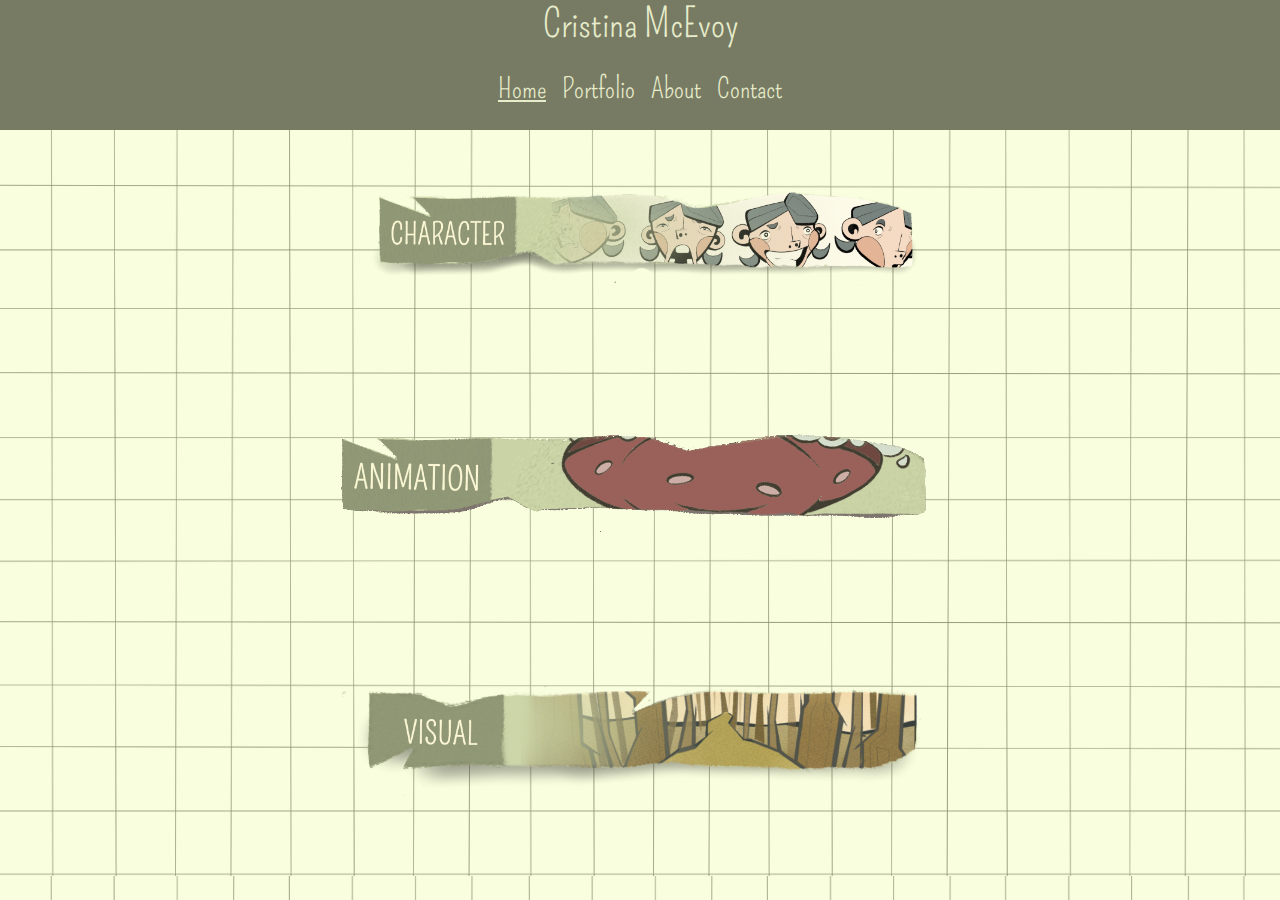
==== commit 953e0c55: "Menu styling updated, mobile responsiveness and formatting corrected" ====
--- a/home.html
+++ b/home.html
@@ -1,8 +1,8 @@
 <!--
     Programmer: Derv O'Flynn 
     Start Date: 09/12/2023
-    Title: Home
-    Description: This is the homepage for my Library website
+    Last Updated: 19/01/2023
+    Description: This is a portfolio website for the artist Cristina McEvoy <3
 -->
 <html lang="en">
 
@@ -20,56 +20,60 @@
   </head>
 
   <body>
-    <!--Header-->
-    <header>
-        <div class="menu">
-            <h1>Cristina McEvoy</h1>
-            <!--Bootstrap Nav-bar-->
-            <nav class="navbar navbar-expand-lg navbar-dark">
-                <!--If the screen is narrow, the nav-bar will collapse into a toggle-able button that reformats it vertically-->
-                <button class="navbar-toggler" type="button" data-toggle="collapse" data-target="#navbarNavDropdown" aria-controls="navbarNavDropdown" aria-expanded="false" aria-label="Toggle navigation">
-                    <span class="navbar-toggler-icon"></span>
-                </button>
-                <div class="collapse navbar-collapse" id="navbarNavDropdown">
-                    <ul class="navbar-nav">
-                        <!--Link to current page if user needs to refresh -->
-                        <li class="nav-item">
-                            <a class="nav-link" href="home.html"><h3>Home</h3></a>
-                        </li>
-                        <!--Links to the other pages -->
-                        <li class="nav-item">
-                            <a class="nav-link" href="portfolio.html"><h3>Portfolio</h3></a>
-                        </li>
-                        <li class="nav-item">
-                            <a class="nav-link" href="about.html"><h3>About</h3></a>
-                        </li>
-                            <a class="nav-link" href="contact.html"><h3>Contact</h3></a>
-                        </li>
-                    </ul>
-                </div>
-            </nav> 
-        </div>
-    </header>
-    <!--End header-->
+    <!--Main Menu-->
+    <div class="menu">
+
+        <h1>Cristina McEvoy</h1>
+
+        <!--Bootstrap Nav-bar-->
+        <nav class="navbar navbar-expand-lg navbar-dark">
+
+            <!--If the screen is narrow, the nav-bar will collapse into a toggle-able button that reformats it vertically-->
+            <button class="navbar-toggler" type="button" data-toggle="collapse" data-target="#navbarNavDropdown" aria-controls="navbarNavDropdown" aria-expanded="false" aria-label="Toggle navigation">
+                <span class="navbar-toggler-icon"></span>
+            </button>
+
+            <div class="collapse navbar-collapse" id="navbarNavDropdown">
+                
+                <ul class="navbar-nav">
+                    <!--Link to current page if user needs to refresh -->
+                    <li class="nav-item">
+                        <a class="nav-link" href="home.html"><h3 class="current">Home</h3></a>
+                    </li>
+                    <!--Links to the other pages -->
+                    <li class="nav-item">
+                        <a class="nav-link" href="portfolio.html"><h3>Portfolio</h3></a>
+                    </li>
+                    <li class="nav-item">
+                        <a class="nav-link" href="about.html"><h3>About</h3></a>
+                    </li>
+                        <a class="nav-link" href="contact.html"><h3>Contact</h3></a>
+                    </li>
+                
+                </ul>
+            
+            </div>
+        
+        </nav> 
+    
+    </div>
+    
+    <!--End Main Menu-->
 
     <br> 
     <!--Content-->
-    <div class="BContainer">
-        <div class="CContainer">
+    <br>
 
+    <div class="CContainer">
+    
+        <br>
 
         <img class="ArtSecImg" src="Images/Character_Design_Heading.png">
 
-
         <img class="ArtSecImg" src="Images/ezgif.com-gif-maker.gif">
-
 
         <img class="ArtSecImg" src="Images/Visual_Dev_Heading.png">
 
-
-        
-        
-        </div>
     </div>
 
 
--- a/crissymcevoy.css
+++ b/crissymcevoy.css
@@ -12,6 +12,7 @@
     font-family: Pompiere;
     background-color: var(--secondary);
     color: var(--primary);
+    background-image: url(Images/paper-bg.jpeg);
 
 }
 
@@ -23,11 +24,15 @@
     font-weight: bold;
     display: grid;
     place-items: center;
+    margin-bottom: 10%;
+    overflow: hidden;
     width: 100%;
-    margin-bottom: 10%;
-    z-index: 101;
 }
 
+.current
+{
+    text-decoration: underline;
+}
 .navbar-dark .navbar-nav .nav-link 
 {
     color: var(--primary);
@@ -38,10 +43,20 @@
     color: var(--tertiary);
 }
 
+.navbar-toggler:hover, .navbar-toggler.navbar-toggler:focus
+{
+    background-color: var(--tertiary);
+}
+
 .ArtSecImg
 {
     width: 70vh;
-    z-index: 100;
+    transition-duration: 0.4s;
+}
+
+.ArtSecImg:hover
+{
+    width: 75vh;
 }
 
 /*anchor styling*/
@@ -56,55 +71,73 @@
   text-decoration: none;
 }
 
-.BContainer
-{
-    background-image: url(Images/Website_Paper_BG.png), url(Images/paper-bg.jpeg);
-    background-position:left top, right bottom;
-    background-repeat: no-repeat, repeat;
-    background-color: var(--secondary);
-}
 
-.BContainer a, .BContainer a:link, .BContainer a:visited, .BContainer a:active
-{
-    color: var(--secondary);
-}
-
-.BContainer a:hover
-{
-  color:var(--tertiary);
-  text-decoration: none;
-  overflow-x: scroll;
-}
 
 .CContainer
 {
+    padding: 2%;
     margin-top: 5%;
     color: var(--tertiary);
     display: grid;
     place-items: center;
 }
 
-.wrap {
-    width:500px;
-    height: 500px;
-    border:1px solid red;
-    position:relative;
+
+/*MEDIA QUERIES!!!!*/
+/* Extra small devices (phones, 600px and down) */
+@media only screen and (max-width: 600px)
+{
+    .CContainer
+    {
+        margin-top: 15%;
+    }
+    
+    .ArtSecImg
+    {
+        width: 50vh;
+    }
+
+    .ArtSecImg:hover
+    {
+        width: 55vh;
+    }
 }
-.one {  
-    width:100%;height:100%;
-    background-image: url(http://dummyimage.com/250x250/dfdbb9/dfdbb9.png);
-    background-repeat:no-repeat;
-    background-position:left top;
+
+
+/* Small devices (portrait tablets and large phones, 600px and up) */
+@media only screen and (min-width: 600px)
+{
+    .CContainer
+    {
+        margin-top: 15%;
+    }
 }
-.two:after {    
-    content: '';
-    position: absolute;
-    width: 100%;
-    height: 100%;
-    top:0;
-    left:0;
-    z-index: -1;   
-    background-image:  url(http://dummyimage.com/250x250/b9d9df/b9d9df.png);
-    background-repeat:no-repeat;        
-    background-position:right bottom;
+
+/* Medium devices (landscape tablets, 768px and up) */
+@media only screen and (min-width: 768px) 
+{
+    .CContainer
+    {
+        margin-top: 10%;
+    }
+}
+
+
+/* Large devices (laptops/desktops, 992px and up) */
+@media only screen and (min-width: 992px) 
+{
+    .CContainer
+    {
+        margin-top: 5%;
+    }
+}
+
+
+/* Extra large devices (large laptops and desktops, 1200px and up) */
+@media only screen and (min-width: 1200px) 
+{
+    .CContainer
+    {
+        margin-top: 5%;
+    }
 }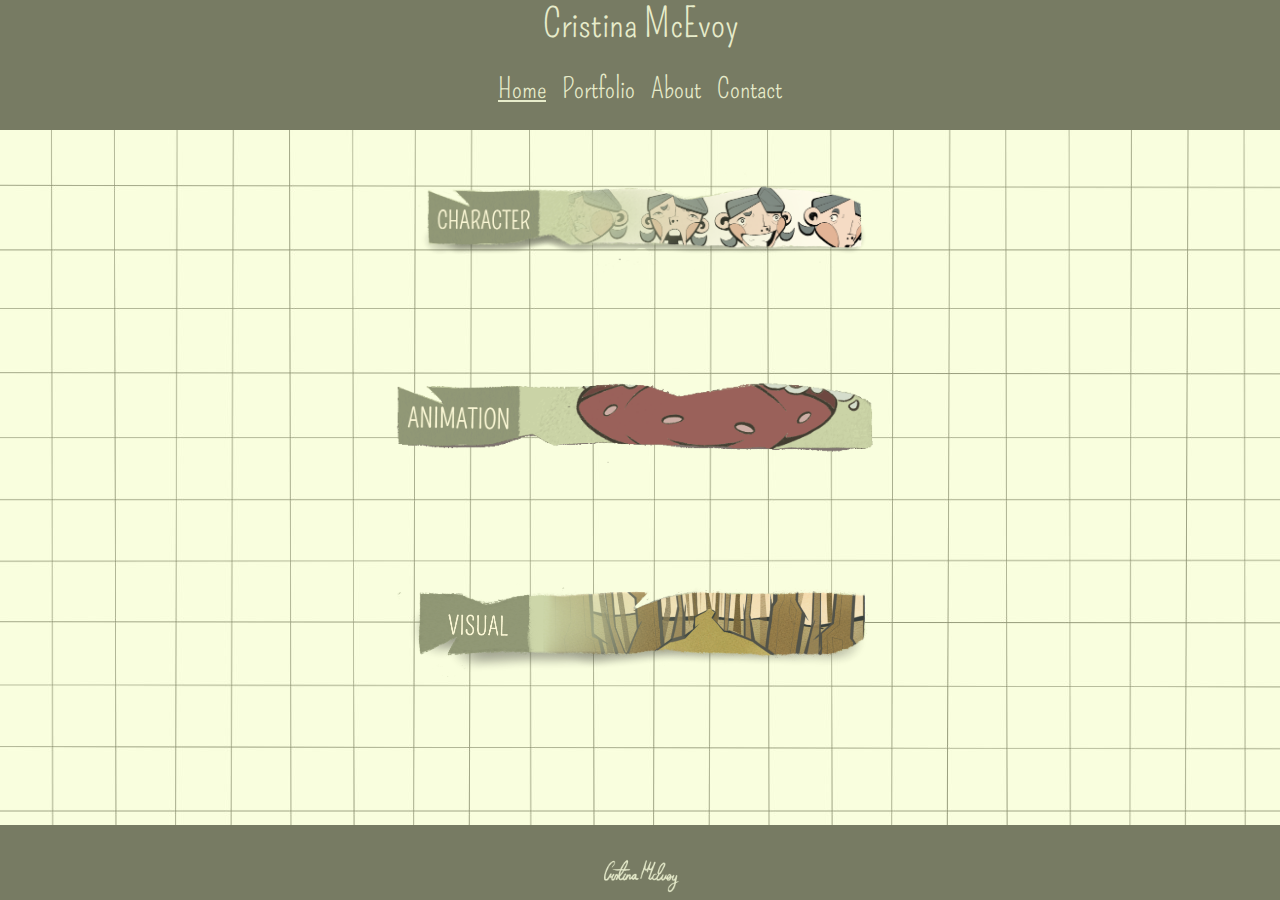
==== commit e590b27e: "about, home, portfolio and readme updated, mobile response fixed" ====
--- a/home.html
+++ b/home.html
@@ -6,92 +6,102 @@
 -->
 <html lang="en">
 
-  <head>
-    <!--Imported CSS-->
-    <link rel="stylesheet" href="https://cdn.jsdelivr.net/npm/bootstrap@4.4.1/dist/css/bootstrap.min.css" integrity="sha384-Vkoo8x4CGsO3+Hhxv8T/Q5PaXtkKtu6ug5TOeNV6gBiFeWPGFN9MuhOf23Q9Ifjh" crossorigin="anonymous">
-    <link rel="stylesheet" href="https://fonts.googleapis.com/css?family=Pompiere">
-    <!--Local CSS-->
-    <link rel="stylesheet" href="crissymcevoy.css">
-    <title> Cristina McEvoy: Home</title> 
-    <meta charset="UTF-8"> 
-    <meta name="viewport" content="width=device-width, initial-scale=1.0">
-    <!--Website icon in tab-->
-    <link rel="icon" href="favicon.ico">
-  </head>
+    <head>
 
-  <body>
-    <!--Main Menu-->
-    <div class="menu">
+        <!--Imported CSS-->
+        <link rel="stylesheet" href="https://cdn.jsdelivr.net/npm/bootstrap@4.4.1/dist/css/bootstrap.min.css" integrity="sha384-Vkoo8x4CGsO3+Hhxv8T/Q5PaXtkKtu6ug5TOeNV6gBiFeWPGFN9MuhOf23Q9Ifjh" crossorigin="anonymous">
+        <link rel="stylesheet" href="https://fonts.googleapis.com/css?family=Pompiere">
+        
+        <!--Local CSS-->
+        <link rel="stylesheet" href="crissymcevoy.css">
+        <title> Cristina McEvoy: Home</title> 
+        <meta charset="UTF-8"> 
+        <meta name="viewport" content="width=device-width, initial-scale=1.0">
+        
+        <!--Website icon in tab-->
+        <link rel="icon" href="favicon.ico">
+    </head>
 
-        <h1>Cristina McEvoy</h1>
+    <body>
+        <!--Main Menu-->
+        <div class="menu">
 
-        <!--Bootstrap Nav-bar-->
-        <nav class="navbar navbar-expand-lg navbar-dark">
+            <h1>Cristina McEvoy</h1>
 
-            <!--If the screen is narrow, the nav-bar will collapse into a toggle-able button that reformats it vertically-->
-            <button class="navbar-toggler" type="button" data-toggle="collapse" data-target="#navbarNavDropdown" aria-controls="navbarNavDropdown" aria-expanded="false" aria-label="Toggle navigation">
-                <span class="navbar-toggler-icon"></span>
-            </button>
+            <!--Bootstrap Nav-bar-->
+            <nav class="navbar navbar-expand-lg navbar-dark">
 
-            <div class="collapse navbar-collapse" id="navbarNavDropdown">
+                <!--If the screen is narrow, the nav-bar will collapse into a toggle-able button that reformats it vertically-->
+                <button class="navbar-toggler" type="button" data-toggle="collapse" data-target="#navbarNavDropdown" aria-controls="navbarNavDropdown" aria-expanded="false" aria-label="Toggle navigation">
+                    <span class="navbar-toggler-icon"></span>
+                </button>
+
+                <div class="collapse navbar-collapse" id="navbarNavDropdown">
+                    
+                    <ul class="navbar-nav">
+                        <!--Link to current page if user needs to refresh -->
+                        <li class="nav-item">
+                            <a class="nav-link" href="home.html"><h3 class="current">Home</h3></a>
+                        </li>
+                        <!--Links to the other pages -->
+                        <li class="nav-item">
+                            <a class="nav-link" href="portfolio.html"><h3>Portfolio</h3></a>
+                        </li>
+                        <li class="nav-item">
+                            <a class="nav-link" href="about.html"><h3>About</h3></a>
+                        </li>
+                            <a class="nav-link" href="contact.html"><h3>Contact</h3></a>
+                        </li>
+                    
+                    </ul>
                 
-                <ul class="navbar-nav">
-                    <!--Link to current page if user needs to refresh -->
-                    <li class="nav-item">
-                        <a class="nav-link" href="home.html"><h3 class="current">Home</h3></a>
-                    </li>
-                    <!--Links to the other pages -->
-                    <li class="nav-item">
-                        <a class="nav-link" href="portfolio.html"><h3>Portfolio</h3></a>
-                    </li>
-                    <li class="nav-item">
-                        <a class="nav-link" href="about.html"><h3>About</h3></a>
-                    </li>
-                        <a class="nav-link" href="contact.html"><h3>Contact</h3></a>
-                    </li>
-                
-                </ul>
+                </div>
             
-            </div>
-        
-        </nav> 
-    
-    </div>
-    
-    <!--End Main Menu-->
+            </nav> 
 
-    <br> 
-    <!--Content-->
-    <br>
+        </div>
 
-    <div class="CContainer">
-    
+        <!--End Main Menu-->
+
+        <br> 
+        <!--Content-->
         <br>
 
-        <img class="ArtSecImg" src="Images/Character_Design_Heading.png">
+        <div class="CContainer">
 
-        <img class="ArtSecImg" src="Images/ezgif.com-gif-maker.gif">
+            <br>
 
-        <img class="ArtSecImg" src="Images/Visual_Dev_Heading.png">
+            <img class="ArtSecImg" src="Images/Character_Design_Heading.png">
 
-    </div>
+            <img class="ArtSecImg" src="Images/ezgif.com-gif-maker.gif">
 
+            <img class="ArtSecImg" src="Images/Visual_Dev_Heading.png">
 
+            <br>
+        </div>
 
-    <!--End content section-->
+        <br>
 
-    <!--Footer-->
-    <footer>
+        <!--End content section-->
 
+        <!--Footer-->
+        <footer>
+            <br>
 
-    </footer>
-    <!--End footer-->
+            <img class="Signature" src="Images/Watermark Signature.png">
 
-    <!--Scripts-->
-    <!--Bootstrap scripts-->
-    <script src="https://code.jquery.com/jquery-3.3.1.slim.min.js" integrity="sha384-q8i/X+965DzO0rT7abK41JStQIAqVgRVzpbzo5smXKp4YfRvH+8abtTE1Pi6jizo" crossorigin="anonymous"></script>
-    <script src="https://cdn.jsdelivr.net/npm/popper.js@1.14.7/dist/umd/popper.min.js" integrity="sha384-UO2eT0CpHqdSJQ6hJty5KVphtPhzWj9WO1clHTMGa3JDZwrnQq4sF86dIHNDz0W1" crossorigin="anonymous"></script>
-    <script src="https://cdn.jsdelivr.net/npm/bootstrap@4.3.1/dist/js/bootstrap.min.js" integrity="sha384-JjSmVgyd0p3pXB1rRibZUAYoIIy6OrQ6VrjIEaFf/nJGzIxFDsf4x0xIM+B07jRM" crossorigin="anonymous"></script>
-    <!--End of scripts-->
-  </body>
+            <br>
+        </footer>
+        <!--End footer-->
+
+        <!--Scripts-->
+        
+        <!--Bootstrap scripts-->
+        <script src="https://code.jquery.com/jquery-3.3.1.slim.min.js" integrity="sha384-q8i/X+965DzO0rT7abK41JStQIAqVgRVzpbzo5smXKp4YfRvH+8abtTE1Pi6jizo" crossorigin="anonymous"></script>
+        <script src="https://cdn.jsdelivr.net/npm/popper.js@1.14.7/dist/umd/popper.min.js" integrity="sha384-UO2eT0CpHqdSJQ6hJty5KVphtPhzWj9WO1clHTMGa3JDZwrnQq4sF86dIHNDz0W1" crossorigin="anonymous"></script>
+        <script src="https://cdn.jsdelivr.net/npm/bootstrap@4.3.1/dist/js/bootstrap.min.js" integrity="sha384-JjSmVgyd0p3pXB1rRibZUAYoIIy6OrQ6VrjIEaFf/nJGzIxFDsf4x0xIM+B07jRM" crossorigin="anonymous"></script>
+        <!--End of scripts-->
+
+    </body>
+
 </html>--- a/crissymcevoy.css
+++ b/crissymcevoy.css
@@ -50,13 +50,13 @@
 
 .ArtSecImg
 {
-    width: 70vh;
+    width: 40vw;
     transition-duration: 0.4s;
 }
 
 .ArtSecImg:hover
 {
-    width: 75vh;
+    width: 45vw;
 }
 
 /*anchor styling*/
@@ -67,8 +67,8 @@
 
 a:hover
 {
-  color:var(--tertiary);
-  text-decoration: none;
+    color:var(--tertiary);
+    text-decoration: none;
 }
 
 
@@ -82,6 +82,30 @@
     place-items: center;
 }
 
+footer
+{
+    width:100%;
+    color: var(--primary);
+    background-color: var(--secondary);
+    text-align: center;
+    vertical-align: bottom;
+    position: fixed;
+	right: 0;
+    bottom: 0;
+	left: 0;
+}
+
+.FooterText
+{
+    text-align: center;
+    color: var(--primary);
+}
+
+.Signature
+{
+    width: 10vw;
+}
+
 
 /*MEDIA QUERIES!!!!*/
 /* Extra small devices (phones, 600px and down) */
@@ -94,12 +118,17 @@
     
     .ArtSecImg
     {
-        width: 50vh;
-    }
-
-    .ArtSecImg:hover
-    {
-        width: 55vh;
+        width: 100vw;
+    }
+
+    .ArtSecImg:hover
+    {
+        width: 105vw;
+    }
+
+    .Signature
+    {
+        width: 10vh;
     }
 }
 
@@ -111,6 +140,21 @@
     {
         margin-top: 15%;
     }
+
+    .ArtSecImg
+    {
+        width: 95vw;
+    }
+
+    .ArtSecImg:hover
+    {
+        width: 100vw;
+    }
+
+    .Signature
+    {
+        width: 10vh;
+    }
 }
 
 /* Medium devices (landscape tablets, 768px and up) */
@@ -120,6 +164,21 @@
     {
         margin-top: 10%;
     }
+
+    .ArtSecImg
+    {
+        width: 80vw;
+    }
+
+    .ArtSecImg:hover
+    {
+        width: 85vw;
+    }
+
+    .Signature
+    {
+        width: 10vh;
+    }
 }
 
 
@@ -130,6 +189,21 @@
     {
         margin-top: 5%;
     }
+
+    .ArtSecImg
+    {
+        width: 40vw;
+    }
+
+    .ArtSecImg:hover
+    {
+        width: 45vw;
+    }
+
+    .Signature
+    {
+        width: 10vh;
+    }
 }
 
 
@@ -140,4 +214,9 @@
     {
         margin-top: 5%;
     }
+
+    .Signature
+    {
+        width: 10vh;
+    }
 }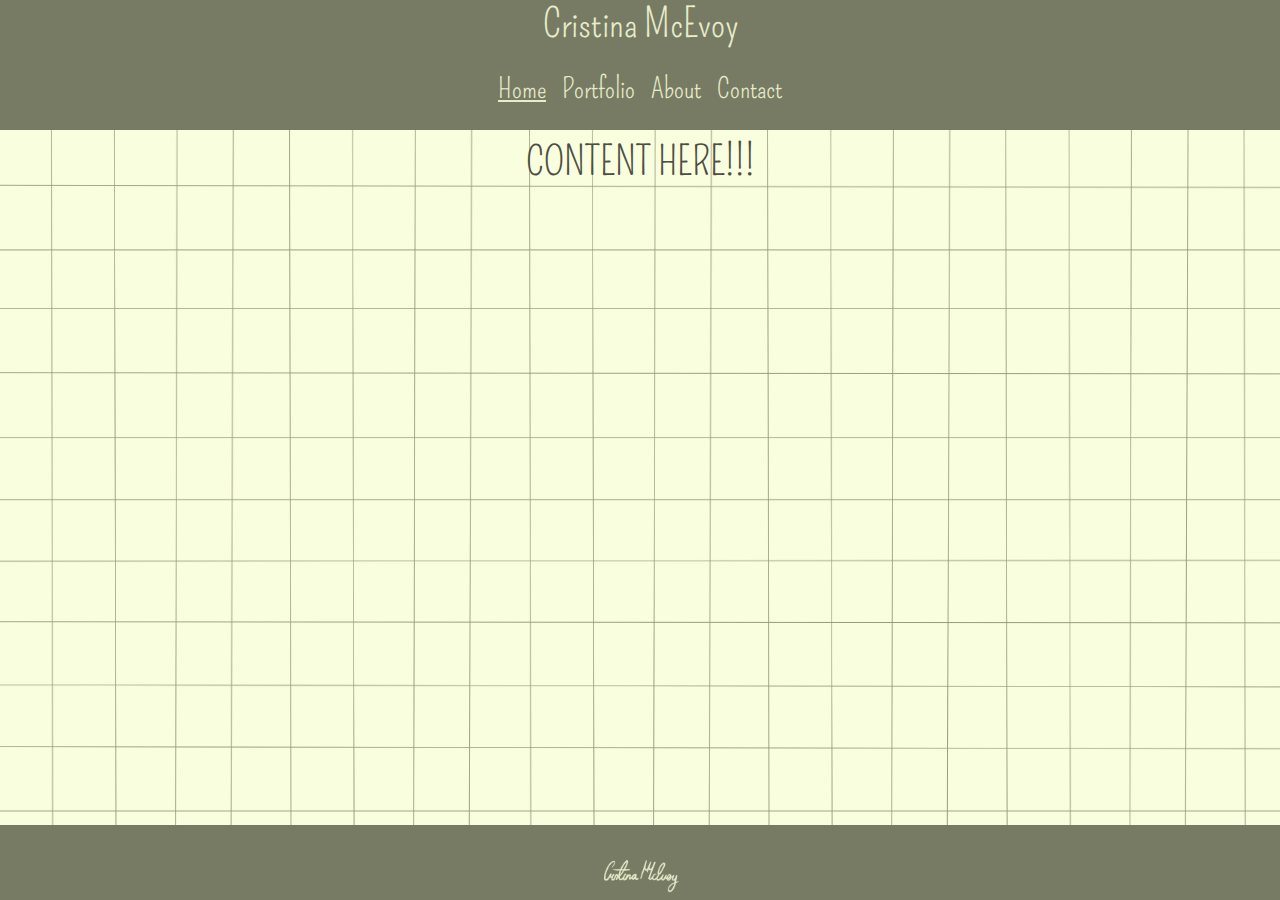
==== commit 471ab5d5: "portfolio gallery layout made, assets reorganised" ====
--- a/home.html
+++ b/home.html
@@ -1,7 +1,7 @@
 <!--
     Programmer: Derv O'Flynn 
     Start Date: 09/12/2023
-    Last Updated: 19/01/2023
+    Last Updated: 21/01/2023
     Description: This is a portfolio website for the artist Cristina McEvoy <3
 -->
 <html lang="en">
@@ -68,16 +68,7 @@
         <br>
 
         <div class="CContainer">
-
-            <br>
-
-            <img class="ArtSecImg" src="Images/Character_Design_Heading.png">
-
-            <img class="ArtSecImg" src="Images/ezgif.com-gif-maker.gif">
-
-            <img class="ArtSecImg" src="Images/Visual_Dev_Heading.png">
-
-            <br>
+            <h1>CONTENT HERE!!!</h1>
         </div>
 
         <br>
--- a/crissymcevoy.css
+++ b/crissymcevoy.css
@@ -33,6 +33,7 @@
 {
     text-decoration: underline;
 }
+
 .navbar-dark .navbar-nav .nav-link 
 {
     color: var(--primary);
@@ -107,6 +108,35 @@
 }
 
 
+.image-gallery 
+{
+    /* Mobile first */
+    display: flex;
+    flex-direction: column;
+    gap: 10px;  
+}
+  
+.image-gallery .column 
+{
+    display: flex;
+    flex-direction: column;
+    gap: 10px;
+}
+  
+.image-item img 
+{
+    width: 100%;
+    border-radius: 5px;
+    height: 100%;
+    object-fit: cover;
+}
+
+.gal-title
+{
+    color: var(--tertiary);
+}
+
+
 /*MEDIA QUERIES!!!!*/
 /* Extra small devices (phones, 600px and down) */
 @media only screen and (max-width: 600px)
@@ -179,6 +209,11 @@
     {
         width: 10vh;
     }
+
+    .image-gallery 
+    {
+        flex-direction: row;
+    }
 }
 
 
